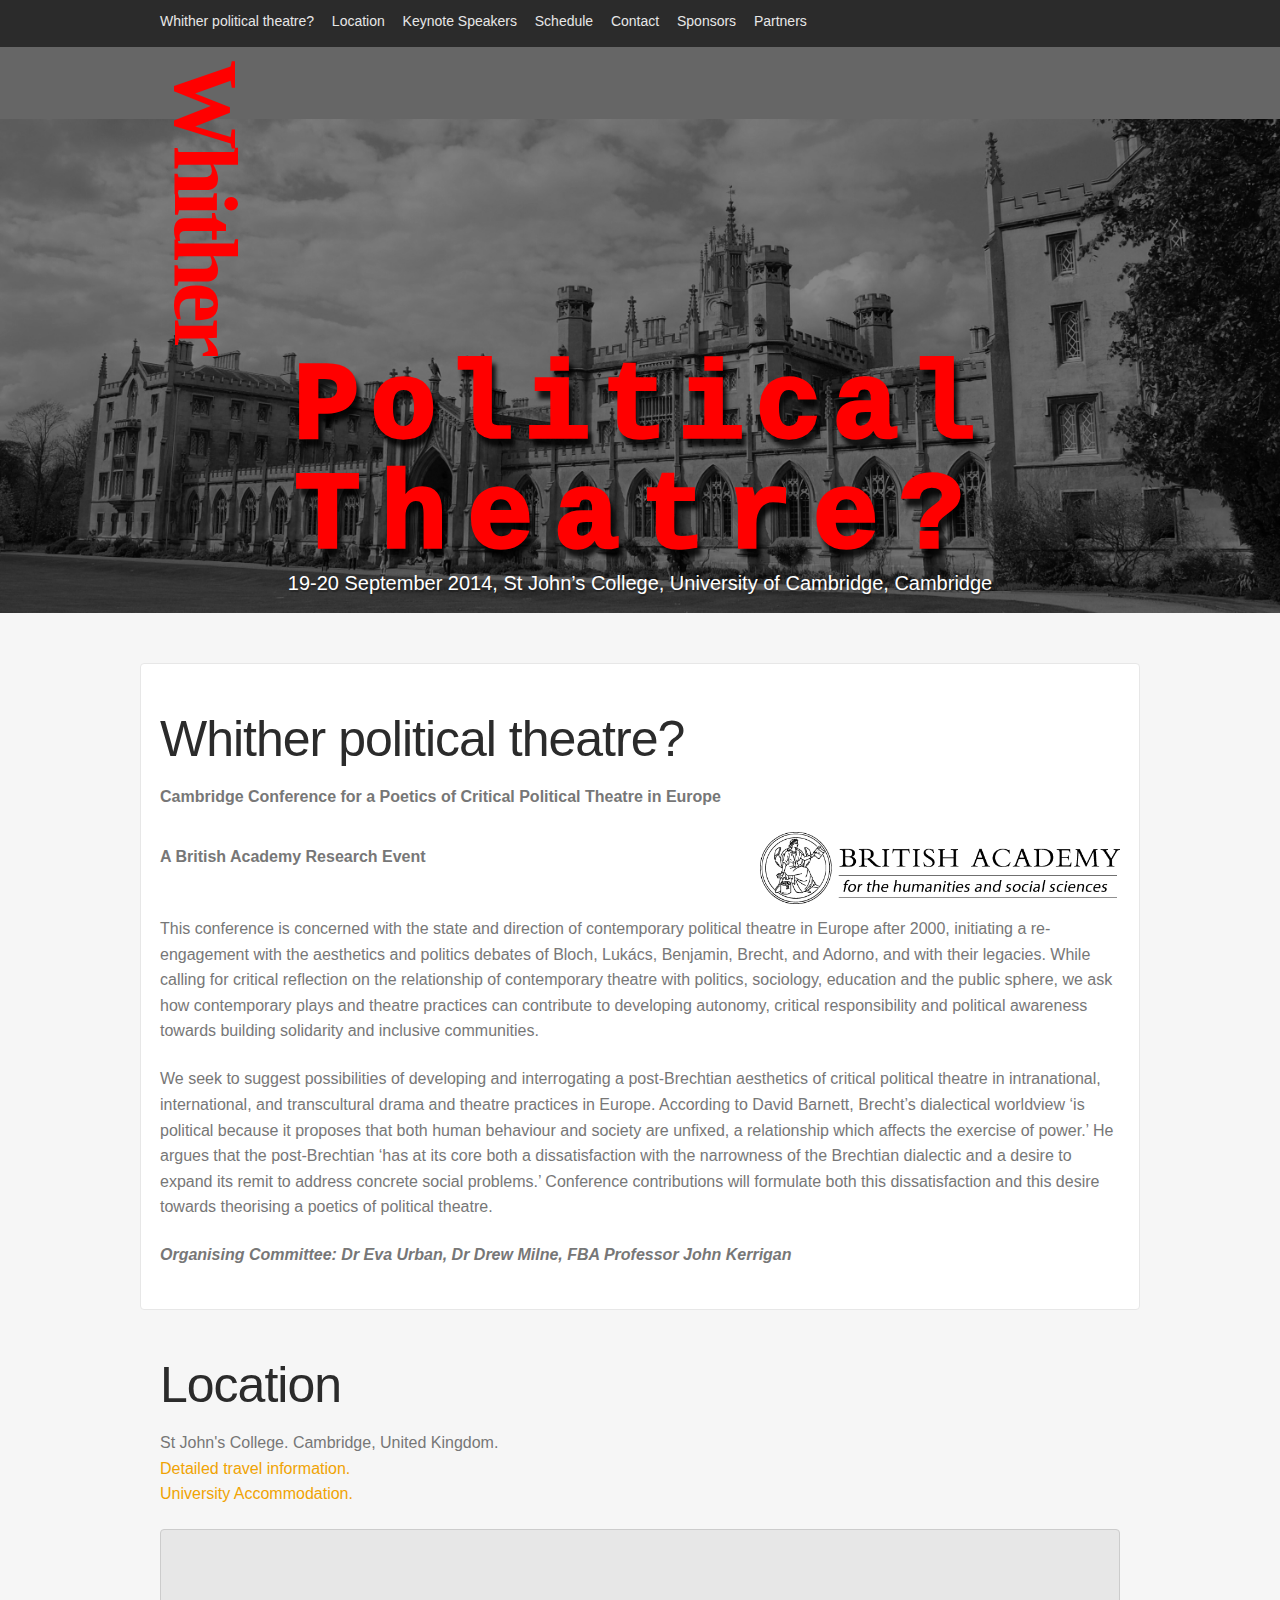
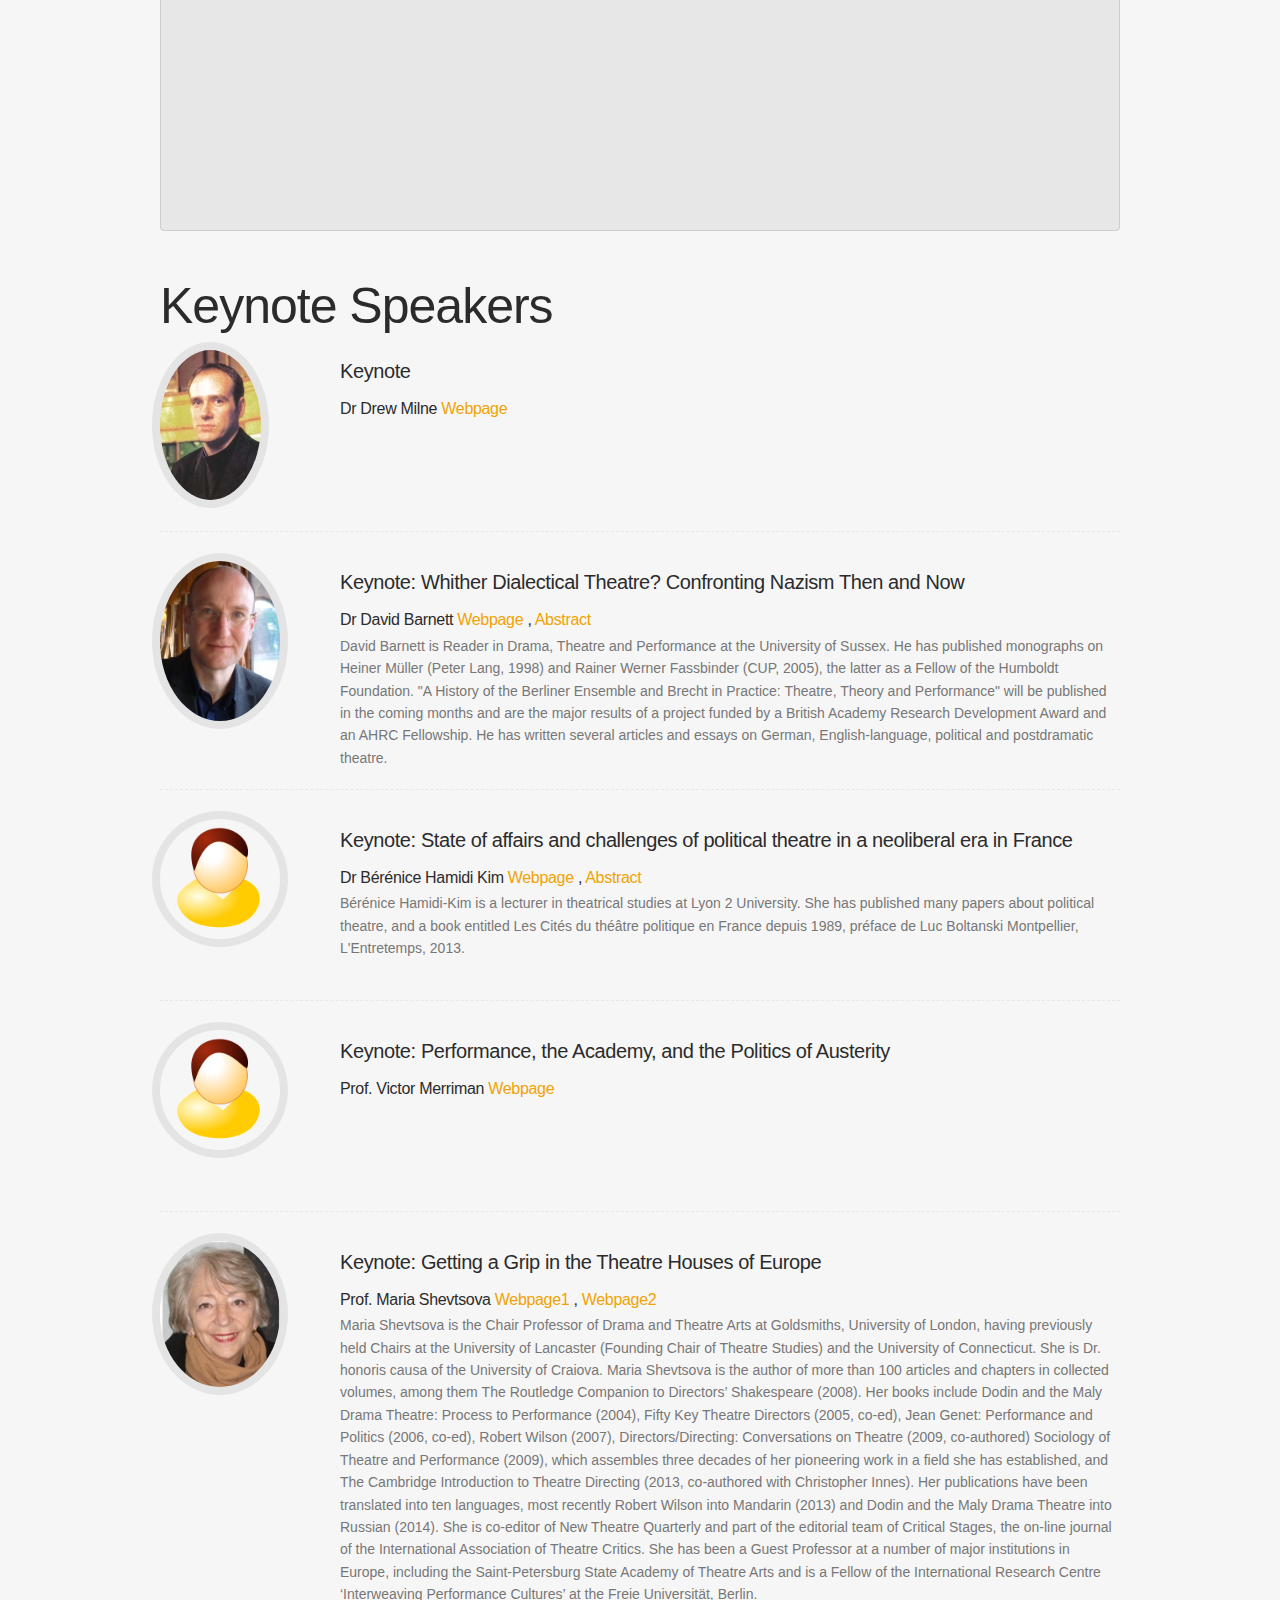
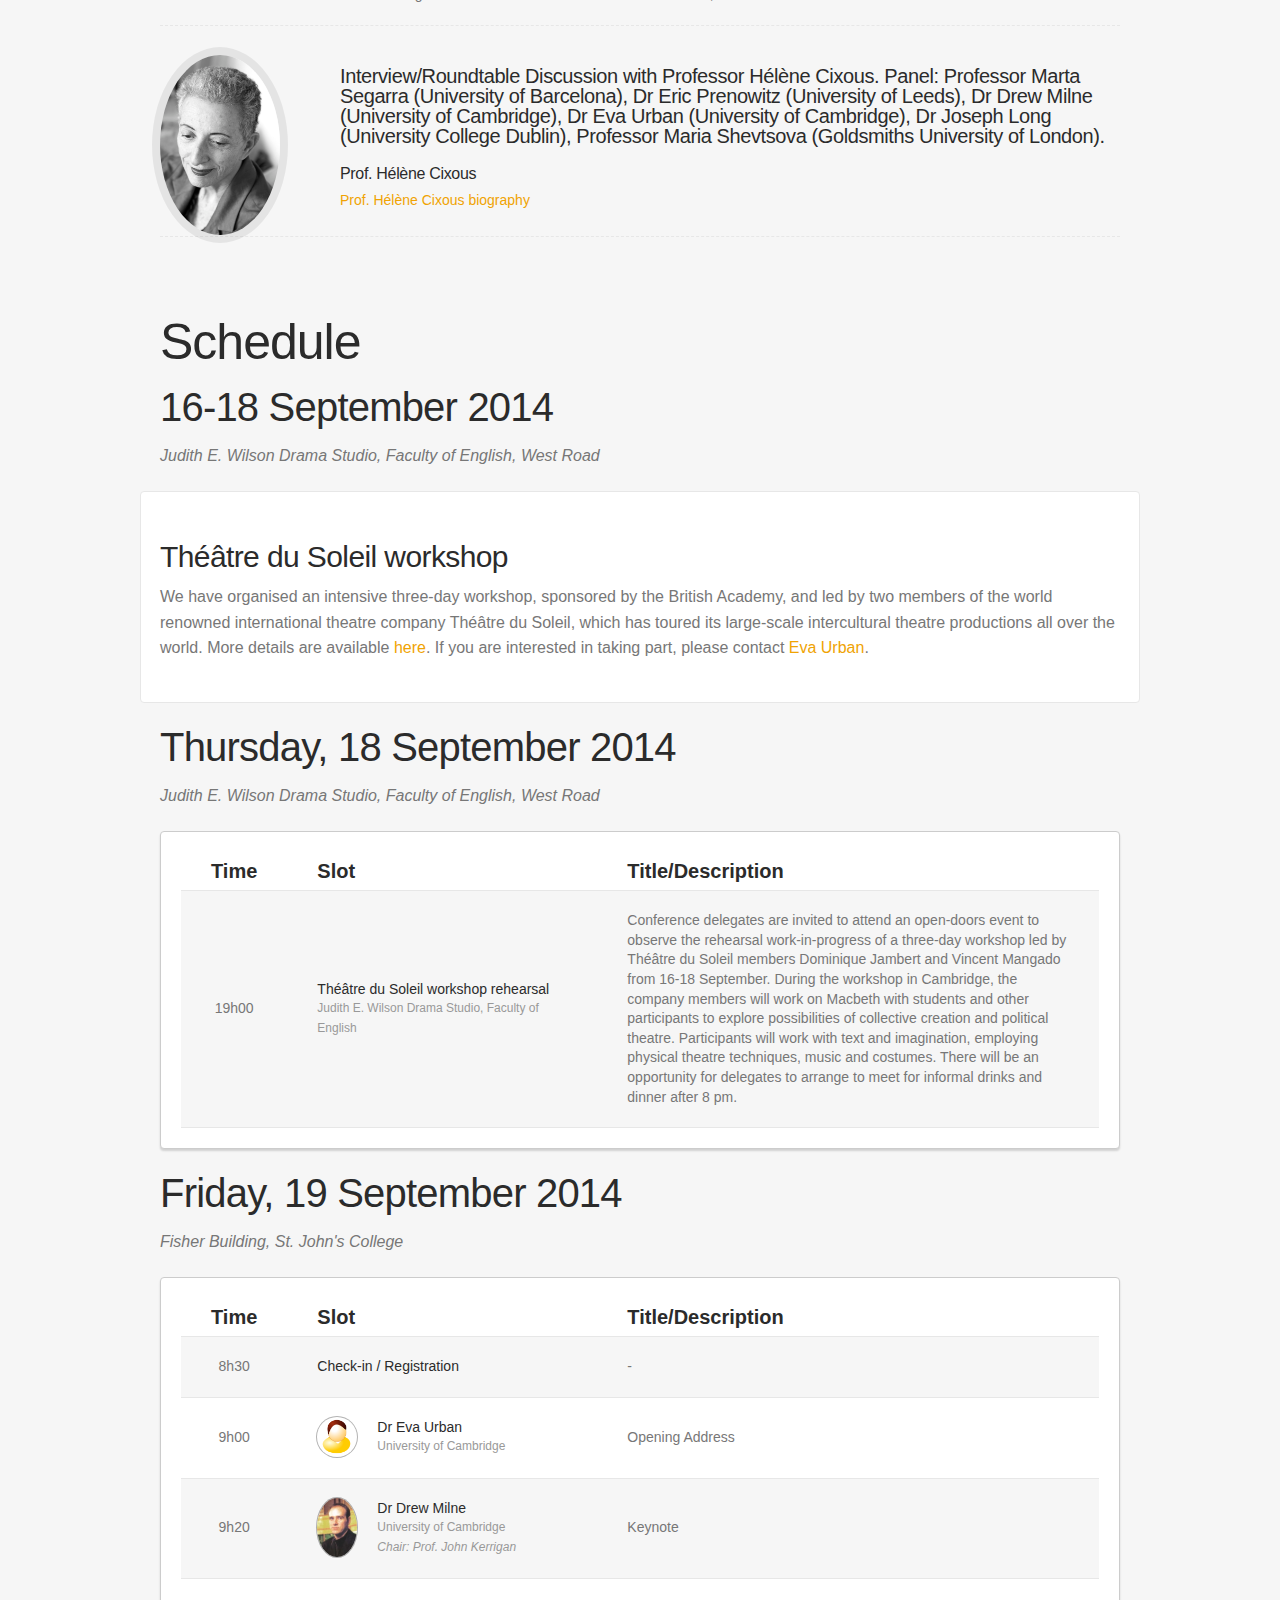
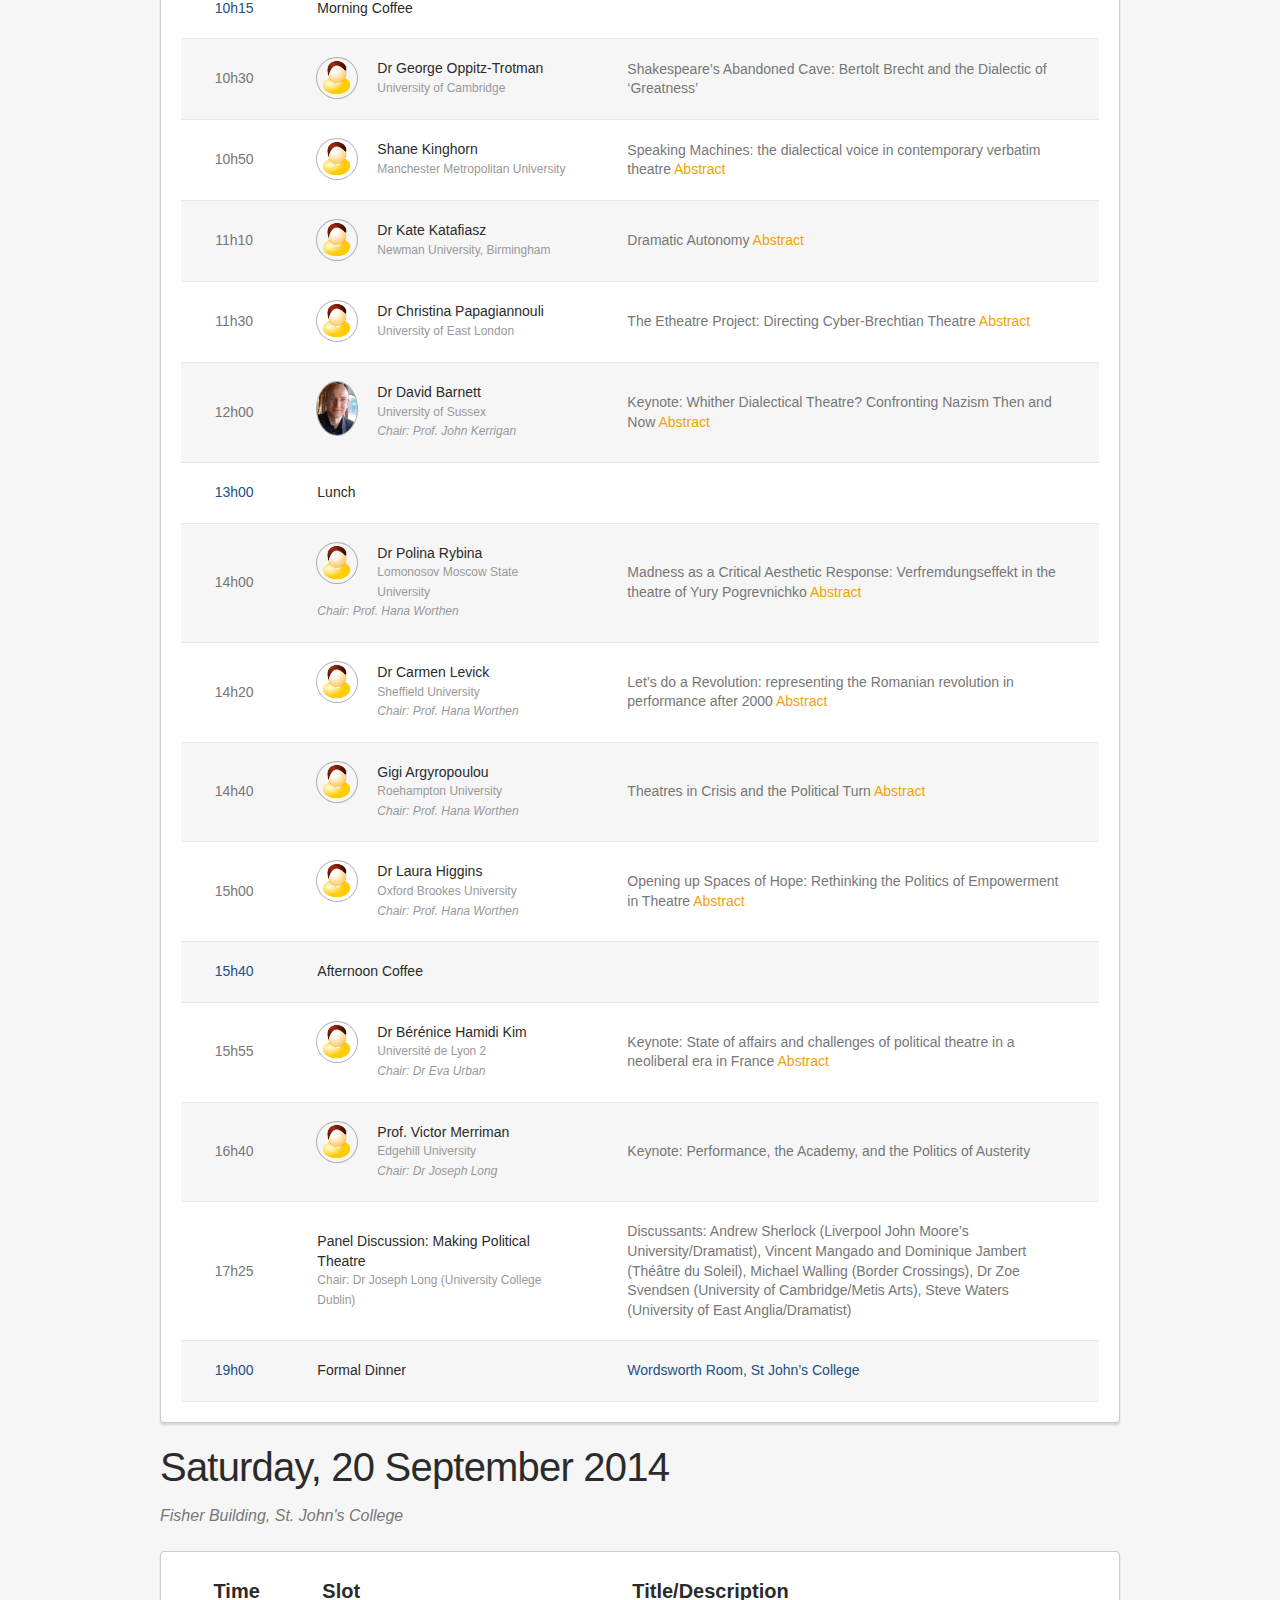
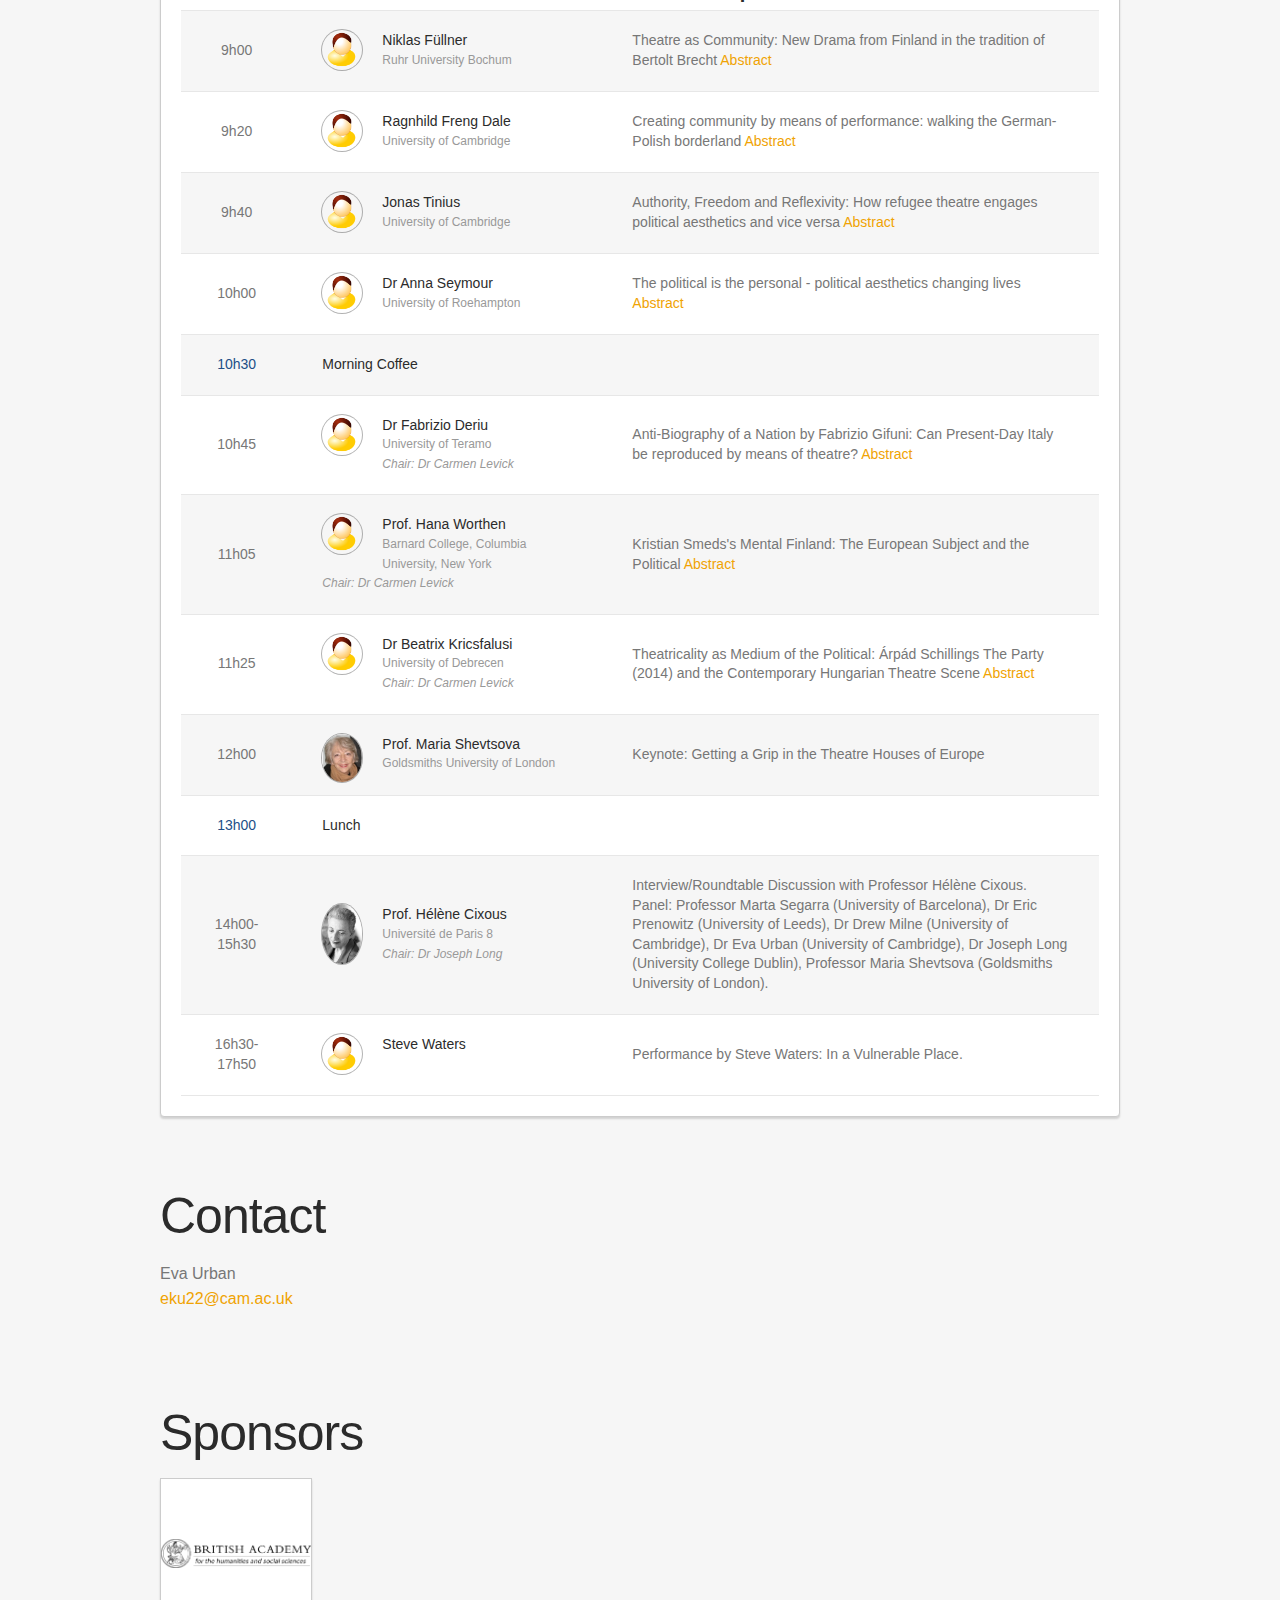
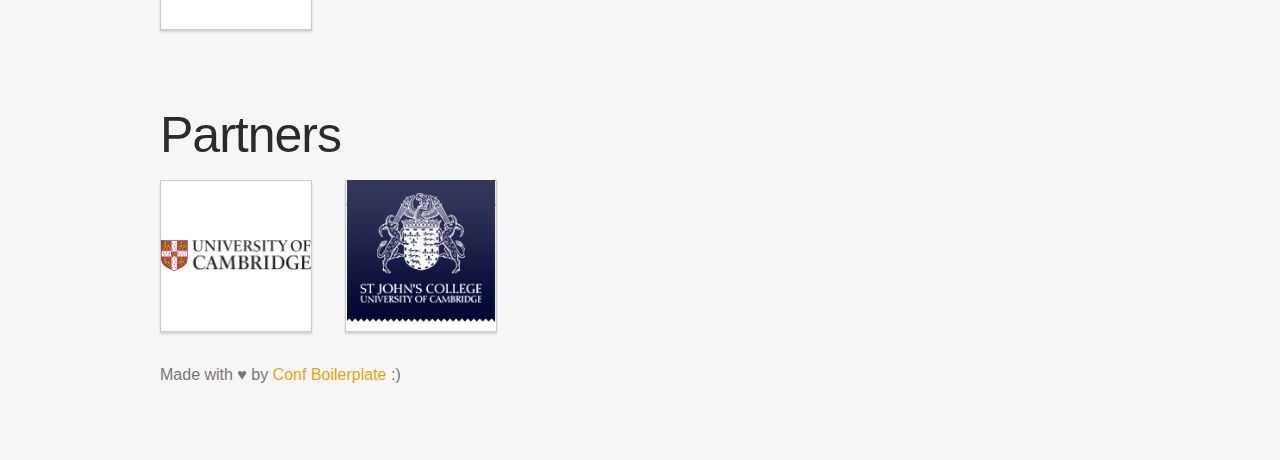
==== index.html @ ca927314 "analytics" ====
<!doctype html>
<html itemscope itemtype="http://schema.org/Event">
<head>

  <title itemprop="name">Whither Political Theatre?</title>

  <meta charset="utf-8">
  <meta name="author" content="Whither Political Theatre?">
  <meta name="description" content="">
  <meta name="viewport" content="width=device-width">
  <meta http-equiv="X-UA-Compatible" content="IE=edge,chrome=1">

  <!-- FACEBOOK -->
  <meta property="fb:app_id" content="372862979453673">
  <meta property="og:type" content="website">
  <meta property="og:url" content="http://whitherpt2014.github.io/">
  <meta property="og:title" content="Whither Political Theatre?">
  <meta property="og:description" content="">
  <meta property="og:image" content="http://whitherpt2014.github.io//themes/yellow-swan/img/badge.jpg">
  <!-- / FACEBOOK -->

  <link rel="shortcut icon" href="themes/yellow-swan/img/favicon.ico" type="image/x-icon">
  <link rel="apple-touch-icon" href="themes/yellow-swan/img/apple-touch-icon.png">

  <!-- STYLES -->
  <link rel="stylesheet" type="text/css" href="themes/yellow-swan/css/main.css">
  <!-- / STYLES -->

</head>
<body>

  <div class="global">

    <!-- NAVIGATION -->
<nav id="nav">
  <ul class="wrapper">
    
      <li class="nav-item">
        <a href="#about" title="Whither political theatre?" class="nav-link">Whither political theatre?</a>
      </li>
    
      <li class="nav-item">
        <a href="#location" title="Location" class="nav-link">Location</a>
      </li>
    
      <li class="nav-item">
        <a href="#speakers" title="Keynote Speakers" class="nav-link">Keynote Speakers</a>
      </li>
    
      <li class="nav-item">
        <a href="#schedule" title="Schedule" class="nav-link">Schedule</a>
      </li>
    
      <li class="nav-item">
        <a href="#contact" title="Contact" class="nav-link">Contact</a>
      </li>
    
      <li class="nav-item">
        <a href="#sponsors" title="Sponsors" class="nav-link">Sponsors</a>
      </li>
    
      <li class="nav-item">
        <a href="#partners" title="Partners" class="nav-link">Partners</a>
      </li>
    
  </ul>
</nav>

<hr>
    <!-- HEADER -->
<header class="header">
  <div class="wrapper">

    <h1 class="logo-name1">Whither</h1>
    <h1 class="logo-name2">Political</h1>
    <h1 class="logo-name3">Theatre?</h1>
    <h2 class="tagline">19-20 September 2014, St John’s College, University of Cambridge, Cambridge</h2>

    

  </div>
</header>
<!--  / HEADER -->

<hr>


    <!-- CONTENT -->
    <div class="content" id="content">
      <div class="wrapper">
        
  <!-- ABOUT -->

  <section class="about" id="about">
    <h2 class="section-title">Whither political theatre?</h2>

<p itemprop="description">

<b>
Cambridge Conference for a Poetics of Critical Political Theatre in Europe 
</b>
</p>
<table class="tftable" border="0">
<tr>
<th align="left"><p><b>A British Academy Research Event</b></p>
</th>
<th align="right"><img border="0" src="themes/yellow-swan/img/BA.png" alt="A British Academy Research Event" width="360" height="auto"></t>
</tr>
</table>

<br />

<p>
This conference is concerned with the state and direction of contemporary political theatre in Europe after 2000, initiating a re-engagement with the aesthetics and politics debates of Bloch, Lukács, Benjamin, Brecht, and Adorno, and with their legacies. While calling for critical reflection on the relationship of contemporary theatre with politics, sociology, education and the public sphere, we ask how contemporary plays and theatre practices can contribute to developing autonomy, critical responsibility and political awareness towards building solidarity and inclusive communities.
</p>
<p>
We seek to suggest possibilities of developing and interrogating a post-Brechtian aesthetics of critical political theatre in intranational, international, and transcultural drama and theatre practices in Europe. According to David Barnett, Brecht’s dialectical worldview ‘is political because it proposes that both human behaviour and society are unfixed, a relationship which affects the exercise of power.’ He argues that the post-Brechtian ‘has at its core both a dissatisfaction with the narrowness of the Brechtian dialectic and a desire to expand its remit to address concrete social problems.’ Conference contributions will formulate both this dissatisfaction and this desire towards theorising a poetics of political theatre.
</p>
<p>
<i><b>
Organising Committee: Dr Eva Urban, Dr Drew Milne, FBA Professor John Kerrigan</b>
</b></i>
</p>

  </section>

  <!-- / ABOUT -->

  <!-- LOCATION -->

  <section class="location" id="location">
    <h2 class="section-title">Location</h2>

<p itemprop="address" itemscope itemtype="http://schema.org/PostalAddress">
  <span itemprop="streetAddress">St John's College. </span>
  <span itemprop="addressLocality">Cambridge</span>,
  <span itemprop="addressRegion"> United Kingdom</span>.
<br />  
<a href="../../travel.html">Detailed travel information.</a>
<br />
<a href="http://www.universityrooms.com/en/city/cambridge/home?gclid=CK-phN72978CFVMRtAodxxUASA">
University Accommodation.
</a>
</p>

<div id="map-canvas" class="location-area" data-address="St John's College, Cambridge, United Kingdom"></div>

  </section>

  <!-- / LOCATION -->

  <!-- SPEAKERS -->

  <section class="speakers" id="speakers">
    <h2 class="section-title">Keynote Speakers</h2>

<ul class="speakers-list">


  
  
    
  

  
  
    
  
    
  
    
        <li class="speakers-item" itemprop="performer" itemscope itemtype="http://schema.org/Person">
          
        <span class="speaker-photo">
          <img class="photo" src="themes/yellow-swan/img/dmilne.jpg" alt="Dr Drew Milne" itemprop="image">
        </span>
          

          <h3 class="speech-title">
      <!--      
          <span class="speech-time">9h20</span>
        
       -->
          <span> Keynote</span>
          </h3>
           

          <h3 class="speakers-name">Dr Drew Milne 
            
                  <a href="http://www.english.cam.ac.uk/people/Milne/Drew/" title="Webpage">Webpage</a>
        
        
          </h3>          
              
              
        </li>
    
  
    
  
    
  
    
  
    
  
    
  
    
        <li class="speakers-item" itemprop="performer" itemscope itemtype="http://schema.org/Person">
          
        <span class="speaker-photo">
          <img class="photo" src="themes/yellow-swan/img/dbarnett.jpg" alt="Dr David Barnett" itemprop="image">
        </span>
          

          <h3 class="speech-title">
      <!--      
          <span class="speech-time">12h00</span>
        
       -->
          <span> Keynote: Whither Dialectical Theatre? Confronting Nazism Then and Now</span>
          </h3>
           

          <h3 class="speakers-name">Dr David Barnett 
            
                  <a href="http://www.sussex.ac.uk/profiles/198222" title="Webpage">Webpage</a>
        
        , <a href="abstracts/dbarnett.pdf" title="Abstract">Abstract</a>
            
          </h3>          
              
                <p class="speakers-bio">David Barnett is Reader in Drama, Theatre and Performance at the University of Sussex. He has published monographs on Heiner Müller (Peter Lang, 1998) and Rainer Werner Fassbinder (CUP, 2005), the latter as a Fellow of the Humboldt Foundation. &quot;A History of the Berliner Ensemble and Brecht in Practice: Theatre, Theory and Performance&quot; will be published in the coming months and are the major results of a project funded by a British Academy Research Development Award and an AHRC Fellowship. He has written several articles and essays on German, English-language, political and postdramatic theatre.</p>
              
              
        </li>
    
  
    
  
    
  
    
  
    
  
    
  
    
  
    
        <li class="speakers-item" itemprop="performer" itemscope itemtype="http://schema.org/Person">
          
        <span class="speaker-photo">
          <img class="photo" src="themes/yellow-swan/img/speaker.jpg" alt="Dr Bérénice Hamidi Kim" itemprop="image">
        </span>
          

          <h3 class="speech-title">
      <!--      
          <span class="speech-time">15h55</span>
        
       -->
          <span> Keynote: State of affairs and challenges of political theatre in a neoliberal era in France</span>
          </h3>
           

          <h3 class="speakers-name">Dr Bérénice Hamidi Kim 
            
                  <a href="http://recherche.univ-lyon2.fr/passagesXX-XXI/73-HAMIDI-KIM-Berenice.html" title="Webpage">Webpage</a>
        
        , <a href="abstracts/bhamidi.pdf" title="Abstract">Abstract</a>
            
          </h3>          
              
                <p class="speakers-bio">Bérénice Hamidi-Kim is a lecturer in theatrical studies at Lyon 2 University. She has published many papers about political theatre, and a book entitled Les Cités du théâtre politique en France depuis 1989, préface de Luc Boltanski Montpellier, L'Entretemps, 2013.</p>
              
              
        </li>
    
  
    
        <li class="speakers-item" itemprop="performer" itemscope itemtype="http://schema.org/Person">
          
        <span class="speaker-photo">
          <img class="photo" src="themes/yellow-swan/img/speaker.jpg" alt="Prof. Victor Merriman" itemprop="image">
        </span>
          

          <h3 class="speech-title">
      <!--      
          <span class="speech-time">16h40</span>
        
       -->
          <span> Keynote: Performance, the Academy, and the Politics of Austerity</span>
          </h3>
           

          <h3 class="speakers-name">Prof. Victor Merriman 
            
                  <a href="http://www.edgehill.ac.uk/performingarts/about/staff/victor-merriman/" title="Webpage">Webpage</a>
        
        
          </h3>          
              
              
        </li>
    
  
    
  
    
  

  
  
    
  
    
  
    
  
    
  
    
  
    
  
    
  
    
  
    
        <li class="speakers-item" itemprop="performer" itemscope itemtype="http://schema.org/Person">
          
        <span class="speaker-photo">
          <img class="photo" src="themes/yellow-swan/img/mshevtsova.jpg" alt="Prof. Maria Shevtsova" itemprop="image">
        </span>
          

          <h3 class="speech-title">
      <!--      
          <span class="speech-time">12h00</span>
        
       -->
          <span> Keynote: Getting a Grip in the Theatre Houses of Europe</span>
          </h3>
           

          <h3 class="speakers-name">Prof. Maria Shevtsova 
            
                  <a href="http://www.gold.ac.uk/theatre-performance/staff/academic/m-shevtsova/" title="Webpage1">Webpage1</a>
        , <a href="http://www.geisteswissenschaften.fu-berlin.de/en/v/interweaving-performance-cultures/fellows/fellows_2011_2012/maria_shevtsova/index.pdf" title="Webpage2">Webpage2</a>
        
        
          </h3>          
              
                <p class="speakers-bio">Maria Shevtsova is the Chair Professor of Drama and Theatre Arts at Goldsmiths, University of London, having previously held Chairs at the University of Lancaster (Founding Chair of Theatre Studies) and the University of Connecticut. She is Dr. honoris causa of the University of Craiova. Maria Shevtsova is the author of more than 100 articles and chapters in collected volumes, among them The Routledge Companion to Directors’ Shakespeare (2008). Her books include Dodin and the Maly Drama Theatre: Process to Performance (2004), Fifty Key Theatre Directors (2005, co-ed), Jean Genet: Performance and Politics (2006, co-ed), Robert Wilson (2007), Directors/Directing: Conversations on Theatre (2009, co-authored) Sociology of Theatre and Performance (2009), which assembles three decades of her pioneering work in a field she has established, and The Cambridge Introduction to Theatre Directing (2013, co-authored with Christopher Innes). Her publications have been translated into ten languages, most recently Robert Wilson into Mandarin (2013) and Dodin and the Maly Drama Theatre into Russian (2014). She is co-editor of New Theatre Quarterly and part of the editorial team of Critical Stages, the on-line journal of the International Association of Theatre Critics. She has been a Guest Professor at a number of major institutions in Europe, including the Saint-Petersburg State Academy of Theatre Arts and is a Fellow of the International Research Centre ‘Interweaving Performance Cultures’ at the Freie Universität, Berlin.</p>
              
              
        </li>
    
  
    
  
    
        <li class="speakers-item" itemprop="performer" itemscope itemtype="http://schema.org/Person">
          
        <span class="speaker-photo">
          <img class="photo" src="themes/yellow-swan/img/hcixous.jpg" alt="Prof. Hélène Cixous" itemprop="image">
        </span>
          

          <h3 class="speech-title">
      <!--      
          <span class="speech-time">14h00-15h30</span>
        
       -->
          <span> Interview/Roundtable Discussion with Professor Hélène Cixous. Panel: Professor Marta Segarra (University of Barcelona), Dr Eric Prenowitz (University of Leeds), Dr Drew Milne (University of Cambridge), Dr Eva Urban (University of Cambridge), Dr Joseph Long (University College Dublin), Professor Maria Shevtsova (Goldsmiths University of London).</span>
          </h3>
           

          <h3 class="speakers-name">Prof. Hélène Cixous 
            
                  <a href="" title=""></a>
        
        
          </h3>          
              
              
                <p class="speakers-bio">
                  <a href="hcixous_bio.pdf" title="Prof. Hélène Cixous biography">Prof. Hélène Cixous biography</a>
                </p>
              
        </li>
    
  
    
  

</ul>

  </section>

  <!-- / SPEAKERS -->

  <!-- SCHEDULE -->

  <section class="schedule" id="schedule">
    <h2 class="section-title">Schedule</h2>

  <h3>16-18 September 2014</h3>
  <p><i>Judith E. Wilson Drama Studio, Faculty of English, West Road</i></p>

 <section class="about" id="about">
    <h4 class="section-title">Théâtre du Soleil workshop</h4>
<p itemprop="description">
We have organised an intensive three-day workshop, sponsored by the British Academy, and led by two members of the world renowned international theatre company Théâtre du Soleil, which has toured its large-scale intercultural theatre productions all over the world. More details are available <a href="workshop.pdf">here</a>. If you are interested in taking part, please contact 
<a href="&#109;a&#105;lto&#58;%65%6B&#37;&#55;522&#64;&#37;63am%2&#69;&#97;c%2Euk">Eva Urban</a>.
</p>

</section>

<br />
<br />


  <h3>Thursday, 18 September 2014</h3>
  <p><i>Judith E. Wilson Drama Studio, Faculty of English, West Road</i></p>
  

    <div class="schedule-tbl">
      <table>
        <thead>
          <tr>
        <th class="schedule-time">Time</th>
        <th class="schedule-slot">Slot</th>
        <th class="schedule-description">Title/Description</th>
          </tr>
        </thead>
        <tbody>

          
        
          <tr>
            <td class="schedule-time">19h00</td>
            <td class="schedule-slot">
            
            Théâtre du Soleil workshop rehearsal
              <span class="speakers-company">Judith E. Wilson Drama Studio, Faculty of English</span>
                      
            </td>
            <td class="schedule-description">
                        Conference delegates are invited to attend an open-doors event to observe the rehearsal work-in-progress of a three-day workshop led by Théâtre du Soleil members Dominique Jambert and Vincent Mangado from 16-18 September. During the workshop in Cambridge, the company members will work on Macbeth with students and other participants to explore possibilities of collective creation and political theatre. Participants will work with text and imagination, employing physical theatre techniques, music and costumes.
 There will be an opportunity for delegates to arrange to meet for informal drinks and dinner after 8 pm.
                        
            </td>
          </tr>
        
          

        </tbody>
      </table>
    </div>
        <br /><br />


  <h3>Friday, 19 September 2014</h3>
  <p><i>Fisher Building, St. John's College</i></p>
  

    <div class="schedule-tbl">
      <table>
        <thead>
          <tr>
        <th class="schedule-time">Time</th>
        <th class="schedule-slot">Slot</th>
        <th class="schedule-description">Title/Description</th>
          </tr>
        </thead>
        <tbody>

          
        
          <tr>
            <td class="schedule-time">8h30</td>
            <td class="schedule-slot">
            
            Check-in / Registration
              <span class="speakers-company"></span>
                      
            </td>
            <td class="schedule-description">
                        -
                        
            </td>
          </tr>
        
          
        
          <tr>
            <td class="schedule-time">9h00</td>
            <td class="schedule-slot">
            
              <span class="speaker-photo">
                <img class="photo" src="themes/yellow-swan/img/speaker.jpg" alt="Dr Eva Urban">
              </span>
            
            Dr Eva Urban
              <span class="speakers-company">University of Cambridge</span>
                      
            </td>
            <td class="schedule-description">
                        Opening Address
                        
            </td>
          </tr>
        
          
        
          <tr>
            <td class="schedule-time">9h20</td>
            <td class="schedule-slot">
            
              <span class="speaker-photo">
                <img class="photo" src="themes/yellow-swan/img/dmilne.jpg" alt="Dr Drew Milne">
              </span>
            
            Dr Drew Milne
              <span class="speakers-company">University of Cambridge</span>
                      
                          <span class="chair"><em>Chair: Prof. John Kerrigan</em></span>
                      
            </td>
            <td class="schedule-description">
                        Keynote
                        
            </td>
          </tr>
        
          
        
          <tr class="schedule-other">
            <td class="schedule-time">10h15</td>
            <td class="schedule-slot">Morning Coffee</td>
                    
               <td class="schedule-description">
            
            </td>

          </tr>
        
          
        
          <tr>
            <td class="schedule-time">10h30</td>
            <td class="schedule-slot">
            
              <span class="speaker-photo">
                <img class="photo" src="themes/yellow-swan/img/speaker.jpg" alt="Dr George Oppitz-Trotman">
              </span>
            
            Dr George Oppitz-Trotman
              <span class="speakers-company">University of Cambridge</span>
                      
            </td>
            <td class="schedule-description">
                        Shakespeare’s Abandoned Cave: Bertolt Brecht and the Dialectic of ‘Greatness’
                        
            </td>
          </tr>
        
          
        
          <tr>
            <td class="schedule-time">10h50</td>
            <td class="schedule-slot">
            
              <span class="speaker-photo">
                <img class="photo" src="themes/yellow-swan/img/speaker.jpg" alt="Shane Kinghorn">
              </span>
            
            Shane Kinghorn
              <span class="speakers-company">Manchester Metropolitan University</span>
                      
            </td>
            <td class="schedule-description">
                        Speaking Machines: the dialectical voice in contemporary verbatim theatre
                         
                            <a href="abstracts/skinghorn.pdf" title="Abstract">Abstract</a>
                        
            </td>
          </tr>
        
          
        
          <tr>
            <td class="schedule-time">11h10</td>
            <td class="schedule-slot">
            
              <span class="speaker-photo">
                <img class="photo" src="themes/yellow-swan/img/speaker.jpg" alt="Dr Kate Katafiasz">
              </span>
            
            Dr Kate Katafiasz
              <span class="speakers-company">Newman University, Birmingham</span>
                      
            </td>
            <td class="schedule-description">
                        Dramatic Autonomy
                         
                            <a href="abstracts/kkatafiasz.pdf" title="Abstract">Abstract</a>
                        
            </td>
          </tr>
        
          
        
          <tr>
            <td class="schedule-time">11h30</td>
            <td class="schedule-slot">
            
              <span class="speaker-photo">
                <img class="photo" src="themes/yellow-swan/img/speaker.jpg" alt="Dr Christina Papagiannouli">
              </span>
            
            Dr Christina Papagiannouli
              <span class="speakers-company">University of East London</span>
                      
            </td>
            <td class="schedule-description">
                        The Etheatre Project: Directing Cyber-Brechtian Theatre
                         
                            <a href="abstracts/cpapagiannouli.pdf" title="Abstract">Abstract</a>
                        
            </td>
          </tr>
        
          
        
          <tr>
            <td class="schedule-time">12h00</td>
            <td class="schedule-slot">
            
              <span class="speaker-photo">
                <img class="photo" src="themes/yellow-swan/img/dbarnett.jpg" alt="Dr David Barnett">
              </span>
            
            Dr David Barnett
              <span class="speakers-company">University of Sussex</span>
                      
                          <span class="chair"><em>Chair: Prof. John Kerrigan</em></span>
                      
            </td>
            <td class="schedule-description">
                        Keynote: Whither Dialectical Theatre? Confronting Nazism Then and Now
                         
                            <a href="abstracts/dbarnett.pdf" title="Abstract">Abstract</a>
                        
            </td>
          </tr>
        
          
        
          <tr class="schedule-other">
            <td class="schedule-time">13h00</td>
            <td class="schedule-slot">Lunch</td>
                    
               <td class="schedule-description">
            
            </td>

          </tr>
        
          
        
          <tr>
            <td class="schedule-time">14h00</td>
            <td class="schedule-slot">
            
              <span class="speaker-photo">
                <img class="photo" src="themes/yellow-swan/img/speaker.jpg" alt="Dr Polina Rybina">
              </span>
            
            Dr Polina Rybina
              <span class="speakers-company">Lomonosov Moscow State University</span>
                      
                          <span class="chair"><em>Chair: Prof. Hana Worthen</em></span>
                      
            </td>
            <td class="schedule-description">
                        Madness as a Critical Aesthetic Response: Verfremdungseffekt in the theatre of Yury Pogrevnichko
                         
                            <a href="abstracts/prybina.pdf" title="Abstract">Abstract</a>
                        
            </td>
          </tr>
        
          
        
          <tr>
            <td class="schedule-time">14h20</td>
            <td class="schedule-slot">
            
              <span class="speaker-photo">
                <img class="photo" src="themes/yellow-swan/img/speaker.jpg" alt="Dr Carmen Levick">
              </span>
            
            Dr Carmen Levick
              <span class="speakers-company">Sheffield University</span>
                      
                          <span class="chair"><em>Chair: Prof. Hana Worthen</em></span>
                      
            </td>
            <td class="schedule-description">
                        Let’s do a Revolution: representing the Romanian revolution in performance after 2000
                         
                            <a href="abstracts/clevick.pdf" title="Abstract">Abstract</a>
                        
            </td>
          </tr>
        
          
        
          <tr>
            <td class="schedule-time">14h40</td>
            <td class="schedule-slot">
            
              <span class="speaker-photo">
                <img class="photo" src="themes/yellow-swan/img/speaker.jpg" alt="Gigi Argyropoulou">
              </span>
            
            Gigi Argyropoulou
              <span class="speakers-company">Roehampton University</span>
                      
                          <span class="chair"><em>Chair: Prof. Hana Worthen</em></span>
                      
            </td>
            <td class="schedule-description">
                        Theatres in Crisis and the Political Turn 
                         
                            <a href="abstracts/gargyropoulo.pdf" title="Abstract">Abstract</a>
                        
            </td>
          </tr>
        
          
        
          <tr>
            <td class="schedule-time">15h00</td>
            <td class="schedule-slot">
            
              <span class="speaker-photo">
                <img class="photo" src="themes/yellow-swan/img/speaker.jpg" alt="Dr Laura Higgins">
              </span>
            
            Dr Laura Higgins
              <span class="speakers-company">Oxford Brookes University</span>
                      
                          <span class="chair"><em>Chair: Prof. Hana Worthen</em></span>
                      
            </td>
            <td class="schedule-description">
                        Opening up Spaces of Hope: Rethinking the Politics of Empowerment in Theatre
                         
                            <a href="abstracts/lhiggins.pdf" title="Abstract">Abstract</a>
                        
            </td>
          </tr>
        
          
        
          <tr class="schedule-other">
            <td class="schedule-time">15h40</td>
            <td class="schedule-slot">Afternoon Coffee</td>
                    
               <td class="schedule-description">
            
            </td>

          </tr>
        
          
        
          <tr>
            <td class="schedule-time">15h55</td>
            <td class="schedule-slot">
            
              <span class="speaker-photo">
                <img class="photo" src="themes/yellow-swan/img/speaker.jpg" alt="Dr Bérénice Hamidi Kim">
              </span>
            
            Dr Bérénice Hamidi Kim
              <span class="speakers-company">Université de Lyon 2</span>
                      
                          <span class="chair"><em>Chair: Dr Eva Urban</em></span>
                      
            </td>
            <td class="schedule-description">
                        Keynote: State of affairs and challenges of political theatre in a neoliberal era in France
                         
                            <a href="abstracts/bhamidi.pdf" title="Abstract">Abstract</a>
                        
            </td>
          </tr>
        
          
        
          <tr>
            <td class="schedule-time">16h40</td>
            <td class="schedule-slot">
            
              <span class="speaker-photo">
                <img class="photo" src="themes/yellow-swan/img/speaker.jpg" alt="Prof. Victor Merriman">
              </span>
            
            Prof. Victor Merriman
              <span class="speakers-company">Edgehill University</span>
                      
                          <span class="chair"><em>Chair: Dr Joseph Long</em></span>
                      
            </td>
            <td class="schedule-description">
                        Keynote: Performance, the Academy, and the Politics of Austerity
                        
            </td>
          </tr>
        
          
        
          <tr>
            <td class="schedule-time">17h25</td>
            <td class="schedule-slot">
            
            Panel Discussion: Making Political Theatre
              <span class="speakers-company">Chair: Dr Joseph Long (University College Dublin)</span>
                      
            </td>
            <td class="schedule-description">
                        Discussants: Andrew Sherlock (Liverpool John Moore’s University/Dramatist), Vincent Mangado and Dominique Jambert (Théâtre du Soleil), Michael Walling (Border Crossings), Dr Zoe Svendsen (University of Cambridge/Metis Arts), Steve Waters (University of East Anglia/Dramatist)
                        
            </td>
          </tr>
        
          
        
          <tr class="schedule-other">
            <td class="schedule-time">19h00</td>
            <td class="schedule-slot">Formal Dinner</td>
                    
               <td class="schedule-description">Wordsworth Room, St John’s College</td>
            
            </td>

          </tr>
        
          

        </tbody>
      </table>
    </div>
        <br /><br />


  <h3>Saturday, 20 September 2014</h3>
  <p><i>Fisher Building, St. John's College</i></p>
  

    <div class="schedule-tbl">
      <table>
        <thead>
          <tr>
        <th class="schedule-time">Time</th>
        <th class="schedule-slot">Slot</th>
        <th class="schedule-description">Title/Description</th>
          </tr>
        </thead>
        <tbody>

          
        
          <tr>
            <td class="schedule-time">9h00</td>
            <td class="schedule-slot">
            
              <span class="speaker-photo">
                <img class="photo" src="themes/yellow-swan/img/speaker.jpg" alt="Niklas Füllner">
              </span>
            
            Niklas Füllner
              <span class="speakers-company">Ruhr University Bochum</span>
                      
            </td>
            <td class="schedule-description">
                        Theatre as Community: New Drama from Finland in the tradition of Bertolt Brecht
                         
                            <a href="abstracts/nfuellner.pdf" title="Abstract">Abstract</a>
                        
            </td>
          </tr>
        
          
        
          <tr>
            <td class="schedule-time">9h20</td>
            <td class="schedule-slot">
            
              <span class="speaker-photo">
                <img class="photo" src="themes/yellow-swan/img/speaker.jpg" alt="Ragnhild Freng Dale">
              </span>
            
            Ragnhild Freng Dale
              <span class="speakers-company">University of Cambridge</span>
                      
            </td>
            <td class="schedule-description">
                        Creating community by means of performance: walking the German-Polish borderland
                         
                            <a href="abstracts/rfrengdale.pdf" title="Abstract">Abstract</a>
                        
            </td>
          </tr>
        
          
        
          <tr>
            <td class="schedule-time">9h40</td>
            <td class="schedule-slot">
            
              <span class="speaker-photo">
                <img class="photo" src="themes/yellow-swan/img/speaker.jpg" alt="Jonas Tinius">
              </span>
            
            Jonas Tinius
              <span class="speakers-company">University of Cambridge</span>
                      
            </td>
            <td class="schedule-description">
                        Authority, Freedom and Reflexivity: How refugee theatre engages political aesthetics and vice versa
                         
                            <a href="abstracts/jtinius.pdf" title="Abstract">Abstract</a>
                        
            </td>
          </tr>
        
          
        
          <tr>
            <td class="schedule-time">10h00</td>
            <td class="schedule-slot">
            
              <span class="speaker-photo">
                <img class="photo" src="themes/yellow-swan/img/speaker.jpg" alt="Dr Anna Seymour">
              </span>
            
            Dr Anna Seymour
              <span class="speakers-company">University of Roehampton</span>
                      
            </td>
            <td class="schedule-description">
                        The political is the personal - political aesthetics changing lives
                         
                            <a href="abstracts/aseymour.pdf" title="Abstract">Abstract</a>
                        
            </td>
          </tr>
        
          
        
          <tr class="schedule-other">
            <td class="schedule-time">10h30</td>
            <td class="schedule-slot">Morning Coffee</td>
                    
               <td class="schedule-description">
            
            </td>

          </tr>
        
          
        
          <tr>
            <td class="schedule-time">10h45</td>
            <td class="schedule-slot">
            
              <span class="speaker-photo">
                <img class="photo" src="themes/yellow-swan/img/speaker.jpg" alt="Dr Fabrizio Deriu">
              </span>
            
            Dr Fabrizio Deriu
              <span class="speakers-company">University of Teramo</span>
                      
                          <span class="chair"><em>Chair: Dr Carmen Levick</em></span>
                      
            </td>
            <td class="schedule-description">
                        Anti-Biography of a Nation by Fabrizio Gifuni: Can Present-Day Italy be reproduced by means of theatre?
                         
                            <a href="abstracts/fderiu.pdf" title="Abstract">Abstract</a>
                        
            </td>
          </tr>
        
          
        
          <tr>
            <td class="schedule-time">11h05</td>
            <td class="schedule-slot">
            
              <span class="speaker-photo">
                <img class="photo" src="themes/yellow-swan/img/speaker.jpg" alt="Prof. Hana Worthen">
              </span>
            
            Prof. Hana Worthen
              <span class="speakers-company">Barnard College, Columbia University, New York</span>
                      
                          <span class="chair"><em>Chair: Dr Carmen Levick</em></span>
                      
            </td>
            <td class="schedule-description">
                        Kristian Smeds's Mental Finland: The European Subject and the Political
                         
                            <a href="abstracts/hworthen.pdf" title="Abstract">Abstract</a>
                        
            </td>
          </tr>
        
          
        
          <tr>
            <td class="schedule-time">11h25</td>
            <td class="schedule-slot">
            
              <span class="speaker-photo">
                <img class="photo" src="themes/yellow-swan/img/speaker.jpg" alt="Dr Beatrix Kricsfalusi">
              </span>
            
            Dr Beatrix Kricsfalusi
              <span class="speakers-company">University of Debrecen</span>
                      
                          <span class="chair"><em>Chair: Dr Carmen Levick</em></span>
                      
            </td>
            <td class="schedule-description">
                        Theatricality as Medium of the Political: Árpád Schillings The Party (2014) and the Contemporary Hungarian Theatre Scene
                         
                            <a href="abstracts/bkricsfalusi.pdf" title="Abstract">Abstract</a>
                        
            </td>
          </tr>
        
          
        
          <tr>
            <td class="schedule-time">12h00</td>
            <td class="schedule-slot">
            
              <span class="speaker-photo">
                <img class="photo" src="themes/yellow-swan/img/mshevtsova.jpg" alt="Prof. Maria Shevtsova">
              </span>
            
            Prof. Maria Shevtsova
              <span class="speakers-company">Goldsmiths University of London</span>
                      
            </td>
            <td class="schedule-description">
                        Keynote: Getting a Grip in the Theatre Houses of Europe
                        
            </td>
          </tr>
        
          
        
          <tr class="schedule-other">
            <td class="schedule-time">13h00</td>
            <td class="schedule-slot">Lunch</td>
                    
               <td class="schedule-description">
            
            </td>

          </tr>
        
          
        
          <tr>
            <td class="schedule-time">14h00-15h30</td>
            <td class="schedule-slot">
            
              <span class="speaker-photo">
                <img class="photo" src="themes/yellow-swan/img/hcixous.jpg" alt="Prof. Hélène Cixous">
              </span>
            
            Prof. Hélène Cixous
              <span class="speakers-company">Université de Paris 8</span>
                      
                          <span class="chair"><em>Chair: Dr Joseph Long</em></span>
                      
            </td>
            <td class="schedule-description">
                        Interview/Roundtable Discussion with Professor Hélène Cixous. Panel: Professor Marta Segarra (University of Barcelona), Dr Eric Prenowitz (University of Leeds), Dr Drew Milne (University of Cambridge), Dr Eva Urban (University of Cambridge), Dr Joseph Long (University College Dublin), Professor Maria Shevtsova (Goldsmiths University of London).
                        
            </td>
          </tr>
        
          
        
          <tr>
            <td class="schedule-time">16h30-17h50</td>
            <td class="schedule-slot">
            
              <span class="speaker-photo">
                <img class="photo" src="themes/yellow-swan/img/speaker.jpg" alt="Steve Waters">
              </span>
            
            Steve Waters
              <span class="speakers-company"></span>
                      
            </td>
            <td class="schedule-description">
                        Performance by Steve Waters: In a Vulnerable Place.
                        
            </td>
          </tr>
        
          

        </tbody>
      </table>
    </div>
        <br /><br />



  </section>

  <!-- / SCHEDULE -->

  <!-- CONTACT -->

  <section class="contact" id="contact">
    <h2 class="section-title">Contact</h2>
<p>
Eva Urban
<br />
<a href='&#109;a&#105;lto&#58;%65%6B&#37;&#55;522&#64;&#37;63am%2&#69;&#97;c%2Euk'>eku22&#64;&#99;&#97;m&#46;ac&#46;uk</a>
</p>
<br />
<br />

  </section>

  <!-- / CONTACT -->

  <!-- SPONSORS -->

  <section class="sponsors" id="sponsors">
    <h2 class="section-title">Sponsors</h2>
<ul class="sponsors-list">


  <li class="sponsor-item" itemscope itemtype="http://schema.org/Organization">
    <a href="http://www.britac.ac.uk/" class="sponsor-logo partner-link" itemprop="url">
      <img src="themes/yellow-swan/img/BA.png" alt="British Academy" class="photo" itemprop="image">
    </a>
  </li>

</ul>

  </section>

  <!-- / SPONSORS -->

  <!-- PARTNERS -->

  <section class="partners" id="partners">
    <h2 class="section-title">Partners</h2>
<ul class="partners-list">


  <li class="partner-item" itemscope itemtype="http://schema.org/Organization">
    <a href="http://www.english.cam.ac.uk/" class="partner-logo partner-link" itemprop="url">
      <img src="themes/yellow-swan/img/cam.png" alt="Faculty of English, University of Cambridge" class="photo" itemprop="image">
    </a>
  </li>

  <li class="partner-item" itemscope itemtype="http://schema.org/Organization">
    <a href="http://www.joh.cam.ac.uk/" class="partner-logo partner-link" itemprop="url">
      <img src="themes/yellow-swan/img/johns.png" alt="St John's College, University of Cambridge" class="photo" itemprop="image">
    </a>
  </li>

</ul>

  </section>

  <!-- / PARTNERS -->

        <!-- FOOTER -->
        <footer class="footer">
          <p>Made with ♥ by <a href="https://github.com/braziljs/conf-boilerplate">Conf Boilerplate</a> :)</p>
        </footer>
        <!-- / FOOTER -->
      </div>
    </div>
    <!-- / CONTENT -->

  </div>

  <script src="http://ajax.googleapis.com/ajax/libs/jquery/1.11.0/jquery.min.js"></script>
  <script>window.jQuery || document.write('<script src="themes/yellow-swan/js/jquery.js"><\/script>')</script>

  
  <script src="http://maps.google.com/maps/api/js?sensor=false"></script>
  <script src="themes/yellow-swan/js/main.js"></script>
  

  <!-- GOOGLE ANALYTICS -->
<script>

  (function(i,s,o,g,r,a,m){i['GoogleAnalyticsObject']=r;i[r]=i[r]||function(){
  (i[r].q=i[r].q||[]).push(arguments)},i[r].l=1*new Date();a=s.createElement(o),
  m=s.getElementsByTagName(o)[0];a.async=1;a.src=g;m.parentNode.insertBefore(a,m)
  })(window,document,'script','//www.google-analytics.com/analytics.js','ga');

  ga('create', 'UA-54793171-1', 'auto');
  ga('send', 'pageview');

</script>
<!--
  <script type="text/javascript">
      var _gaq = _gaq || [];
      _gaq.push(['_setAccount', '']);
      _gaq.push(['_trackPageview']);

      (function() {
      var ga = document.createElement('script'); ga.type = 'text/javascript'; ga.async = true;
      ga.src = ('https:' == document.location.protocol ? 'https://ssl' : 'http://www') + '.google-analytics.com/ga.js';
      var s = document.getElementsByTagName('script')[0]; s.parentNode.insertBefore(ga, s);
      })();
  </script>
-->
  <!-- /GOOGLE ANALYTICS -->

</body>
</html>
---- themes/yellow-swan/css/main.css ----
/* =============================================================================
   RESET
   ========================================================================== */
* {
  margin: 0;
  padding: 0;
  list-style: none;
  border: 0;
  text-decoration: none;
}
img,
input,
label {
  vertical-align: middle;
}
h1,
h2,
h3,
h4,
h5,
h6 {
  font-size: 100%;
  line-height: 1em;
}
article,
aside,
details,
figcaption,
figure,
footer,
header,
hgroup,
nav,
section {
  display: block;
}
audio,
canvas,
video {
  display: inline-block;
  *display: inline;
  *zoom: 1;
}
audio:not([controls]) {
  display: none;
}
[hidden] {
  display: none;
}
html {
  font-size: 100%;
  -webkit-text-size-adjust: 100%;
  -ms-text-size-adjust: 100%;
}
html,
button,
input,
select,
textarea {
  font-family: sans-serif;
}
body {
  margin: 0;
}
a:focus {
  outline: thin dotted;
}
a:hover,
a:active {
  outline: 0;
}
abbr[title] {
  border-bottom: 1px dotted;
}
b,
strong {
  font-weight: bold;
}
blockquote {
  margin: 1em 40px;
}
dfn {
  font-style: italic;
}
hr {
  display: block;
  height: 1px;
  border: 0;
  border-top: 1px solid #ccc;
  margin: 1em 0;
  padding: 0;
}
ins {
  background: #ff9;
  color: #000;
  text-decoration: none;
}
mark {
  background: #ff0;
  color: #000;
  font-style: italic;
  font-weight: bold;
}
pre,
code,
kbd,
samp {
  font-family: monospace, serif;
  _font-family: 'courier new', monospace;
  font-size: 1em;
}
pre {
  white-space: pre;
  white-space: pre-wrap;
  word-wrap: break-word;
}
q {
  quotes: none;
}
q:before,
q:after {
  content: "";
  content: none;
}
small {
  font-size: 85%;
}
sub,
sup {
  font-size: 75%;
  line-height: 0;
  position: relative;
  vertical-align: baseline;
}
sup {
  top: -0.5em;
}
sub {
  bottom: -0.25em;
}
dd {
  margin: 0 0 0 40px;
}
nav ul,
nav ol {
  list-style: none;
  list-style-image: none;
  margin: 0;
  padding: 0;
}
img {
  border: 0;
  -ms-interpolation-mode: bicubic;
  vertical-align: middle;
}
svg:not(:root) {
  overflow: hidden;
}
figure {
  margin: 0;
}
form {
  margin: 0;
}
fieldset {
  border: 0;
  margin: 0;
  padding: 0;
}
legend {
  border: 0;
  *margin-left: -7px;
  padding: 0;
  white-space: normal;
}
button,
input,
select,
textarea {
  font-size: 100%;
  margin: 0;
  vertical-align: baseline;
  *vertical-align: middle;
}
button,
input {
  line-height: normal;
}
button,
input[type="button"],
input[type="reset"],
input[type="submit"] {
  cursor: pointer;
  -webkit-appearance: button;
  *overflow: visible;
}
button[disabled],
input[disabled] {
  cursor: default;
}
input[type="checkbox"],
input[type="radio"] {
  -moz-box-sizing: border-box;
  -ms-box-sizing: border-box;
  -webkit-box-sizing: border-box;
  box-sizing: border-box;
  padding: 0;
  *width: 13px;
  *height: 13px;
}
input[type="search"] {
  -webkit-appearance: textfield;
  -moz-box-sizing: content-box;
  -ms-box-sizing: content-box;
  -webkit-box-sizing: content-box;
  box-sizing: content-box;
}
input[type="search"]::-webkit-search-decoration,
input[type="search"]::-webkit-search-cancel-button {
  -webkit-appearance: none;
}
button::-moz-focus-inner,
input::-moz-focus-inner {
  border: 0;
  padding: 0;
}
textarea {
  overflow: auto;
  vertical-align: top;
  resize: vertical;
}
input:invalid,
textarea:invalid {
  background-color: #f0dddd;
}
table {
  border-collapse: collapse;
  border-spacing: 0;
  width: 100%;
}
td {
  vertical-align: middle;
}
.chromeframe {
  margin: 0.2em 0;
  background: #ccc;
  color: black;
  padding: 0.2em 0;
}
header:after,
footer:after,
section:after,
hgroup:after,
aside:after,
figure:after,
div:after,
ol:after,
li:after,
form:after,
ul:after,
dl:after {
  content: ".";
  display: block;
  clear: both;
  visibility: hidden;
  height: 0;
  overflow: hidden;
}
hr {
  display: none;
}
.clear {
  clear: both;
}
/* =============================================================================
   MAIN LAYOUT
   ========================================================================== */
.wrapper {
  margin: 0 auto;
  width: 960px;
  position: relative;
}
.content {
  padding: 50px 0;
}
.content section {
  padding-top: 50px;
}
/* =============================================================================
   BASIC STYLES
   ========================================================================== */
h2,
h3,
h4 {
  font-size: 5em;
  font-weight: normal;
  margin-bottom: .4em;
  letter-spacing: -0.02em;
}
h3 {
  font-size: 4em;
}
h4 {
  font-size: 3em;
}
p {
  font-size: 1.6em;
  line-height: 1.6em;
  margin-bottom: 1.4em;
}
.photo {
  max-width: 100%;
  position: relative;
  top: -1px;
}
/* =============================================================================
   NAVIGATION
   ========================================================================== */
nav {
  padding: 15px 0;
  position: fixed;
  width: 100%;
  z-index: 10;
}
.nav-item {
  display: inline-block;
  margin-right: 15px;
}
.nav-link {
  font-size: 1.4em;
}
/* =============================================================================
   HEADER
   ========================================================================== */
.header {
  padding: 60px 0 0px;
  text-align: center;
}
.logo-name {
  margin-bottom: 0;
  font-size: 10em;
  letter-spacing: -0.04em;
}
.logo-name1 {
  margin-bottom: 0;
  font-size: 9em;
  letter-spacing: -0.05em;
  font-family: serif;
  color: red;
  writing-mode: tb-rl;
}
.logo-name2 {
  margin-bottom: 0;
  font-size: 11em;
  letter-spacing: 0.1em;
  font-family: courier, "courier new", monospace;
  font-weight: 1000;
  color: red;
  text-shadow: 4px 8px 4px rgba(0, 0, 0, 0.8);
}
.logo-name3 {
  margin-bottom: 0;
  font-size: 11em;
  letter-spacing: .185em;
  font-family: courier, "courier new", monospace;
  font-weight: 1000;
  color: red;
  text-shadow: 4px 8px 4px rgba(0, 0, 0, 0.8);
}
.tagline {
  margin-bottom: 20px;
  font-size: 2em;
  letter-spacing: 0em;
  color: red;
  text-shadow: 2px 4px 2px rgba(0, 0, 0, 0.3);
}
.call-action-area .price {
  font-size: 4em;
  vertical-align: center;
  margin-right: 20px;
}
.call-action-area .call-action-link,
.btn {
  position: relative;
  top: -5px;
  cursor: pointer;
  display: inline-block;
  padding: 15px 30px;
  font-size: 2em;
  line-height: 1em;
  vertical-align: center;
  letter-spacing: -0.02em;
  -webkit-transition: all 0.3s ease-out;
  -moz-transition: all 0.3s ease-out;
  -ms-transition: all 0.3s ease-out;
  -o-transition: all 0.3s ease-out;
  transition: all 0.3s ease-out;
}
.call-action-area .call-action-link:hover,
.call-action-area .call-action-link:focus,
.btn:hover,
.btn:focus {
  top: 0;
}
/* =============================================================================
   ABOUT
   ========================================================================== */
.about {
  padding: 19px;
  margin: 0 -20px 0;
}
/* =============================================================================
   SPEAKER
   ========================================================================== */
.speakers-item {
  position: relative;
  min-height: 180px;
  padding-left: 180px;
  margin-bottom: 30px;
  border-bottom: 1px dashed #e7e7e7;
}
.speaker-photo {
  position: absolute;
  top: 0;
  left: 0;
  display: block;
  width: 120px;
  height: 120px;
}
.speech-title {
  padding-top: 10px;
  font-size: 2em;
  margin-bottom: 1em;
}
.speech-time {
  font-size: 18px;
  padding: 10px 15px;
  letter-spacing: -0.03em;
}
.speakers-name {
  font-size: 1.6em;
}
.speakers-item p {
  font-size: 1.4em;
}
/* =============================================================================
   SCHEDULE
   ========================================================================== */
.schedule-tbl {
  padding: 20px;
}
.schedule-tbl table {
  border-collapse: collapse;
  font-size: 1em;
}
.schedule-tbl td,
.schedule-tbl th {
  position: relative;
  padding: 20px 30px;
  font-size: 1.4em;
  line-height: 1.4em;
  text-align: left;
}
.schedule-tbl th {
  padding: 5px 30px;
  color: #2b2b2b;
  font-size: 2em;
  font-weight: bolder;
}
.schedule-tbl .speaker-photo {
  position: relative;
  width: 40px;
  height: 40px;
  float: left;
  margin-right: 20px;
}
.schedule-tbl .schedule-time {
  text-align: center;
}
.schedule-slot {
  width: 250px;
  font-size: 16px;
}
.speakers-company {
  display: block;
  font-size: 12px;
}
.chair {
  display: block;
  font-size: 12px;
}
/* =============================================================================
   SPONSORS  and  PARTNERS
   ========================================================================== */
.sponsor-item,
.partner-item {
  display: inline-block;
  margin: 0 30px 30px 0;
}
.sponsor-link,
.partner-link {
  display: block;
  width: 150px;
  height: 150px;
  text-align: center;
  vertical-align: middle;
  line-height: 150px;
}
/* =============================================================================
   CONTATO
   ========================================================================== */
.form label {
  font-size: 16px;
  display: block;
  margin-bottom: .5em;
}
.control-group {
  height: auto;
  clear: both;
  margin-bottom: 20px;
}
.control-group-name,
.control-group-email {
  clear: none;
  width: 467px;
  float: left;
  margin-right: 25px;
}
.control-group-email {
  margin-right: 0;
}
.form input[type=text],
.form input[type=email],
.form textarea {
  -moz-box-sizing: border-box;
  -ms-box-sizing: border-box;
  -webkit-box-sizing: border-box;
  box-sizing: border-box;
  display: block;
  width: 100%;
  min-height: 15px;
  padding: 10px;
  font-size: 14px;
}
.form textarea {
  height: 300px;
}
.form .btn {
  float: right;
}
/* =============================================================================
   Media Queries
   ========================================================================== */
@media only screen and (max-width: 1024px) {
  .wrapper {
    width: 100%;
    padding: 0 20px;
    -moz-box-sizing: border-box;
    -ms-box-sizing: border-box;
    -webkit-box-sizing: border-box;
    box-sizing: border-box;
  }
  .about {
    margin: 0;
  }
}
@media only screen and (min-width: 320px) and (max-width: 800px) {
  /* schedule */
  .schedule-tbl {
    padding: 1px;
  }
  .schedule-tbl td,
  .schedule-tbl th {
    padding: 10px;
  }
  .schedule-tbl th {
    padding: 10px;
    font-size: 1.8em;
  }
  .schedule-tbl .speaker-photo {
    width: 40px;
    height: 40px;
    margin-right: 5px;
  }
  .schedule-tbl .schedule-slot {
    width: 120px;
  }
  .schedule-tbl td.schedule-slot {
    font-size: 14px;
    line-height: 1.2em;
  }
  .schedule-tbl .schedule-time {
    width: 60px;
    padding: 10px 0 10px 5px;
    text-align: left;
  }
  .schedule-tbl td.schedule-description {
    font-size: 12px;
  }
  /* partners */
  .sponsor-item,
  .partner-item {
    margin: 0 5px 10px 0;
  }
  .sponsor-link,
  .partner-link {
    width: 95px;
    height: 95px;
    line-height: 95px;
  }
  /* contact */
  .control-group-name,
  .control-group-email {
    clear: both;
    width: 100%;
    float: none;
    margin-right: 0;
  }
  .form .btn {
    margin-bottom: 50px;
  }
}
@media only screen and (max-width: 480px) {
  /* nav */
  nav {
    display: none;
  }
  .header {
    padding: 20px 0;
  }
  .logo-name {
    font-size: 4em;
  }
  .tagline {
    margin-bottom: 15px;
    font-size: 1.4em;
  }
  .call-action-area .price {
    font-size: 2em;
    margin: 0 0 15px;
    display: block;
  }
  .call-action-area .call-action-link,
  .btn {
    top: 0;
  }
  h2,
  h3,
  h4 {
    font-size: 3em;
  }
  h3 {
    font-size: 2em;
  }
  h4 {
    font-size: 1.8em;
  }
  p {
    font-size: 1.4em;
  }
  /* content */
  .content {
    padding: 0;
  }
  .content section {
    padding-top: 50px;
  }
  /* speakers */
  .speakers-item {
    min-height: 70px;
    padding-left: 70px;
  }
  .speaker-photo {
    width: 50px;
    height: 50px;
  }
  .speech-title {
    padding-top: 0;
    font-size: 16px;
    margin-bottom: .3em;
  }
  .speech-time {
    font-size: 16px;
    padding: 0;
  }
  .speakers-bio {
    display: none;
  }
}
@media only screen and (max-width: 321px) {
  .logo-name {
    font-size: 4em;
    margin-bottom: .4em;
  }
  .schedule-tbl .schedule-description {
    display: none;
  }
  .schedule-tbl .schedule-slot {
    width: auto;
  }
  /* partners */
  .sponsor-item,
  .partner-item {
    margin: 0 12px 15px 0;
  }
  .sponsor-link,
  .partner-link {
    width: 115px;
    height: 115px;
    line-height: 115px;
  }
}
/* =============================================================================
   MAIN LAYOUT
   ========================================================================== */
html {
  background: #F6F6F6;
  font: normal normal 10px/1.2em helvetica, arial, sans-serif;
  color: #777;
}
/* =============================================================================
   BASIC STYLES
   ========================================================================== */
h1,
h2,
h3,
h4,
h5,
h6 {
  color: #2b2b2b;
}
/* =============================================================================
   NAVIGATION
   ========================================================================== */
nav {
  background: #2b2b2b;
}
.nav-link {
  color: #e7e7e7;
}
.nav-link:active,
.nav-link:hover,
.nav-link:focus,
.nav-link.current {
  color: #fff;
}
/* =============================================================================
   HEADER
   ========================================================================== */
.header {
  background-image: url('../img/cover.jpg');
  background-color: #666666;
  background-repeat: no-repeat;
  background-position: center bottom;
  background-size: 100% auto;
}
.tagline,
.call-action-area .price {
  color: #fff;
  text-shadow: 1px 2px 1px rgba(0, 0, 0, 0.3);
}
.logo-link {
  color: red;
  text-shadow: 1px 2px 1px rgba(0, 0, 0, 0.3);
}
.tagline {
  font-weight: normal;
}
.call-action-area .price {
  color: #fddd52;
}
.call-action-area .call-action-link,
.btn {
  background-color: #fddd52;
  background-image: -moz-linear-gradient(top, #fddd52 30%, #f0a303 150%);
  background-image: -webkit-linear-gradient(top, #fddd52 30%, #f0a303 150%);
  filter: progid:dximagetransform.microsoft.gradient(startColorstr='#fddd52', endColorstr='#f0a303');
  background-image: linear-gradient(top, #fddd52 30%, #f0a303 150%);
  color: #2b2b2b;
  text-shadow: 0 1px 0 rgba(255, 255, 255, 0.5);
  box-shadow: 0 2px 3px 0 rgba(0, 0, 0, 0.4), inset 0 -2px 3px 0 #cc7f0a, inset 0 1px 0 0 #fff9b1;
  border-radius: 40px;
}
.github-link {
  position: fixed;
  top: 0;
  right: 0;
  z-index: 11;
}
.github-link img {
  border: 0;
}
/* =============================================================================
   CONTENT
   ========================================================================== */
.content a {
  color: #f0a303;
}
.content a:hover,
.content a:focus {
  color: #fddd52;
  text-decoration: underline;
}
/* =============================================================================
   ABOUT
   ========================================================================== */
.about {
  border: 1px solid #e7e7e7;
  background: #fff;
  border-radius: 4px;
}
/* =============================================================================
   LOCATION
   ========================================================================== */
.location-area {
  background: #e7e7e7;
  border: 1px solid #ccc;
  border-radius: 4px;
  height: 300px;
}
/* =============================================================================
   SPEAKER
   ========================================================================== */
.speaker-photo .photo {
  border-radius: 50%;
  box-shadow: 0 0 0 8px rgba(0, 0, 0, 0.07);
  -webkit-transition: all 0.3s ease-out;
  -moz-transition: all 0.3s ease-out;
  -ms-transition: all 0.3s ease-out;
  -o-transition: all 0.3s ease-out;
  transition: all 0.3s ease-out;
}
.speakers-item:hover .speaker-photo .photo {
  box-shadow: 0 0 0 8px rgba(0, 0, 0, 0.3);
}
.speech-time {
  color: #fff;
  background: #2b2b2b;
  border-radius: 8px;
}
/* =============================================================================
   SCHEDULE
   ========================================================================== */
.schedule-tbl {
  background: #fff;
  border: 1px solid #ccc;
  border-radius: 4px;
  box-shadow: 0 2px 2px 0 rgba(0, 0, 0, 0.15);
}
.schedule-tbl table {
  background: #ffffff;
}
.schedule-tbl td,
.schedule-tbl th {
  border-bottom: 1px solid #e7e7e7;
}
.schedule-tbl tbody tr:nth-child(2n+1) {
  background: #f6f6f6;
}
.schedule-tbl th {
  color: #2b2b2b;
}
.schedule-tbl .speaker-photo .photo {
  box-shadow: 0 0 0 1px rgba(0, 0, 0, 0.3);
}
.speakers-company {
  color: #999;
}
.chair {
  color: #999;
}
.schedule-slot {
  color: #2b2b2b;
}
.schedule-tbl tbody tr:hover {
  background: #fffde1;
}
.schedule-coffee,
.schedule-closing,
.schedule-lunch,
.schedule-other {
  color: #214f87;
}
/* =============================================================================
   SPONSORS
   ========================================================================== */
.sponsor-link,
.partner-link {
  background: #fff;
  border: 1px solid #ccc;
  box-shadow: 0 2px 2px 0 rgba(0, 0, 0, 0.15);
}
.sponsor-link:hover,
.sponsor-link:focus,
.partner-link:hover,
.partner-link:focus {
  border-color: #f0a303;
}
/* =============================================================================
   CONTACT
   ========================================================================== */
.form input[type=text],
.form input[type=email],
.form textarea {
  color: #777;
  border: 1px solid #e7e7e7;
  background: #fff;
  border-radius: 4px;
}
.form input[type=text]:focus,
.form input[type=email]:focus,
.form textarea:focus {
  border-color: #aaa;
  outline: 0;
}
/* =============================================================================
   Media Queries
   ========================================================================== */
@media only screen and (max-width: 1024px) {
  .header {
    background-size: auto 100%;
  }
}
@media only screen and (max-width: 480px) {
  /* speakers */
  .speaker-photo .photo {
    box-shadow: 0 0 0 3px rgba(0, 0, 0, 0.07);
  }
  .speech-title {
    font-weight: bolder;
  }
  .speech-time {
    color: #2b2b2b;
    background: transparent;
    font-weight: bolder;
  }
  .github-link {
    display: none;
  }
}
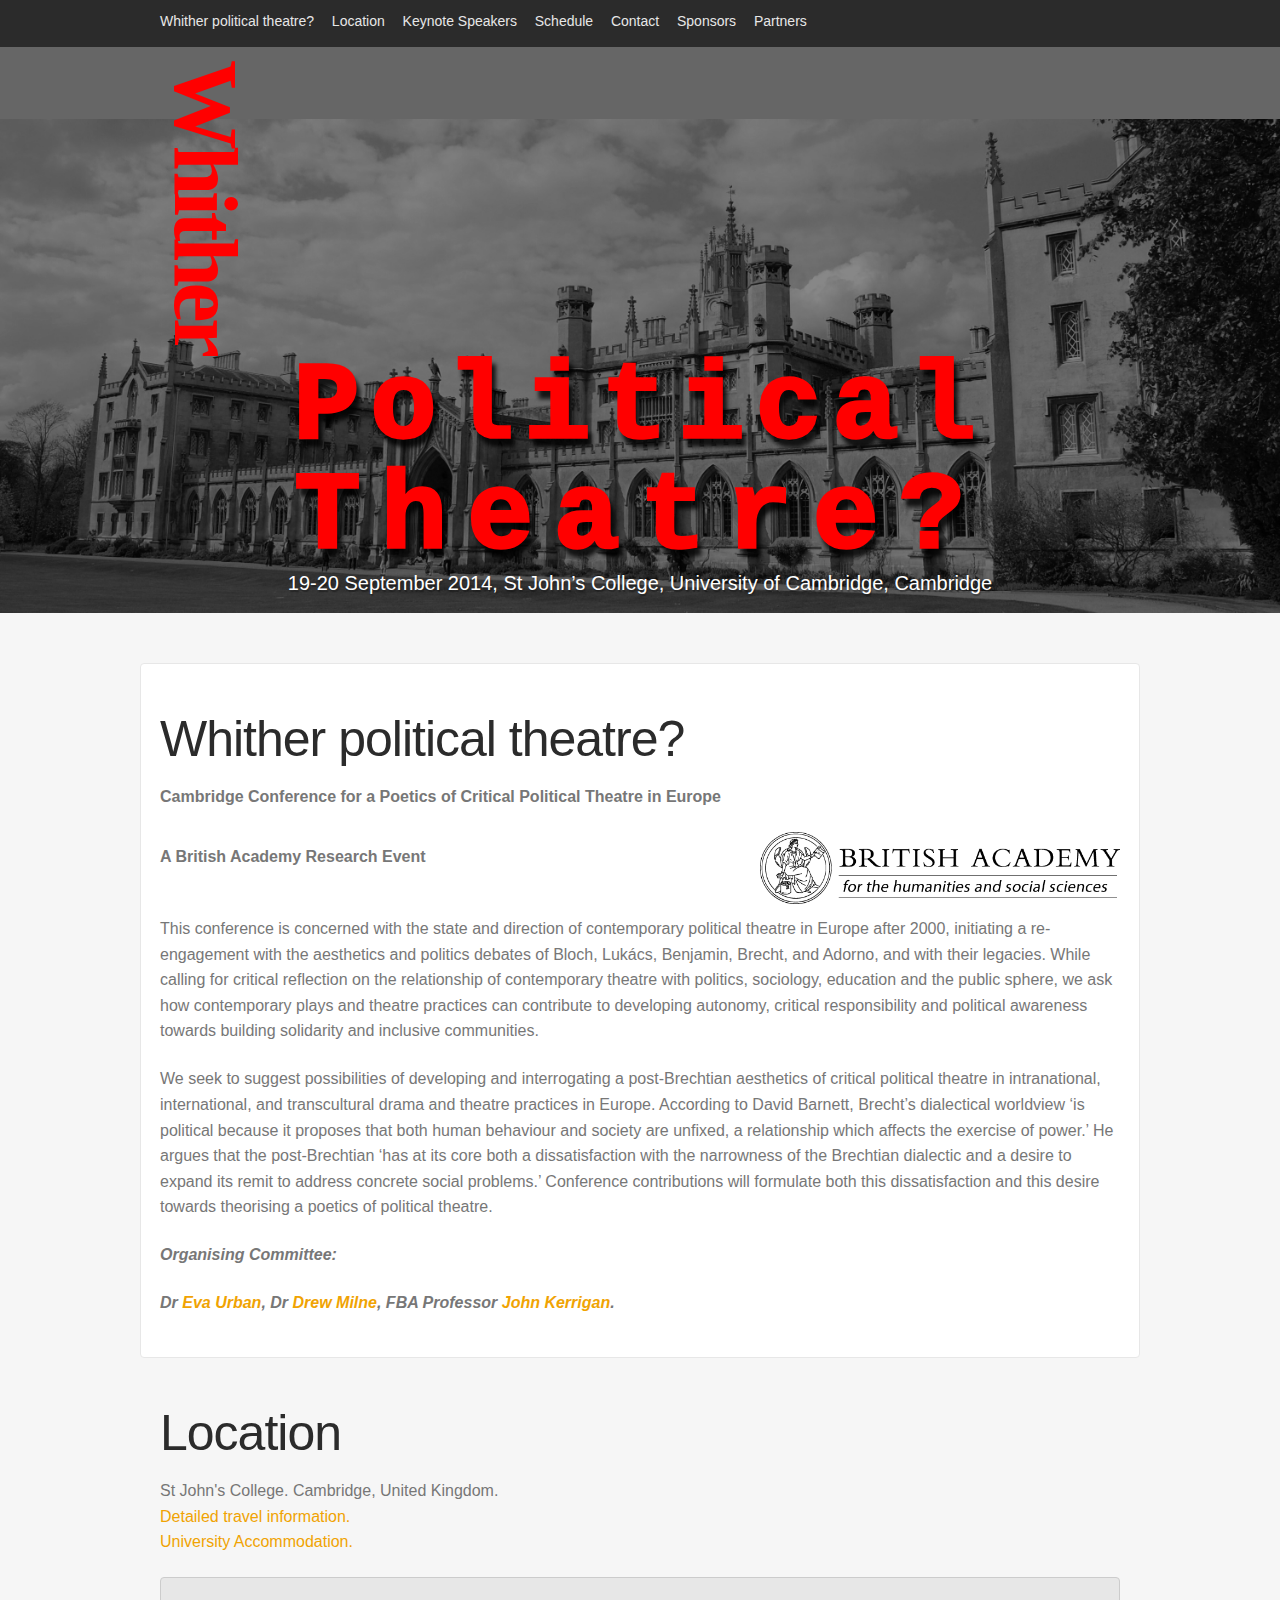
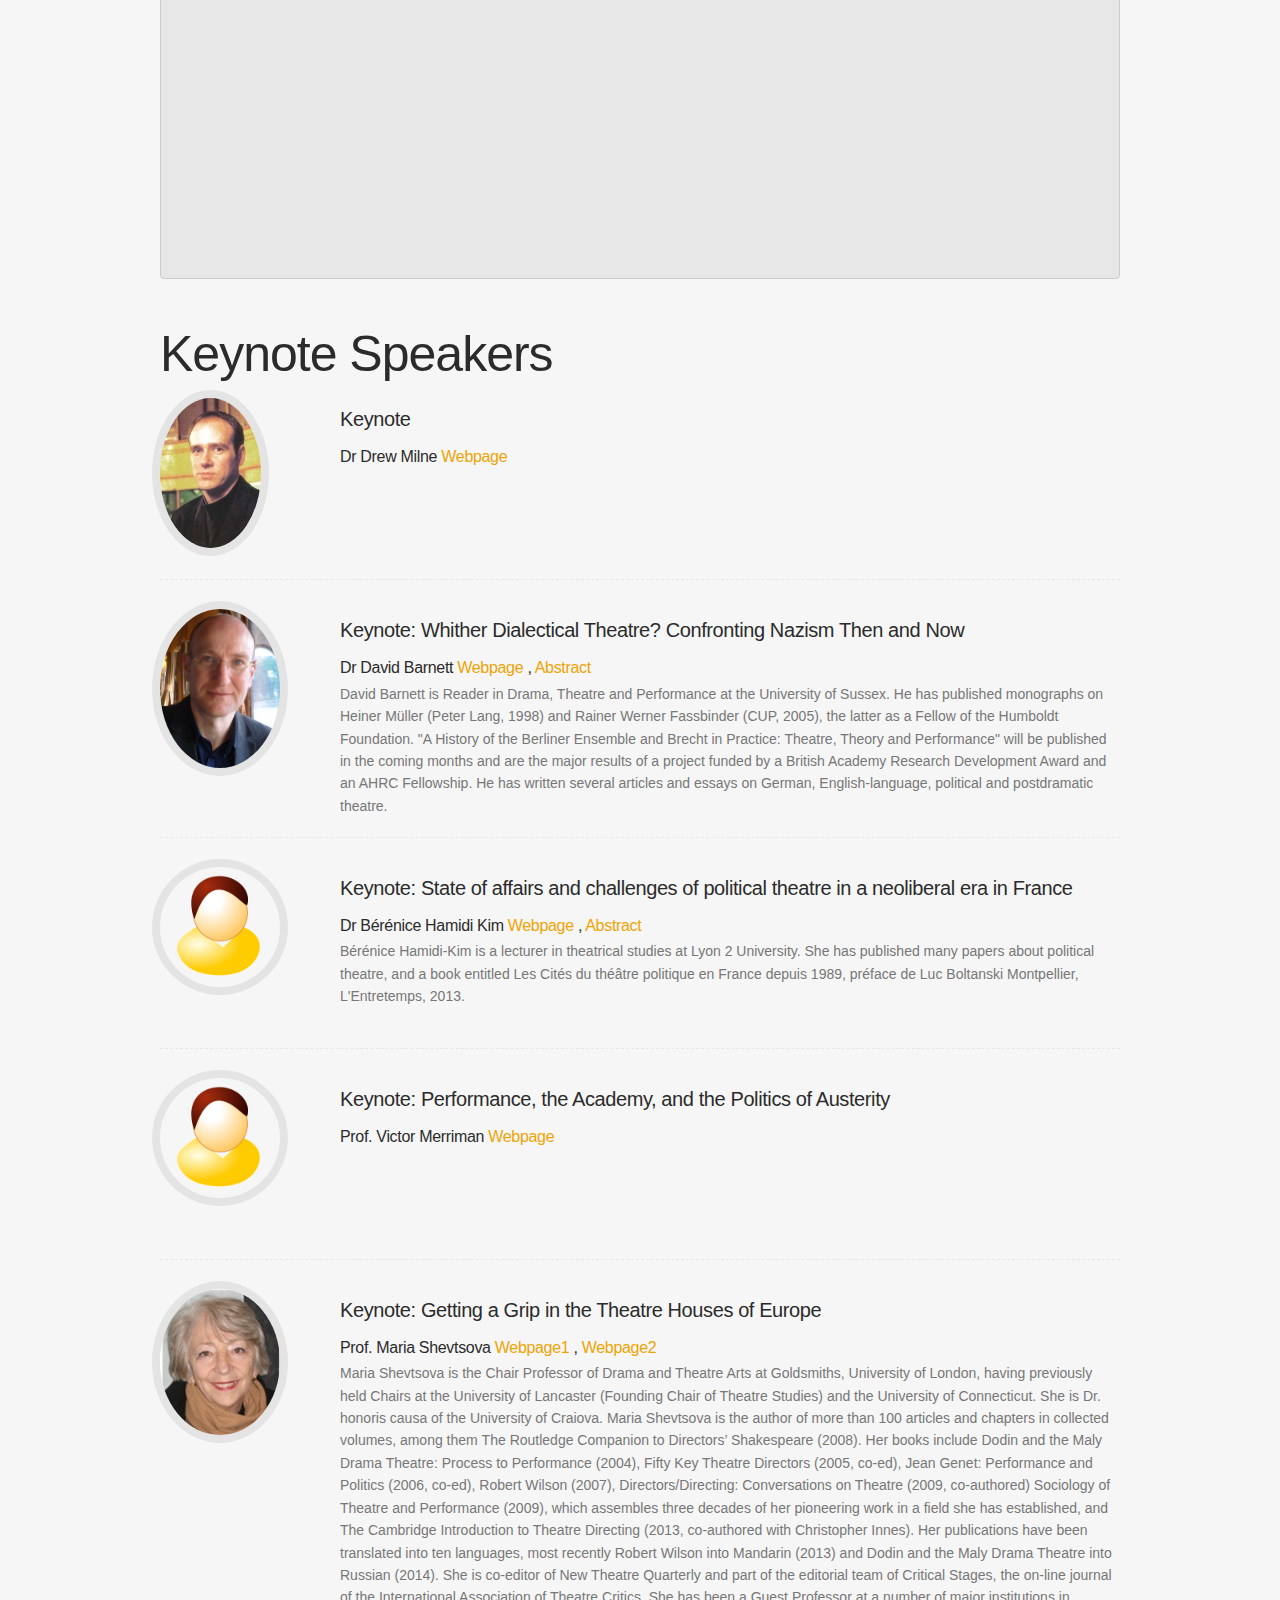
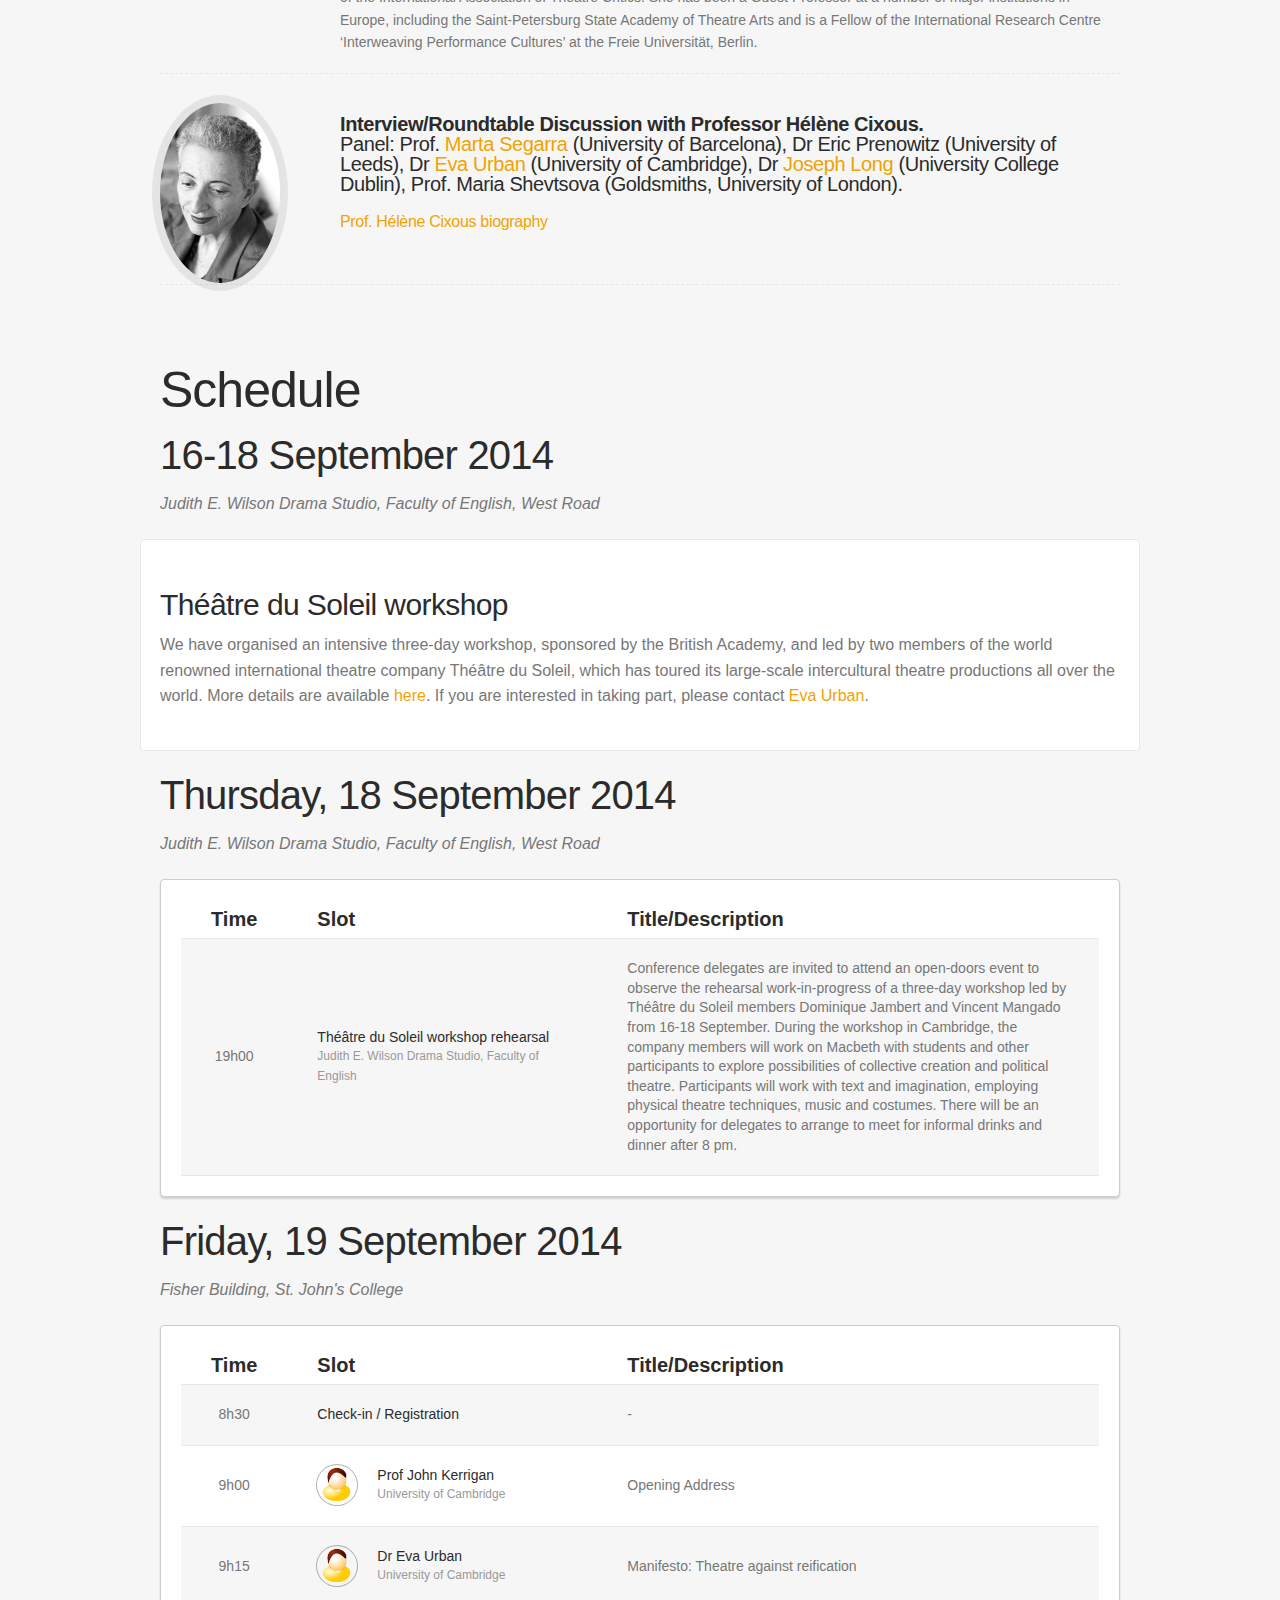
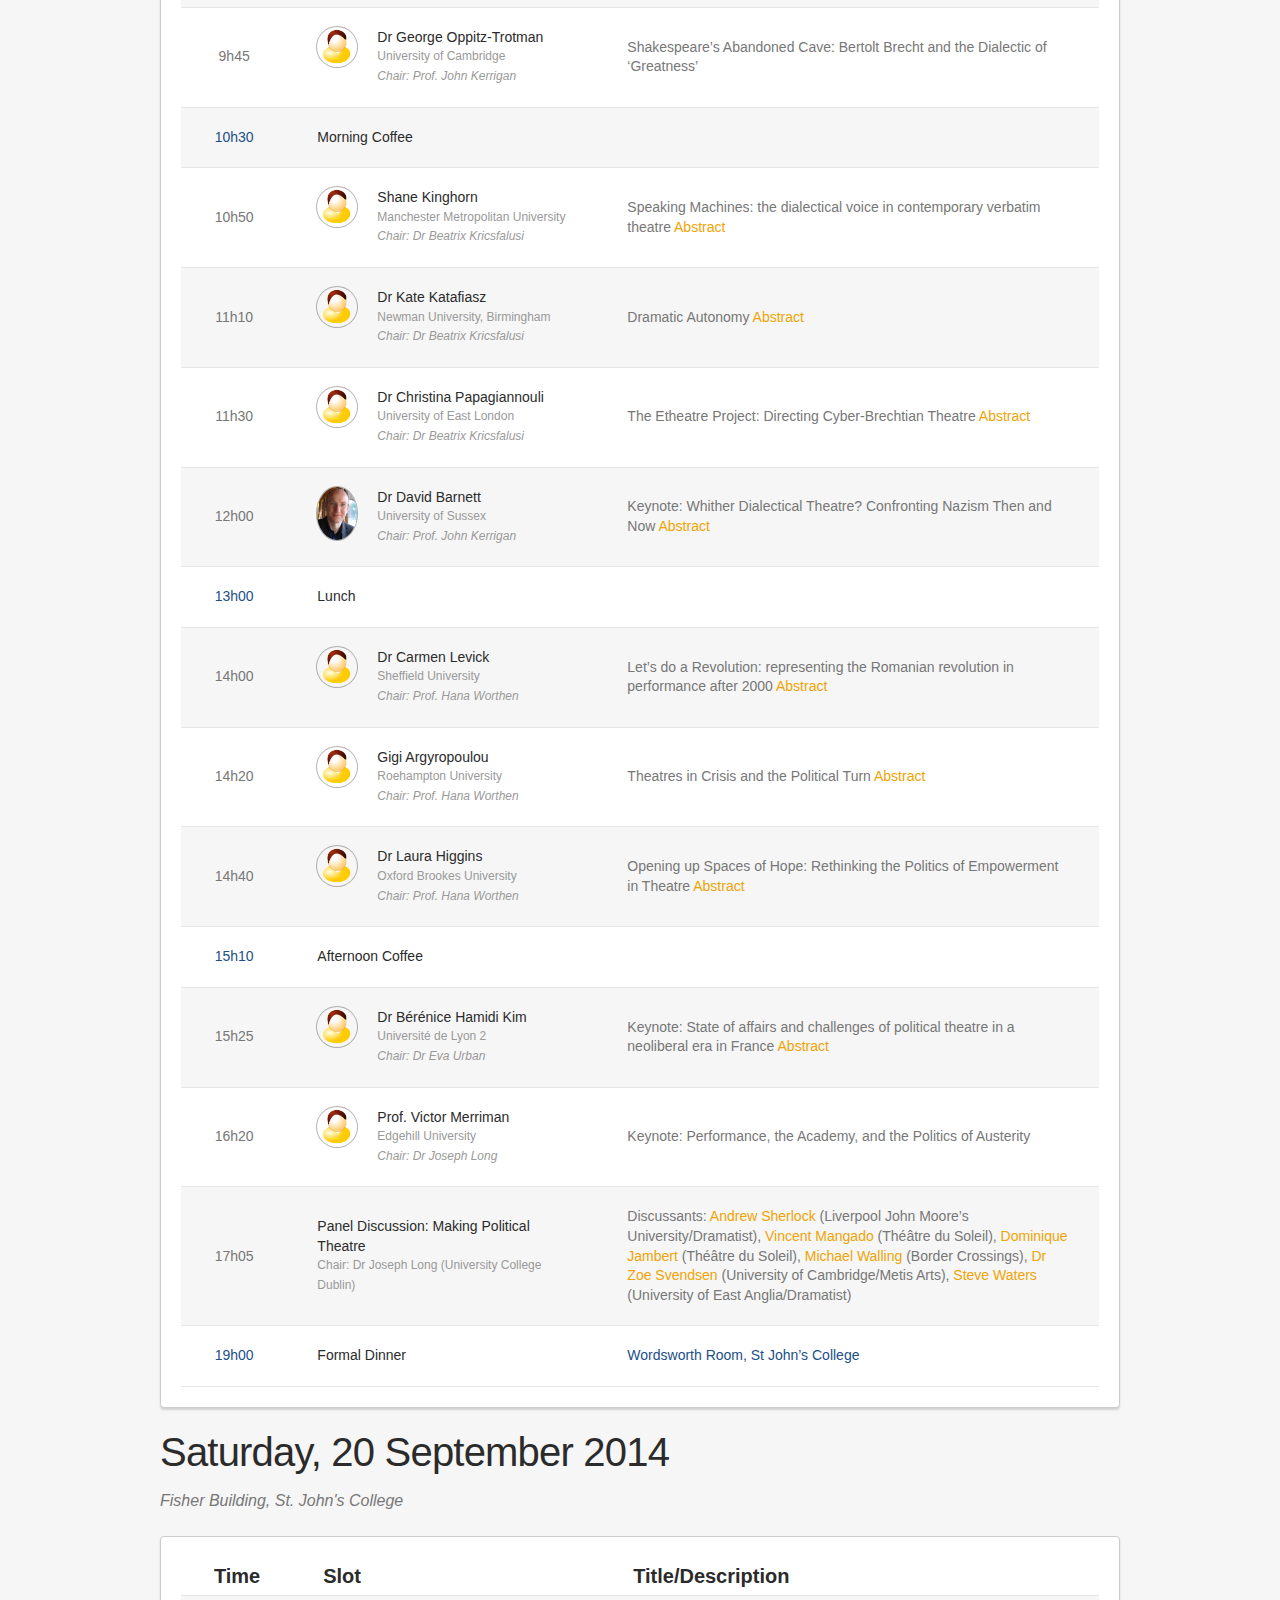
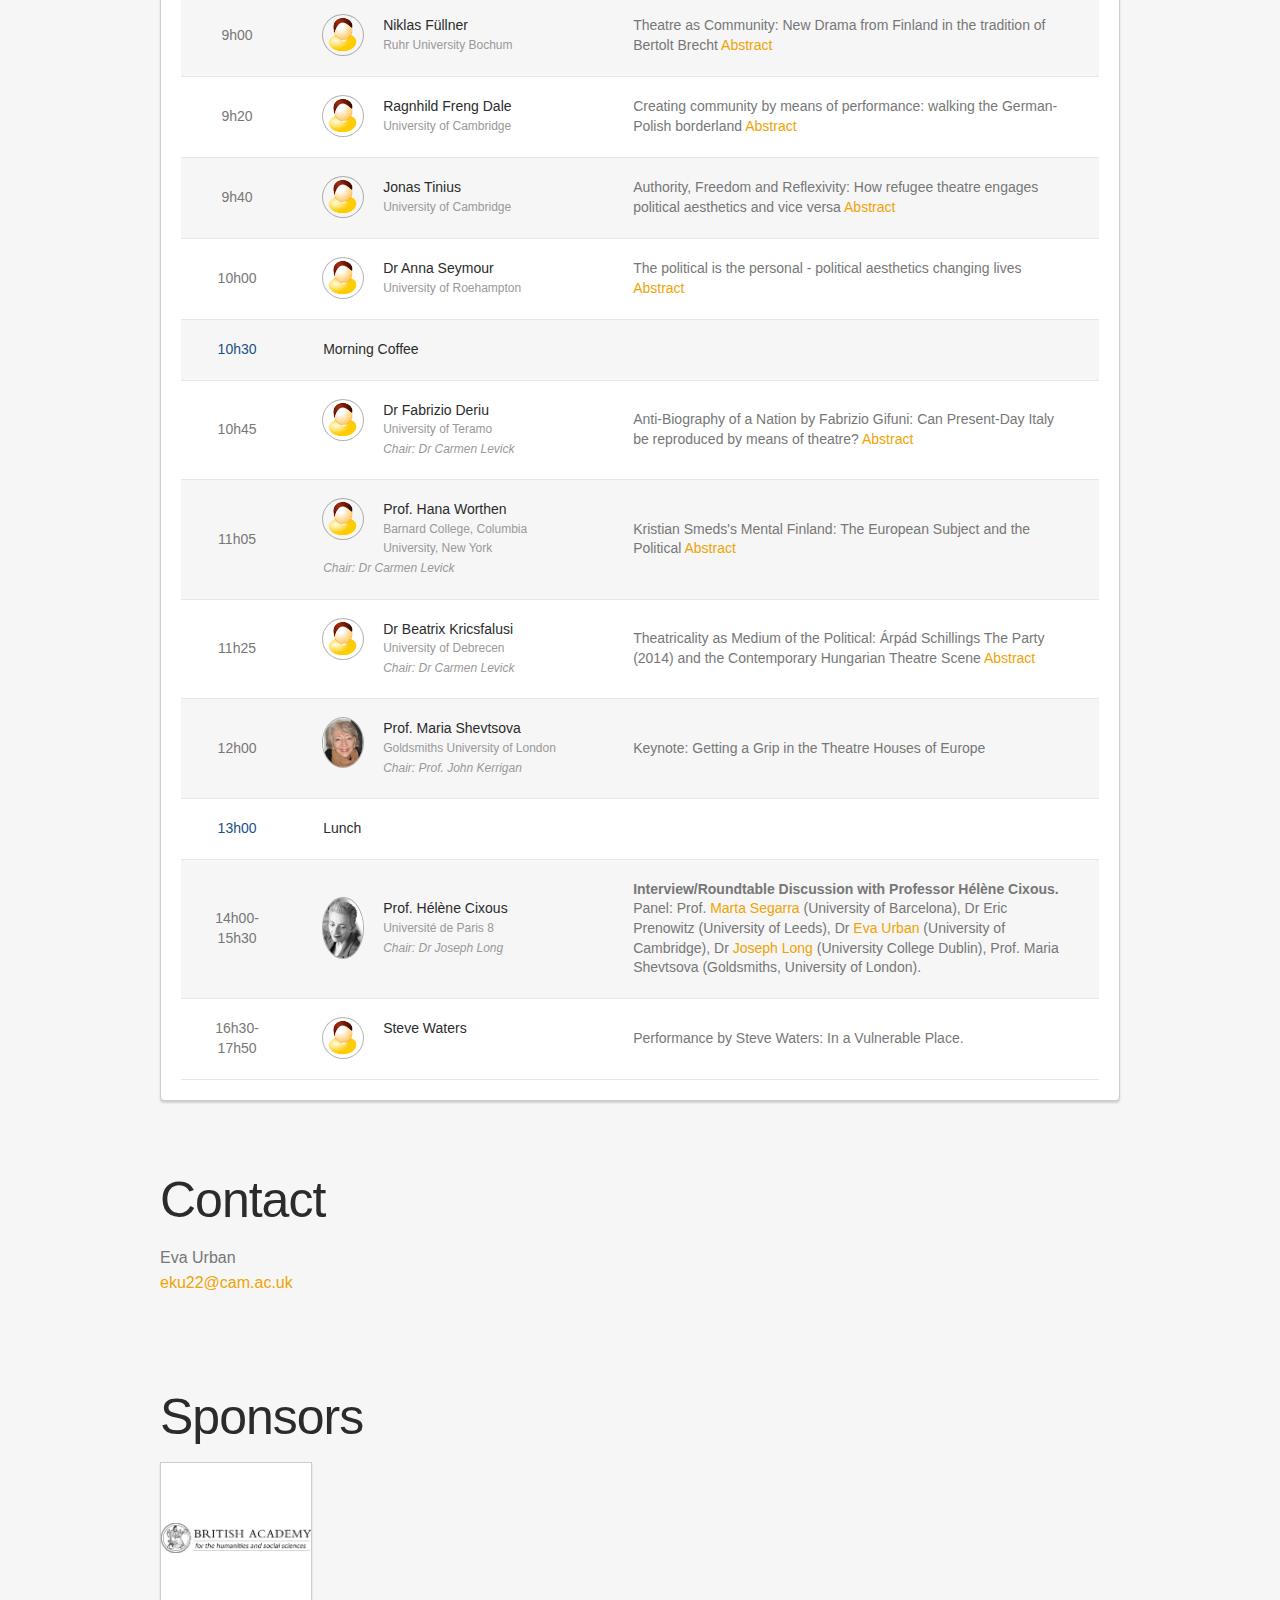
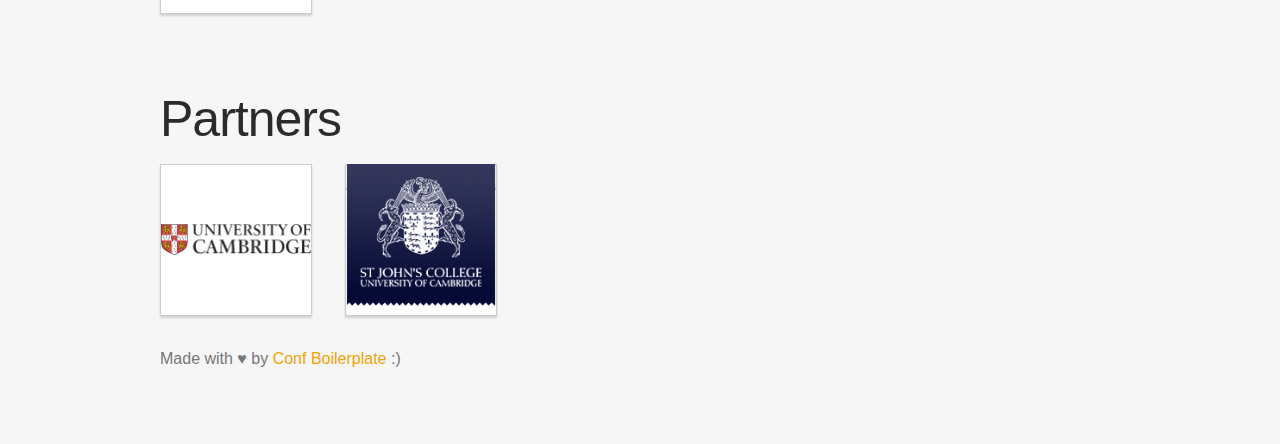
==== commit 8d53f739: "schedule changes" ====
--- a/index.html
+++ b/index.html
@@ -118,7 +118,11 @@
 </p>
 <p>
 <i><b>
-Organising Committee: Dr Eva Urban, Dr Drew Milne, FBA Professor John Kerrigan</b>
+<p>Organising Committee:</p><p> 
+Dr <a href="http://www.english.cam.ac.uk/people/Urban/Eva/" title="Eva Urban">Eva Urban</a>,
+Dr <a href="http://www.english.cam.ac.uk/people/Milne/Drew/" title="Drew Milne">Drew Milne</a>,
+FBA Professor <a href="http://www.english.cam.ac.uk/people/Kerrigan/John/" title="John Kerrigan">John Kerrigan</a>. 
+</b>
 </b></i>
 </p>
 
@@ -169,6 +173,10 @@
     
   
     
+  
+    
+  
+    
         <li class="speakers-item" itemprop="performer" itemscope itemtype="http://schema.org/Person">
           
         <span class="speaker-photo">
@@ -194,8 +202,6 @@
               
               
         </li>
-    
-  
     
   
     
@@ -248,8 +254,6 @@
     
   
     
-  
-    
         <li class="speakers-item" itemprop="performer" itemscope itemtype="http://schema.org/Person">
           
         <span class="speaker-photo">
@@ -259,7 +263,7 @@
 
           <h3 class="speech-title">
       <!--      
-          <span class="speech-time">15h55</span>
+          <span class="speech-time">15h25</span>
         
        -->
           <span> Keynote: State of affairs and challenges of political theatre in a neoliberal era in France</span>
@@ -290,7 +294,7 @@
 
           <h3 class="speech-title">
       <!--      
-          <span class="speech-time">16h40</span>
+          <span class="speech-time">16h20</span>
         
        -->
           <span> Keynote: Performance, the Academy, and the Politics of Austerity</span>
@@ -377,22 +381,12 @@
           <span class="speech-time">14h00-15h30</span>
         
        -->
-          <span> Interview/Roundtable Discussion with Professor Hélène Cixous. Panel: Professor Marta Segarra (University of Barcelona), Dr Eric Prenowitz (University of Leeds), Dr Drew Milne (University of Cambridge), Dr Eva Urban (University of Cambridge), Dr Joseph Long (University College Dublin), Professor Maria Shevtsova (Goldsmiths University of London).</span>
+          <span><b>Interview/Roundtable Discussion with Professor Hélène Cixous.</b><br /> Panel: Prof. <a href="msegarra.pdf" title="Marta Segarra">Marta Segarra</a> (University of Barcelona), Dr Eric Prenowitz (University of Leeds), Dr <a href="http://www.english.cam.ac.uk/people/Urban/Eva/" title="Eva Urban">Eva Urban</a> (University of Cambridge), Dr <a href="jlong.pdf" title="Joseph Long">Joseph Long</a> (University College Dublin), Prof. Maria Shevtsova (Goldsmiths, University of London).</span>
           </h3>
            
 
-          <h3 class="speakers-name">Prof. Hélène Cixous 
-            
-                  <a href="" title=""></a>
-        
-        
+          <h3 class="speakers-name"><a href="hcixous_bio.pdf" title="Prof. Hélène Cixous biography">Prof. Hélène Cixous biography</a>
           </h3>          
-              
-              
-                <p class="speakers-bio">
-                  <a href="hcixous_bio.pdf" title="Prof. Hélène Cixous biography">Prof. Hélène Cixous biography</a>
-                </p>
-              
         </li>
     
   
@@ -504,6 +498,26 @@
             <td class="schedule-slot">
             
               <span class="speaker-photo">
+                <img class="photo" src="themes/yellow-swan/img/speaker.jpg" alt="Prof John Kerrigan">
+              </span>
+            
+            Prof John Kerrigan
+              <span class="speakers-company">University of Cambridge</span>
+                      
+            </td>
+            <td class="schedule-description">
+                        Opening Address
+                        
+            </td>
+          </tr>
+        
+          
+        
+          <tr>
+            <td class="schedule-time">9h15</td>
+            <td class="schedule-slot">
+            
+              <span class="speaker-photo">
                 <img class="photo" src="themes/yellow-swan/img/speaker.jpg" alt="Dr Eva Urban">
               </span>
             
@@ -512,37 +526,37 @@
                       
             </td>
             <td class="schedule-description">
-                        Opening Address
-                        
-            </td>
-          </tr>
-        
-          
-        
-          <tr>
-            <td class="schedule-time">9h20</td>
-            <td class="schedule-slot">
-            
-              <span class="speaker-photo">
-                <img class="photo" src="themes/yellow-swan/img/dmilne.jpg" alt="Dr Drew Milne">
-              </span>
-            
-            Dr Drew Milne
+                        Manifesto: Theatre against reification
+                        
+            </td>
+          </tr>
+        
+          
+        
+          <tr>
+            <td class="schedule-time">9h45</td>
+            <td class="schedule-slot">
+            
+              <span class="speaker-photo">
+                <img class="photo" src="themes/yellow-swan/img/speaker.jpg" alt="Dr George Oppitz-Trotman">
+              </span>
+            
+            Dr George Oppitz-Trotman
               <span class="speakers-company">University of Cambridge</span>
                       
                           <span class="chair"><em>Chair: Prof. John Kerrigan</em></span>
                       
             </td>
             <td class="schedule-description">
-                        Keynote
-                        
-            </td>
-          </tr>
-        
-          
-        
+                        Shakespeare’s Abandoned Cave: Bertolt Brecht and the Dialectic of ‘Greatness’
+                        
+            </td>
+          </tr>
+
+        
+                 
           <tr class="schedule-other">
-            <td class="schedule-time">10h15</td>
+            <td class="schedule-time">10h30</td>
             <td class="schedule-slot">Morning Coffee</td>
                     
                <td class="schedule-description">
@@ -554,26 +568,6 @@
           
         
           <tr>
-            <td class="schedule-time">10h30</td>
-            <td class="schedule-slot">
-            
-              <span class="speaker-photo">
-                <img class="photo" src="themes/yellow-swan/img/speaker.jpg" alt="Dr George Oppitz-Trotman">
-              </span>
-            
-            Dr George Oppitz-Trotman
-              <span class="speakers-company">University of Cambridge</span>
-                      
-            </td>
-            <td class="schedule-description">
-                        Shakespeare’s Abandoned Cave: Bertolt Brecht and the Dialectic of ‘Greatness’
-                        
-            </td>
-          </tr>
-        
-          
-        
-          <tr>
             <td class="schedule-time">10h50</td>
             <td class="schedule-slot">
             
@@ -584,6 +578,8 @@
             Shane Kinghorn
               <span class="speakers-company">Manchester Metropolitan University</span>
                       
+                          <span class="chair"><em>Chair: Dr Beatrix Kricsfalusi</em></span>
+                      
             </td>
             <td class="schedule-description">
                         Speaking Machines: the dialectical voice in contemporary verbatim theatre
@@ -606,6 +602,8 @@
             Dr Kate Katafiasz
               <span class="speakers-company">Newman University, Birmingham</span>
                       
+                          <span class="chair"><em>Chair: Dr Beatrix Kricsfalusi</em></span>
+                      
             </td>
             <td class="schedule-description">
                         Dramatic Autonomy
@@ -627,6 +625,8 @@
             
             Dr Christina Papagiannouli
               <span class="speakers-company">University of East London</span>
+                      
+                          <span class="chair"><em>Chair: Dr Beatrix Kricsfalusi</em></span>
                       
             </td>
             <td class="schedule-description">
@@ -680,30 +680,6 @@
             <td class="schedule-slot">
             
               <span class="speaker-photo">
-                <img class="photo" src="themes/yellow-swan/img/speaker.jpg" alt="Dr Polina Rybina">
-              </span>
-            
-            Dr Polina Rybina
-              <span class="speakers-company">Lomonosov Moscow State University</span>
-                      
-                          <span class="chair"><em>Chair: Prof. Hana Worthen</em></span>
-                      
-            </td>
-            <td class="schedule-description">
-                        Madness as a Critical Aesthetic Response: Verfremdungseffekt in the theatre of Yury Pogrevnichko
-                         
-                            <a href="abstracts/prybina.pdf" title="Abstract">Abstract</a>
-                        
-            </td>
-          </tr>
-        
-          
-        
-          <tr>
-            <td class="schedule-time">14h20</td>
-            <td class="schedule-slot">
-            
-              <span class="speaker-photo">
                 <img class="photo" src="themes/yellow-swan/img/speaker.jpg" alt="Dr Carmen Levick">
               </span>
             
@@ -724,7 +700,7 @@
           
         
           <tr>
-            <td class="schedule-time">14h40</td>
+            <td class="schedule-time">14h20</td>
             <td class="schedule-slot">
             
               <span class="speaker-photo">
@@ -748,7 +724,7 @@
           
         
           <tr>
-            <td class="schedule-time">15h00</td>
+            <td class="schedule-time">14h40</td>
             <td class="schedule-slot">
             
               <span class="speaker-photo">
@@ -772,7 +748,7 @@
           
         
           <tr class="schedule-other">
-            <td class="schedule-time">15h40</td>
+            <td class="schedule-time">15h10</td>
             <td class="schedule-slot">Afternoon Coffee</td>
                     
                <td class="schedule-description">
@@ -784,7 +760,7 @@
           
         
           <tr>
-            <td class="schedule-time">15h55</td>
+            <td class="schedule-time">15h25</td>
             <td class="schedule-slot">
             
               <span class="speaker-photo">
@@ -808,7 +784,7 @@
           
         
           <tr>
-            <td class="schedule-time">16h40</td>
+            <td class="schedule-time">16h20</td>
             <td class="schedule-slot">
             
               <span class="speaker-photo">
@@ -830,7 +806,7 @@
           
         
           <tr>
-            <td class="schedule-time">17h25</td>
+            <td class="schedule-time">17h05</td>
             <td class="schedule-slot">
             
             Panel Discussion: Making Political Theatre
@@ -838,7 +814,9 @@
                       
             </td>
             <td class="schedule-description">
-                        Discussants: Andrew Sherlock (Liverpool John Moore’s University/Dramatist), Vincent Mangado and Dominique Jambert (Théâtre du Soleil), Michael Walling (Border Crossings), Dr Zoe Svendsen (University of Cambridge/Metis Arts), Steve Waters (University of East Anglia/Dramatist)
+                        Discussants: <a href="asherlock.pdf" title="Andrew Sherlock">Andrew Sherlock</a> (Liverpool John Moore’s University/Dramatist), <a href="vmangado.pdf" title="Vincent Mangado">Vincent Mangado</a> (Théâtre du Soleil), <a href="djambert.pdf" title="Dominique Jambert">Dominique Jambert</a> (Théâtre du Soleil), <a href="mwalling.pdf" title="Michael Walling">Michael Walling</a> (Border Crossings), <a href="zsvendsen.pdf" title="Zoe Svendsen">Dr Zoe Svendsen</a> (University of Cambridge/Metis Arts), <a href="swaters.pdf" title="Steve Waters"> Steve Waters</a> (University of East Anglia/Dramatist)
+
+
                         
             </td>
           </tr>
@@ -1063,6 +1041,8 @@
             Prof. Maria Shevtsova
               <span class="speakers-company">Goldsmiths University of London</span>
                       
+                          <span class="chair"><em>Chair: Prof. John Kerrigan</em></span>
+                      
             </td>
             <td class="schedule-description">
                         Keynote: Getting a Grip in the Theatre Houses of Europe
@@ -1099,7 +1079,7 @@
                       
             </td>
             <td class="schedule-description">
-                        Interview/Roundtable Discussion with Professor Hélène Cixous. Panel: Professor Marta Segarra (University of Barcelona), Dr Eric Prenowitz (University of Leeds), Dr Drew Milne (University of Cambridge), Dr Eva Urban (University of Cambridge), Dr Joseph Long (University College Dublin), Professor Maria Shevtsova (Goldsmiths University of London).
+<b>Interview/Roundtable Discussion with Professor Hélène Cixous.</b> Panel: Prof. <a href="msegarra.pdf" title="Marta Segarra">Marta Segarra</a> (University of Barcelona), Dr Eric Prenowitz (University of Leeds), Dr <a href="http://www.english.cam.ac.uk/people/Urban/Eva/" title="Eva Urban">Eva Urban</a> (University of Cambridge), Dr <a href="jlong.pdf" title="Joseph Long">Joseph Long</a> (University College Dublin), Prof. Maria Shevtsova (Goldsmiths, University of London).                   
                         
             </td>
           </tr>
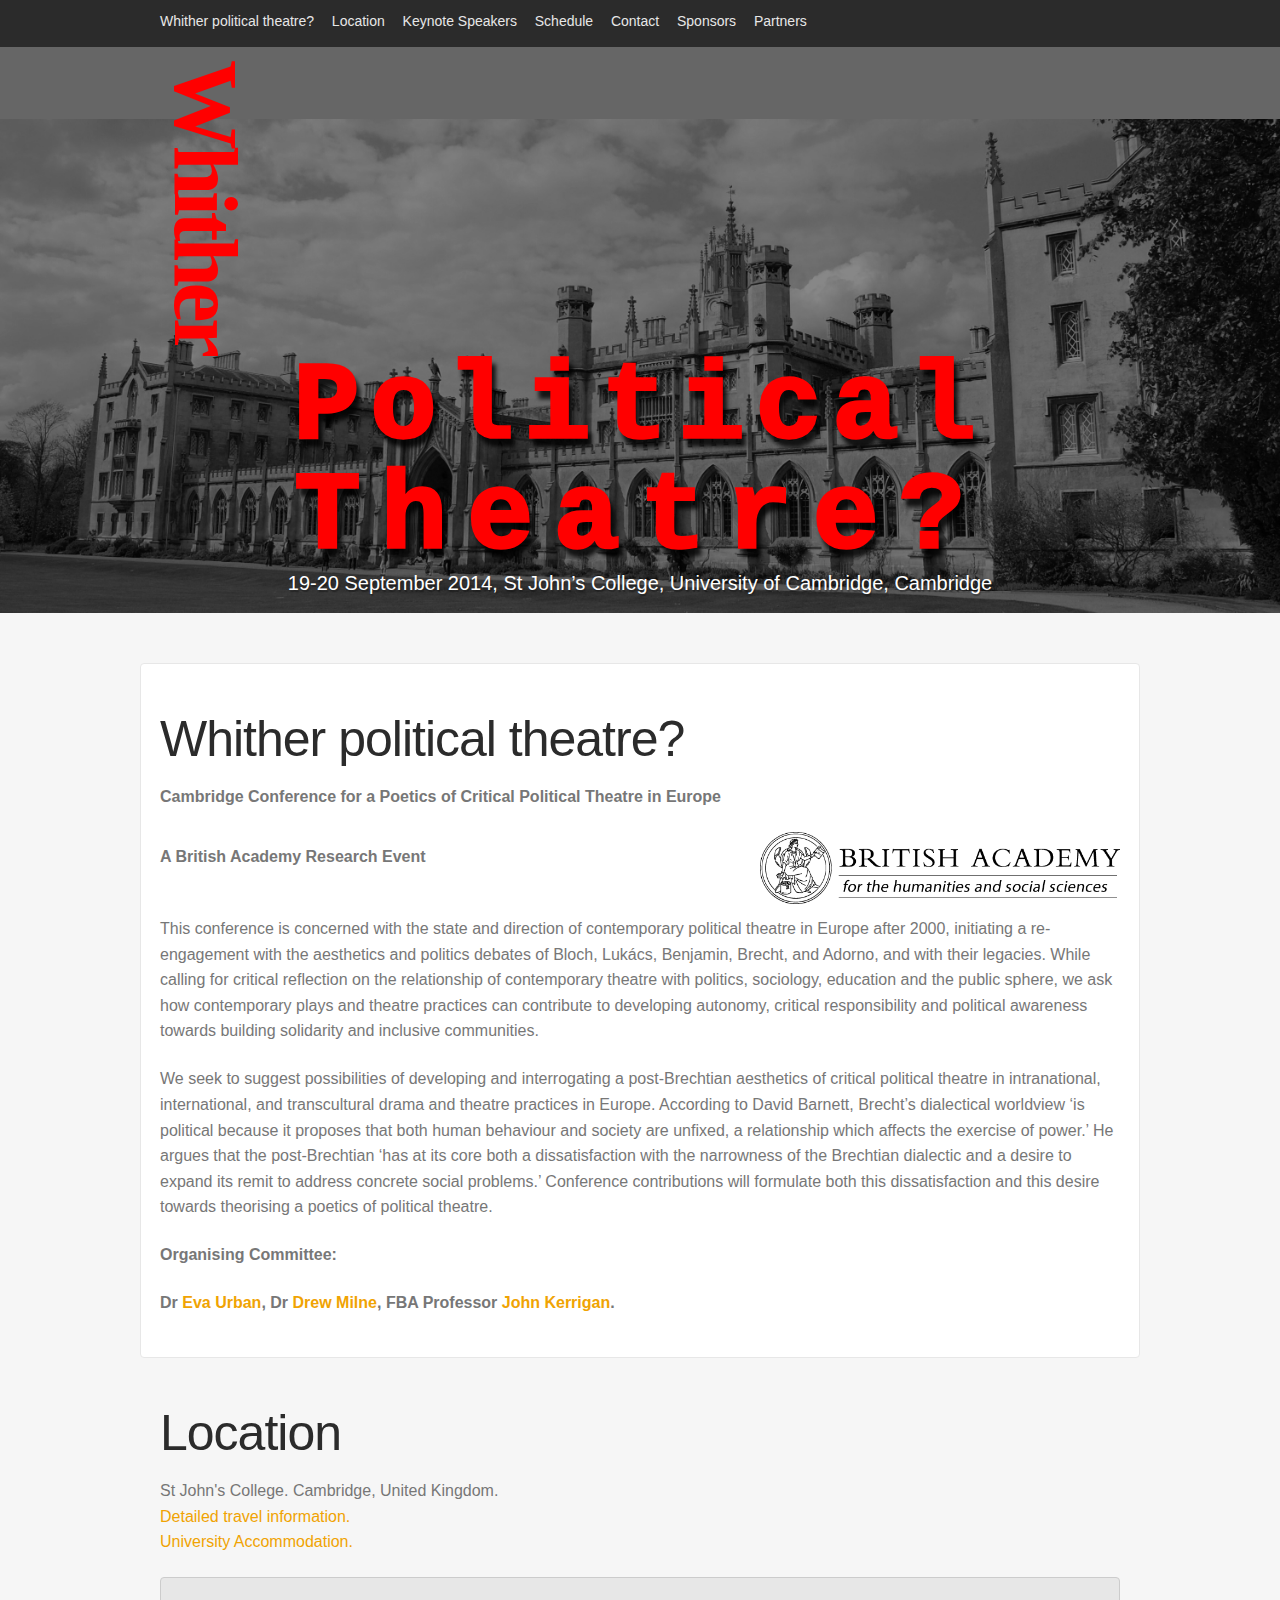
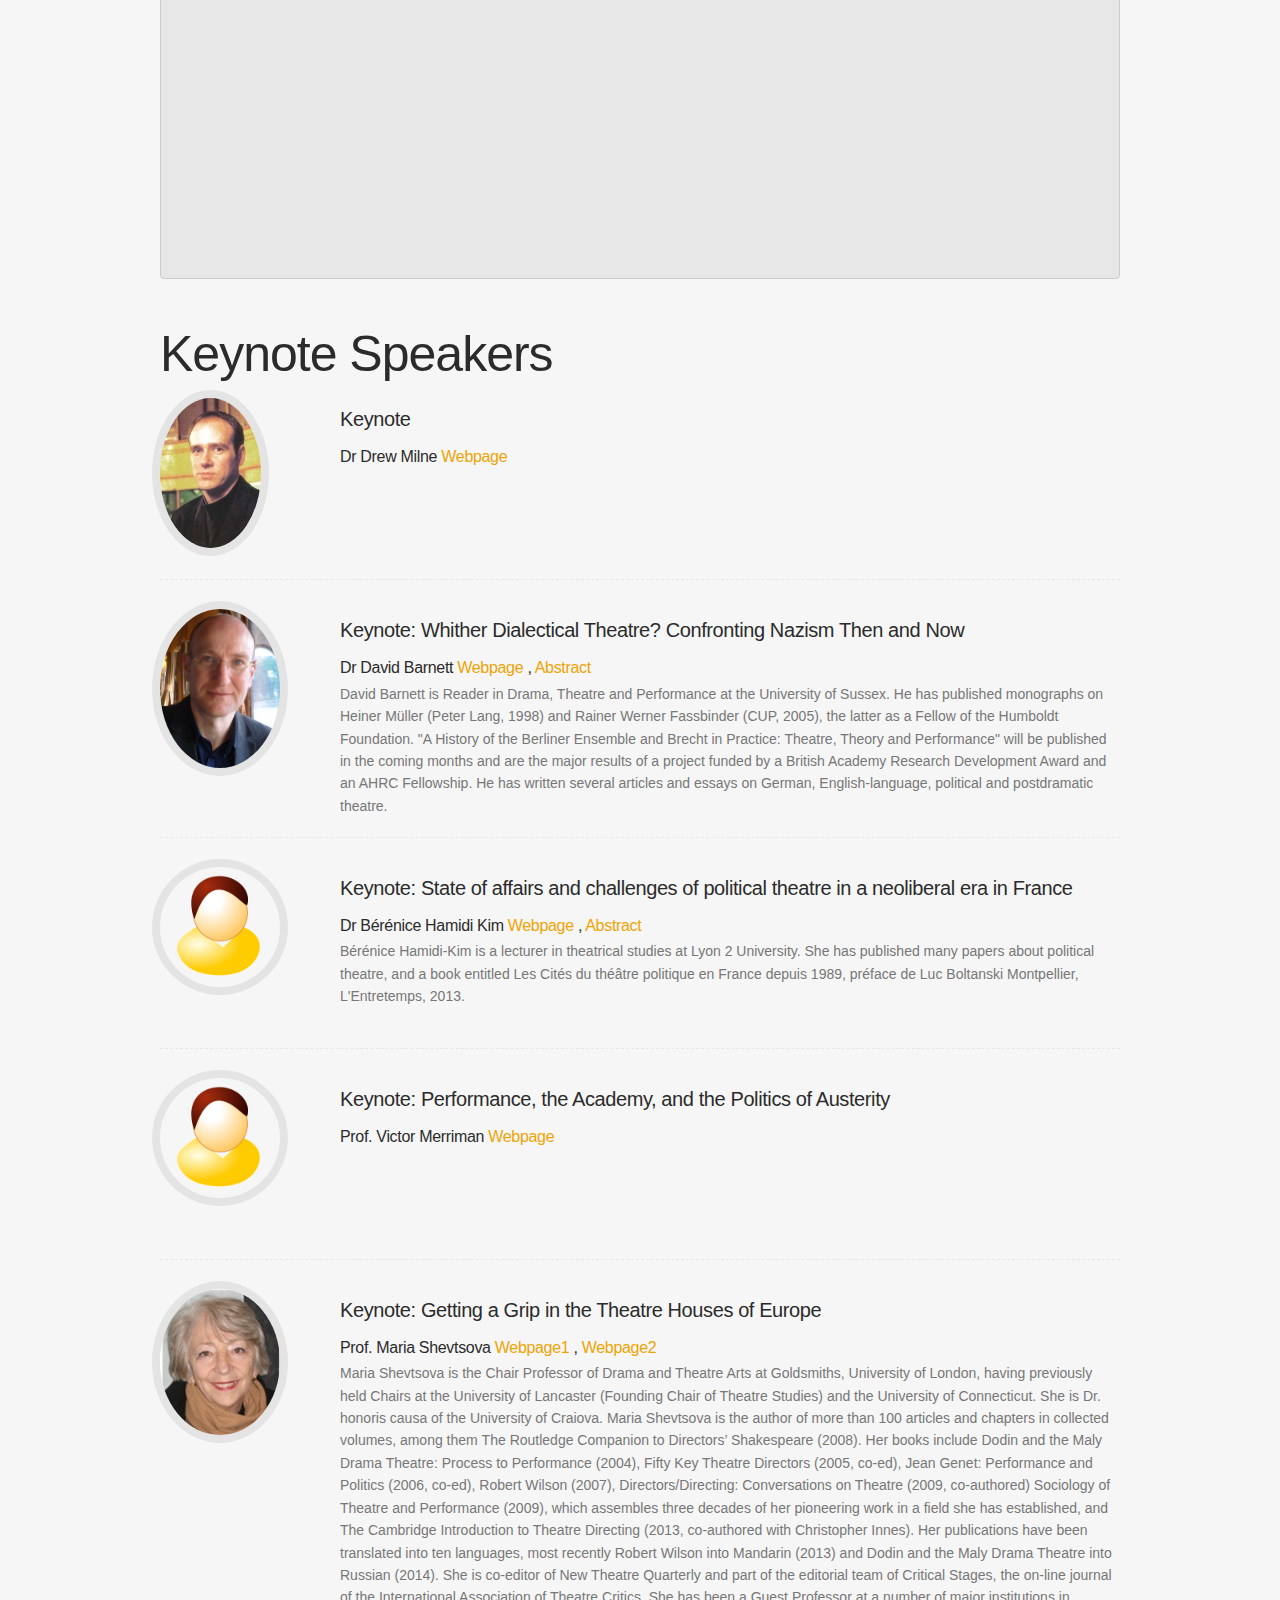
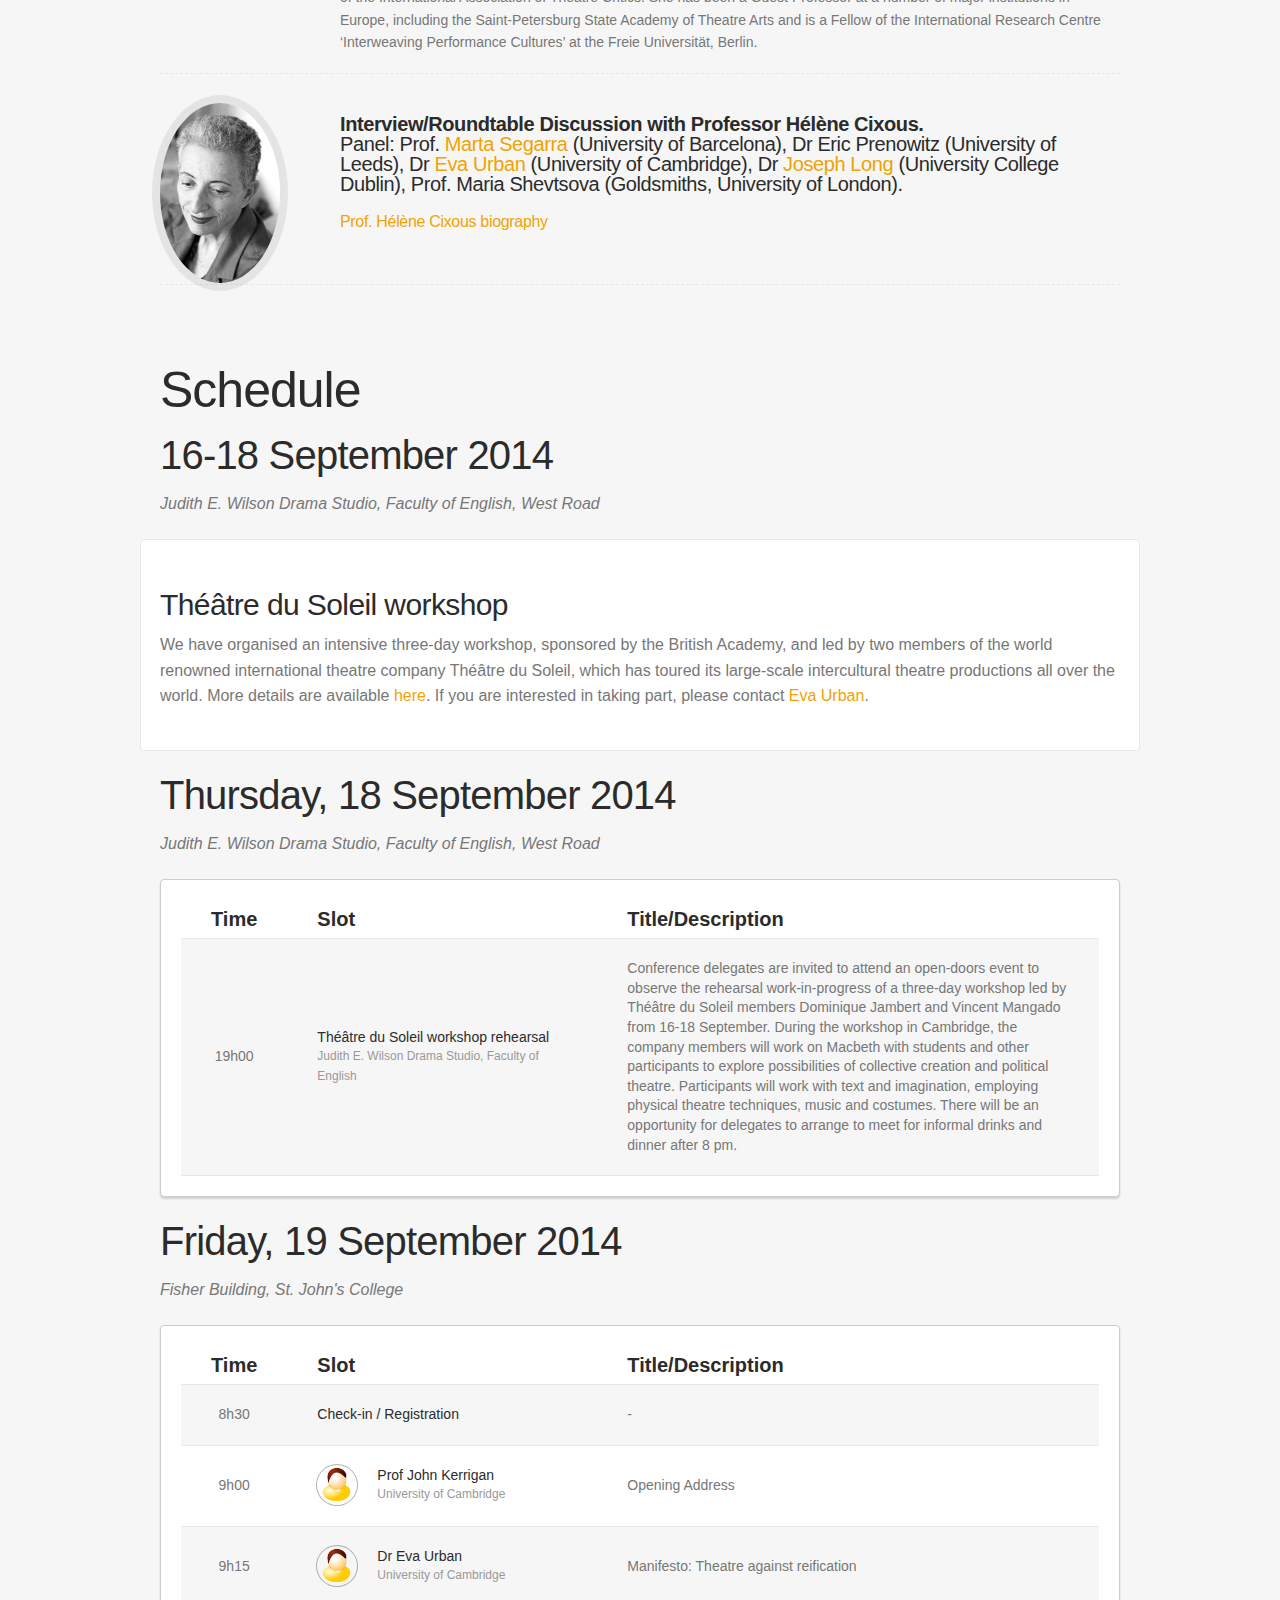
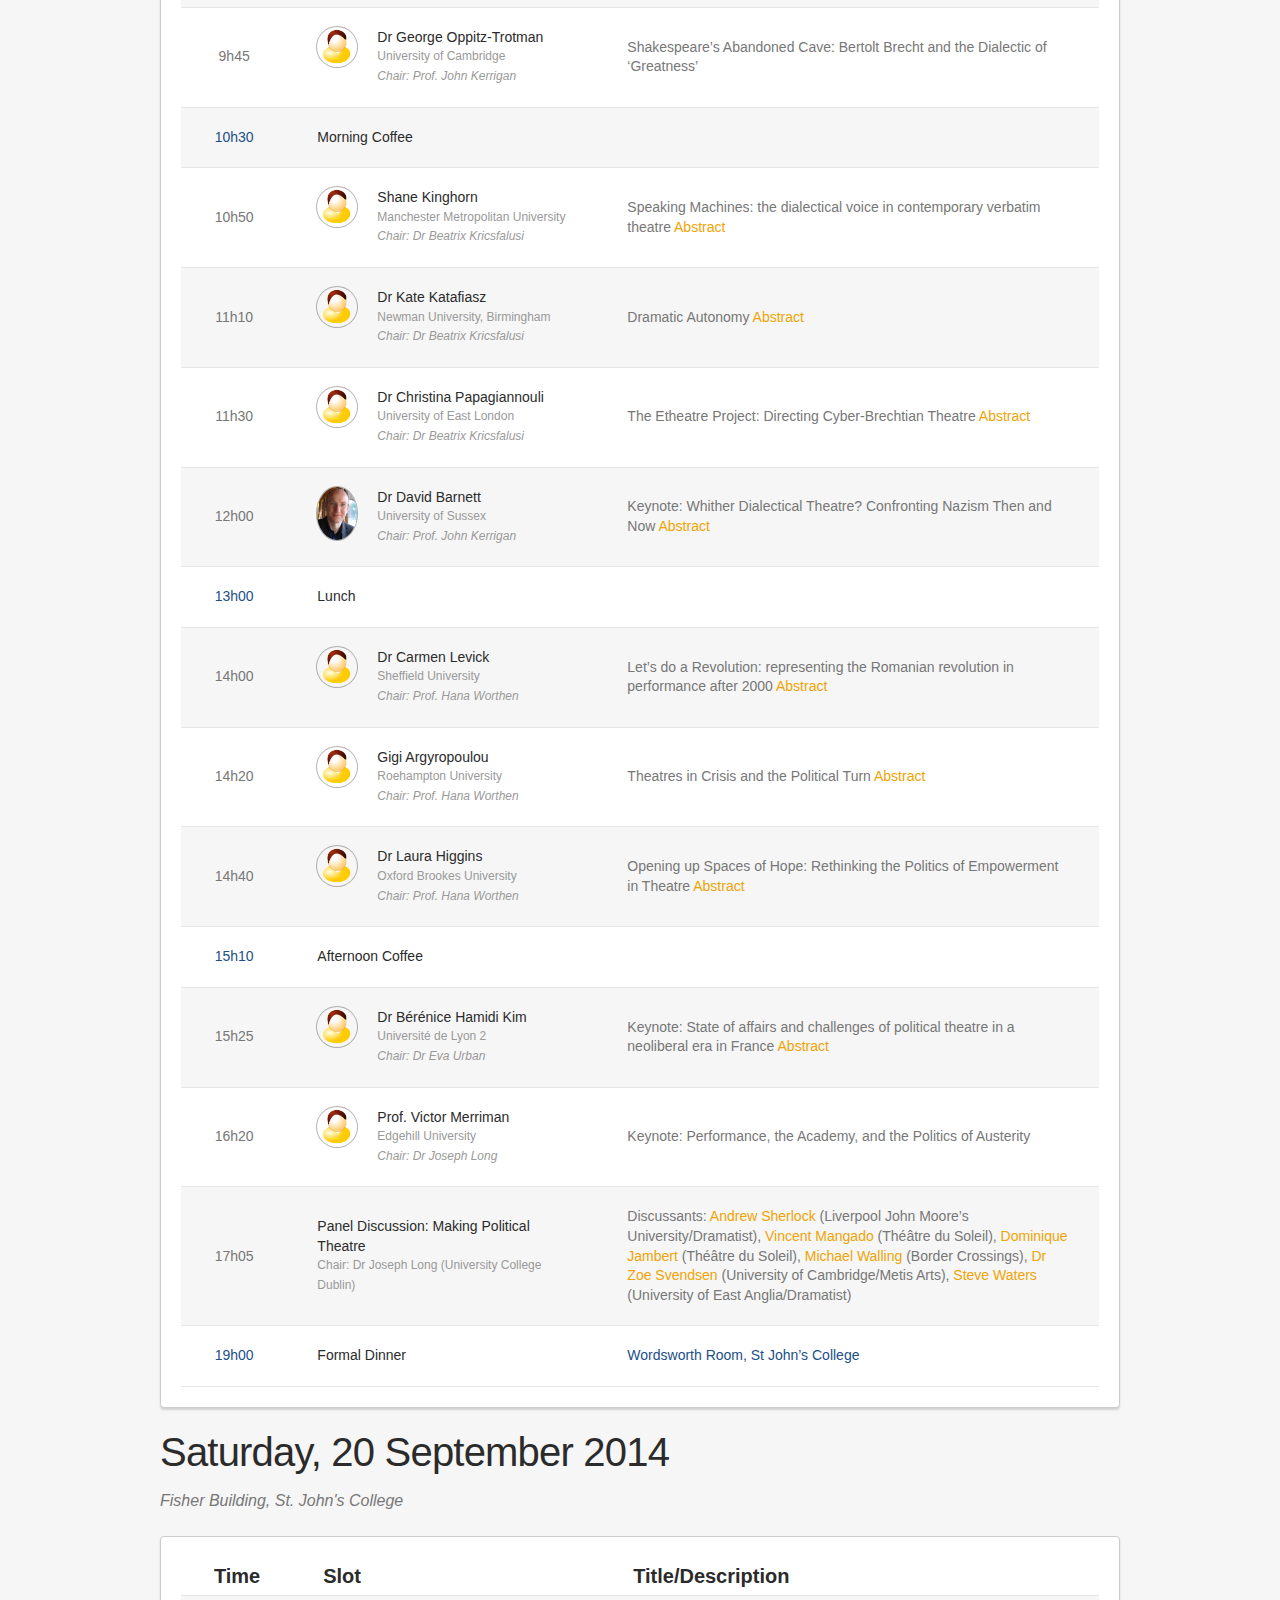
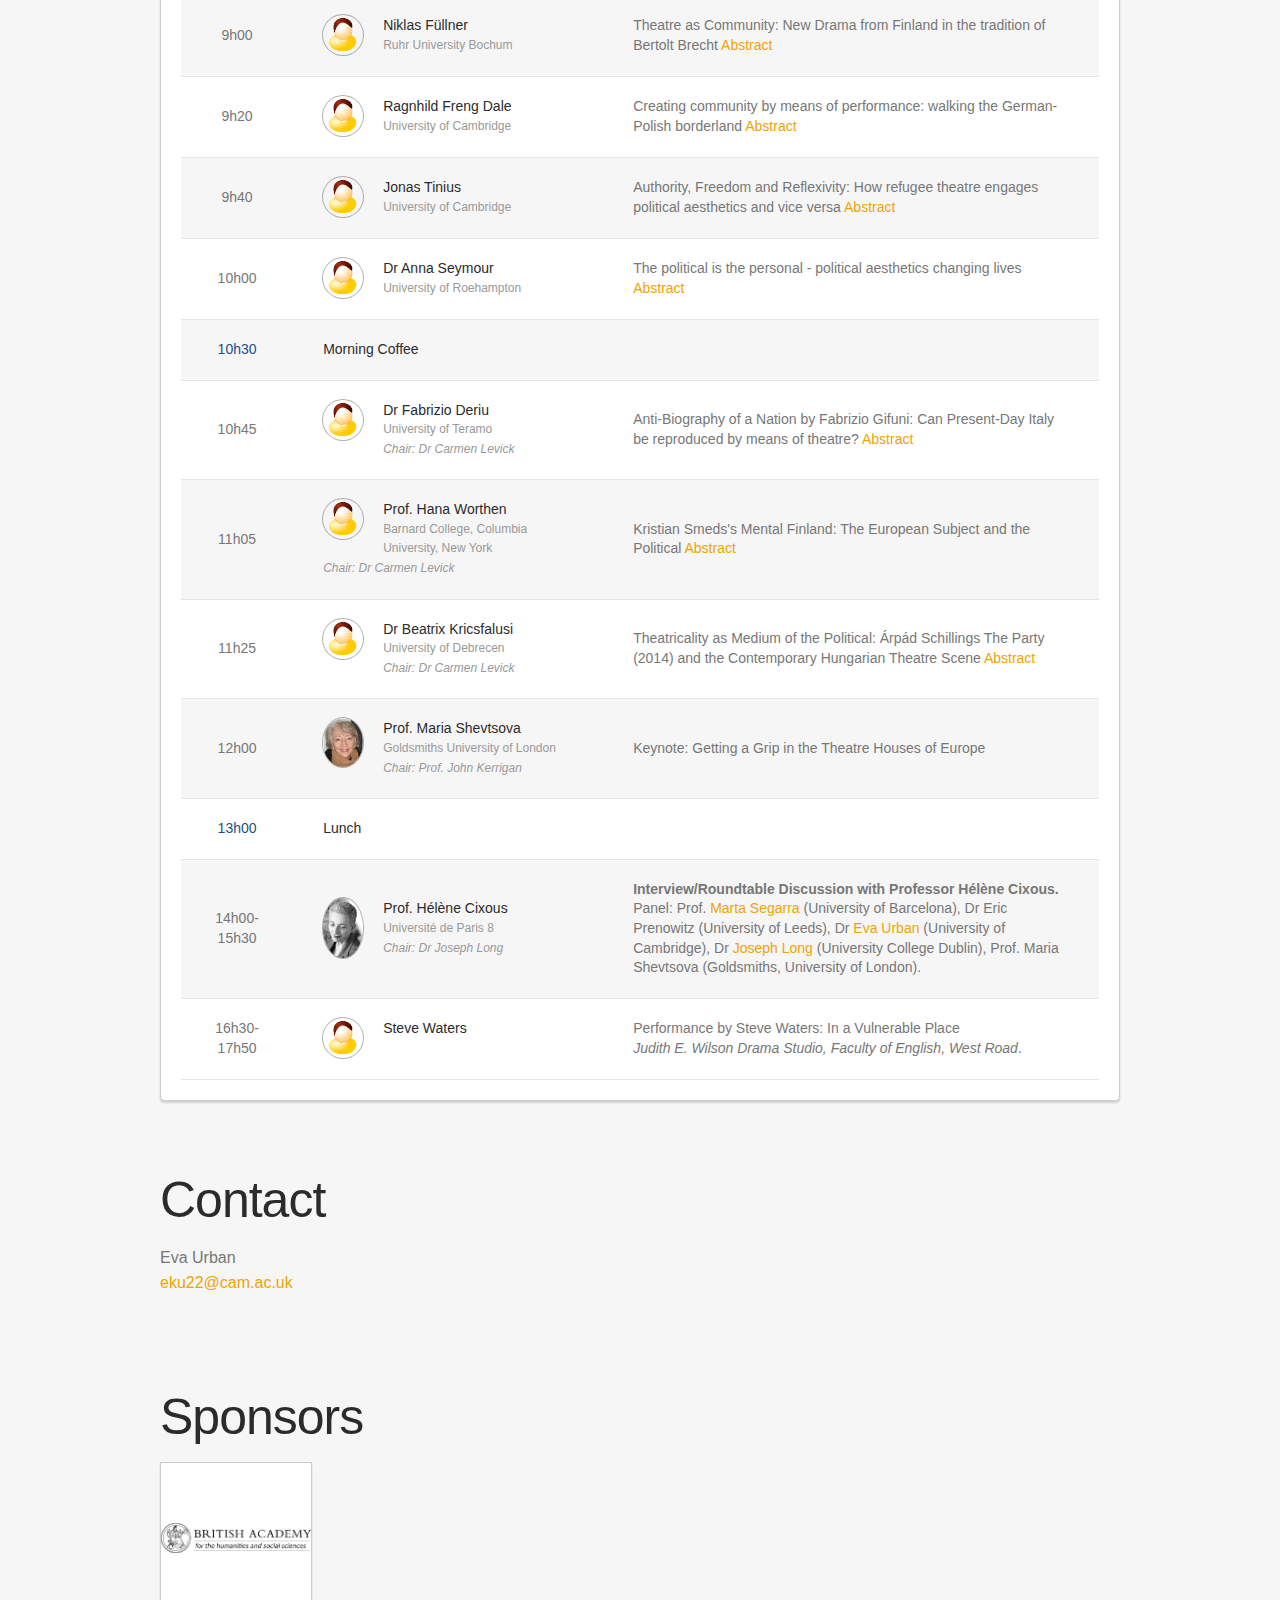
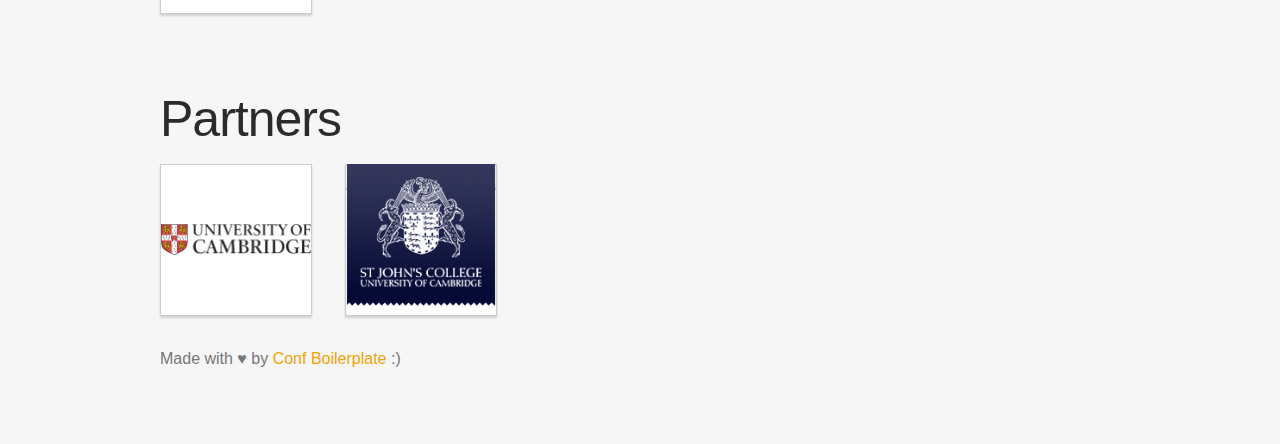
==== commit 4abfbab0: "minor corrections" ====
--- a/index.html
+++ b/index.html
@@ -117,13 +117,12 @@
 We seek to suggest possibilities of developing and interrogating a post-Brechtian aesthetics of critical political theatre in intranational, international, and transcultural drama and theatre practices in Europe. According to David Barnett, Brecht’s dialectical worldview ‘is political because it proposes that both human behaviour and society are unfixed, a relationship which affects the exercise of power.’ He argues that the post-Brechtian ‘has at its core both a dissatisfaction with the narrowness of the Brechtian dialectic and a desire to expand its remit to address concrete social problems.’ Conference contributions will formulate both this dissatisfaction and this desire towards theorising a poetics of political theatre.
 </p>
 <p>
-<i><b>
-<p>Organising Committee:</p><p> 
-Dr <a href="http://www.english.cam.ac.uk/people/Urban/Eva/" title="Eva Urban">Eva Urban</a>,
-Dr <a href="http://www.english.cam.ac.uk/people/Milne/Drew/" title="Drew Milne">Drew Milne</a>,
-FBA Professor <a href="http://www.english.cam.ac.uk/people/Kerrigan/John/" title="John Kerrigan">John Kerrigan</a>. 
-</b>
-</b></i>
+
+<p><b>Organising Committee:</b></p>
+<p> 
+<b>Dr <a href="http://www.english.cam.ac.uk/people/Urban/Eva/" title="Eva Urban">Eva Urban</a>,</b>
+<b>Dr <a href="http://www.english.cam.ac.uk/people/Milne/Drew/" title="Drew Milne">Drew Milne</a>,</b>
+<b>FBA Professor <a href="http://www.english.cam.ac.uk/people/Kerrigan/John/" title="John Kerrigan">John Kerrigan</a>.</b>
 </p>
 
   </section>
@@ -1099,7 +1098,7 @@
                       
             </td>
             <td class="schedule-description">
-                        Performance by Steve Waters: In a Vulnerable Place.
+                        Performance by Steve Waters: In a Vulnerable Place<br /><i>Judith E. Wilson Drama Studio, Faculty of English, West Road</i>.
                         
             </td>
           </tr>
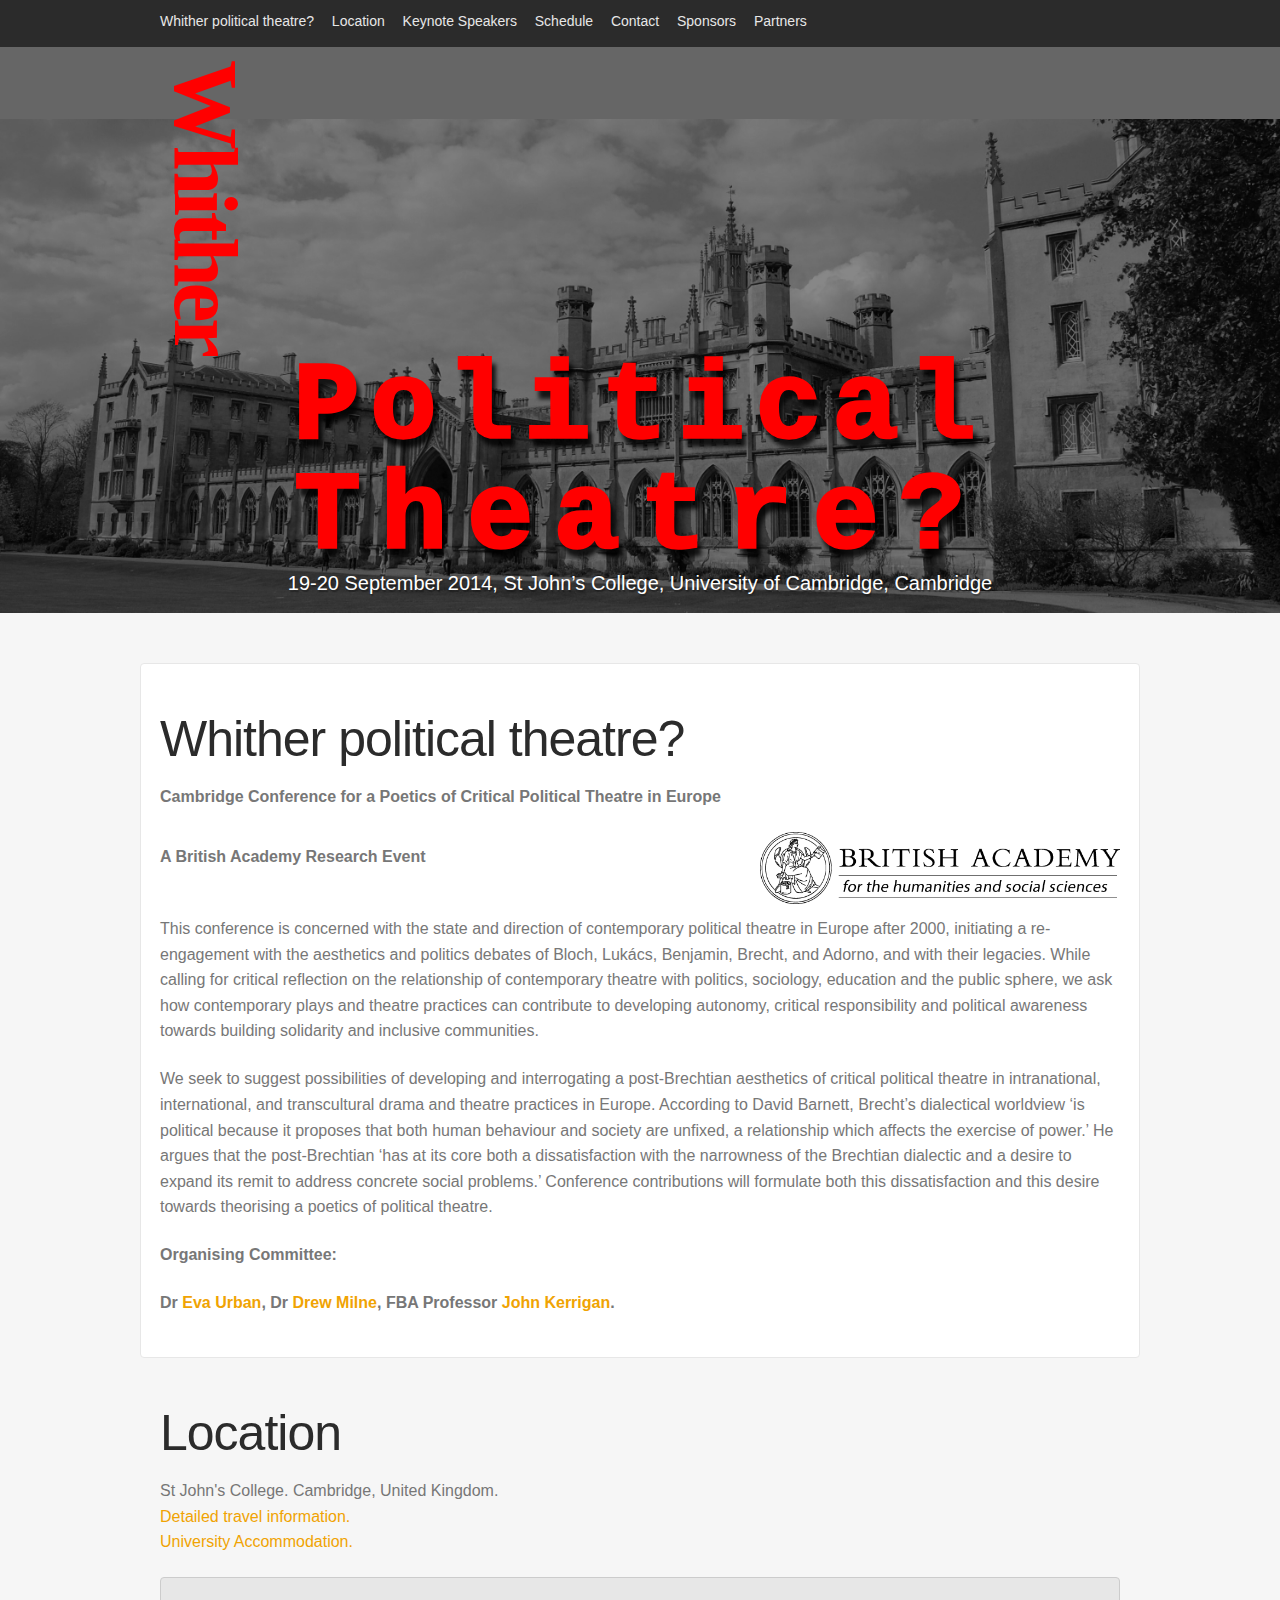
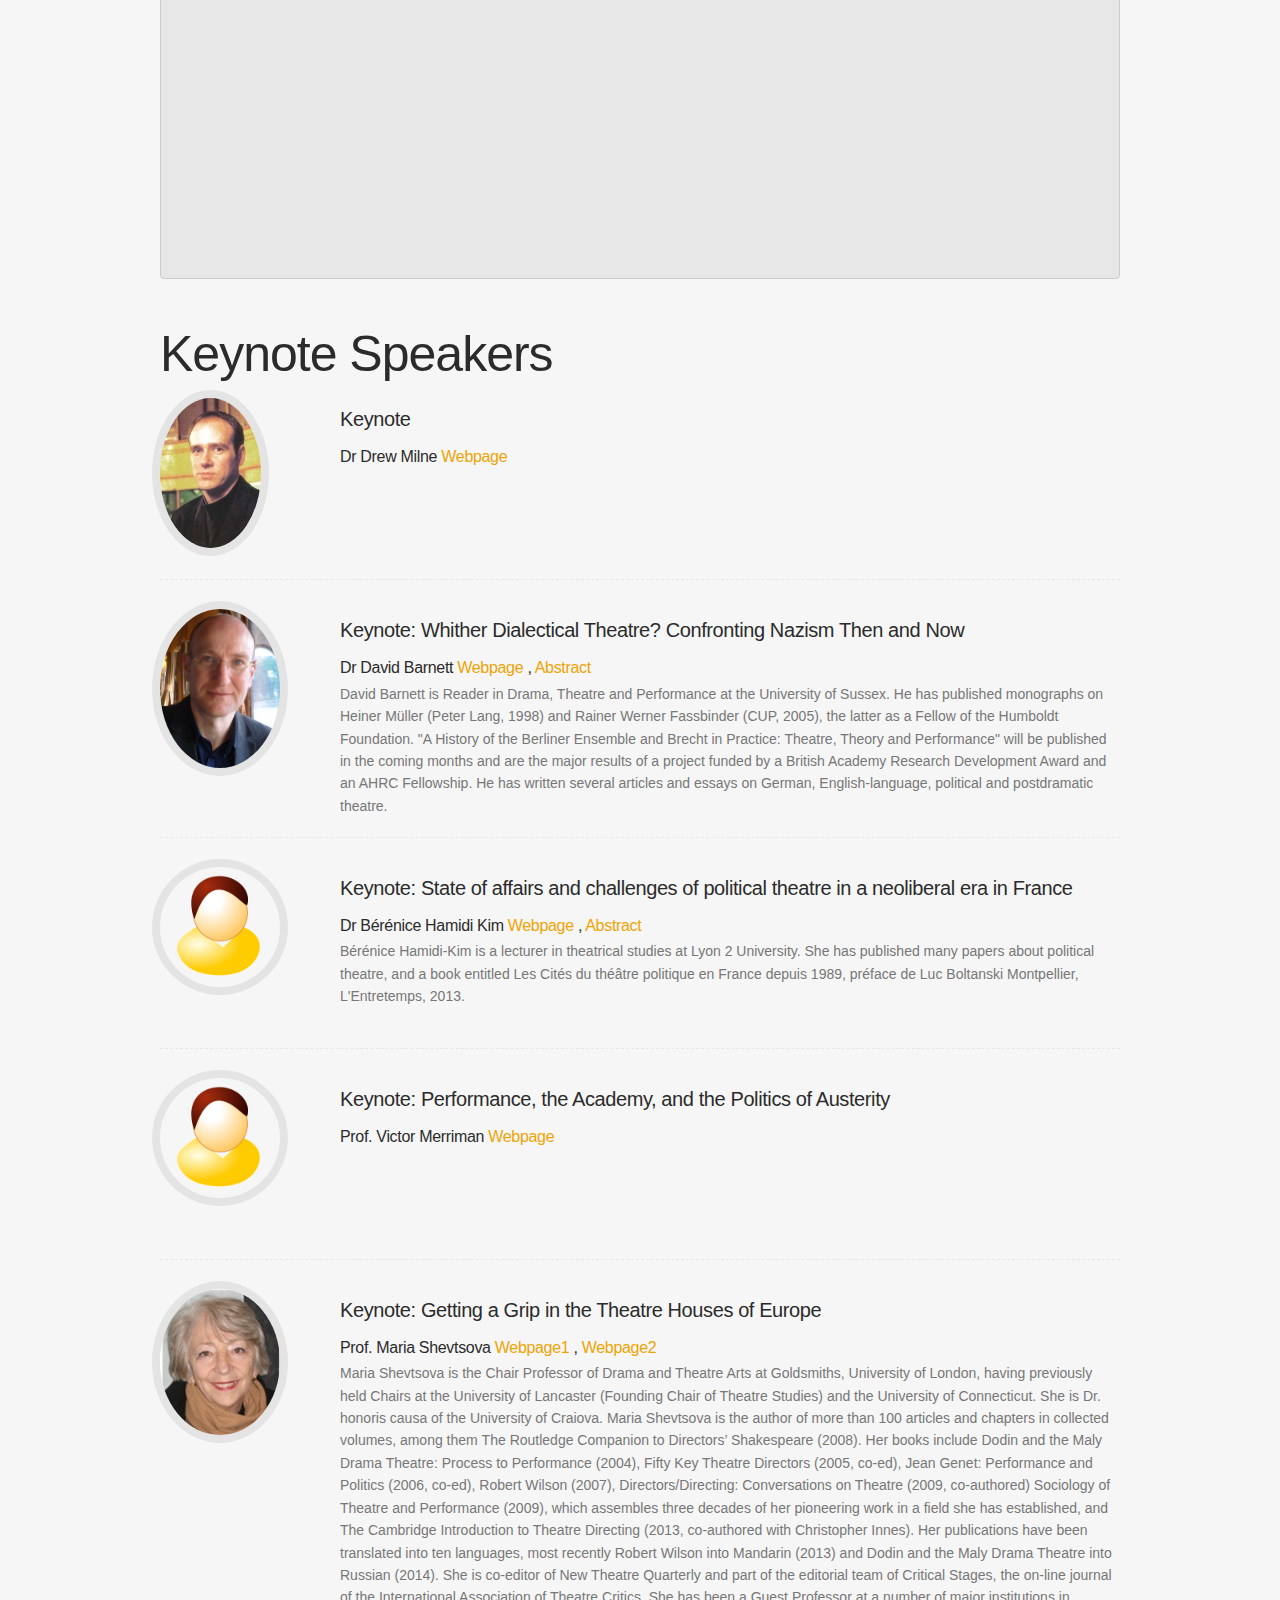
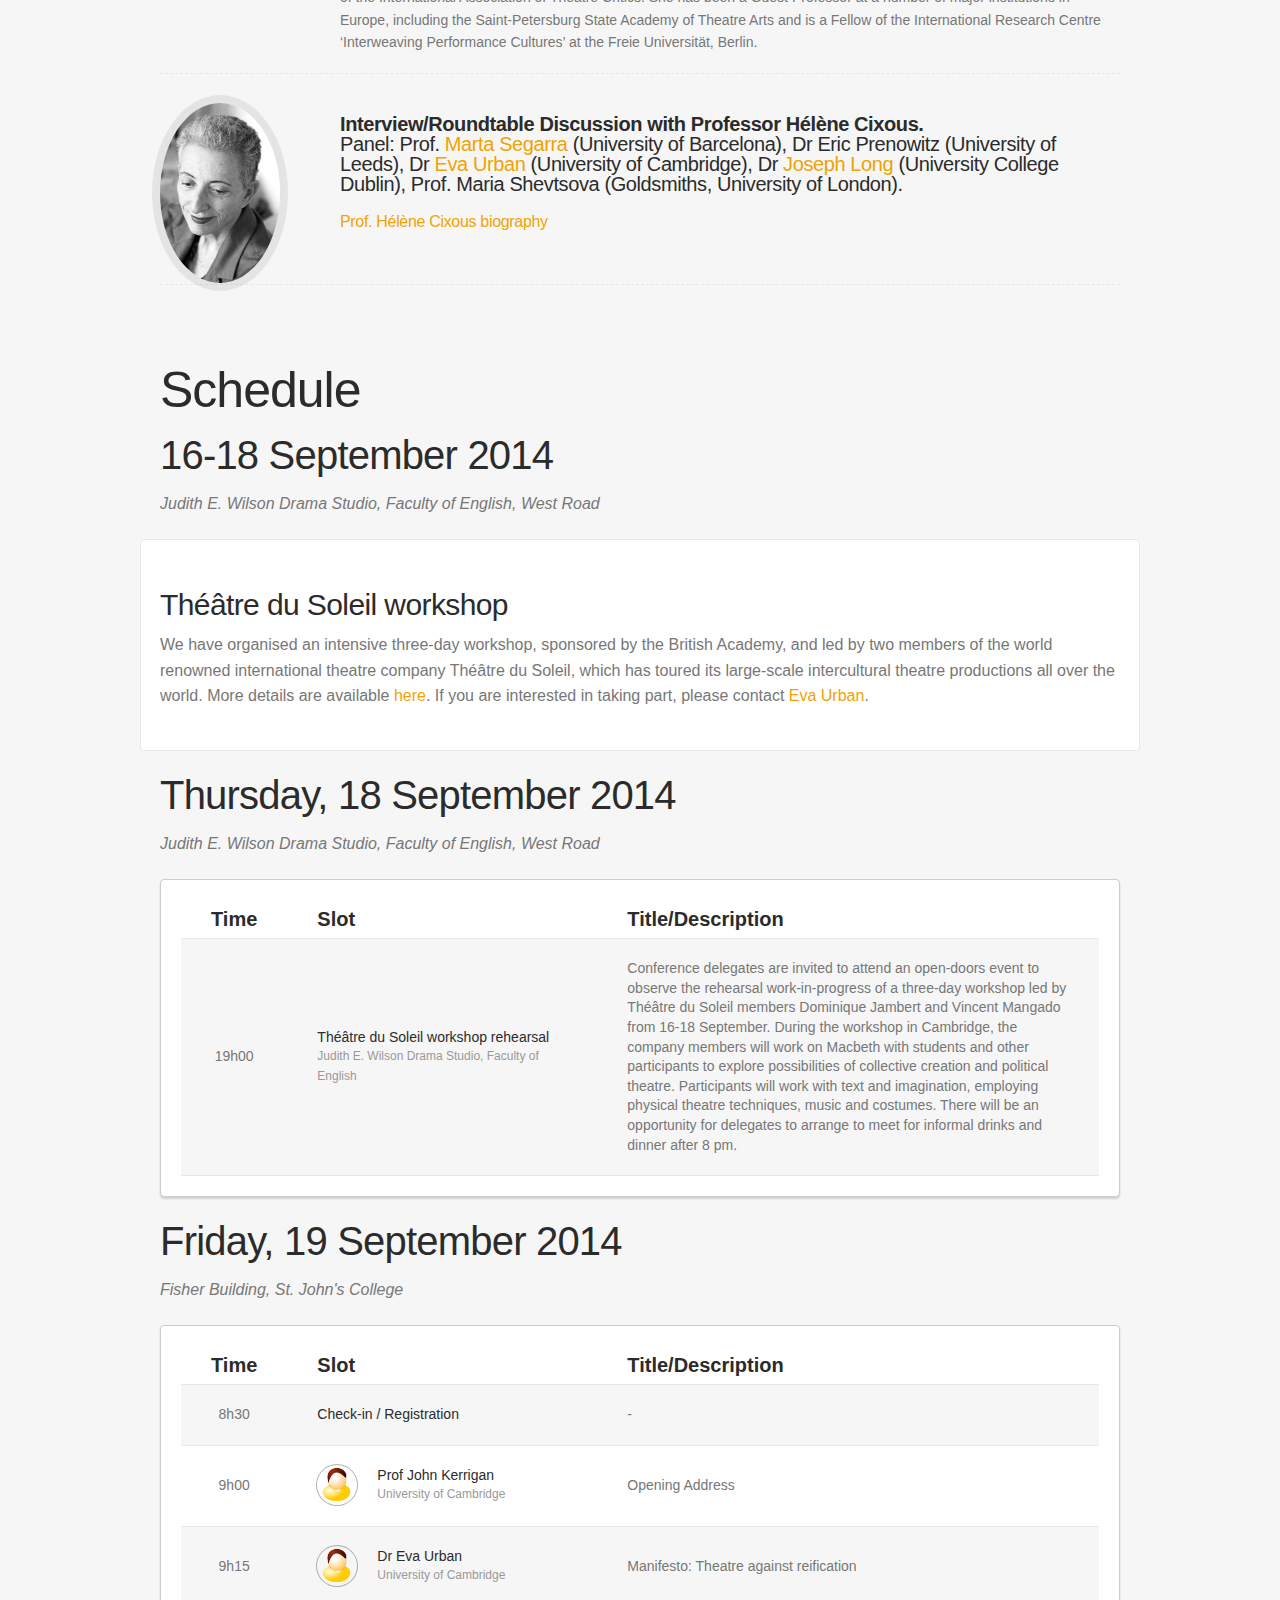
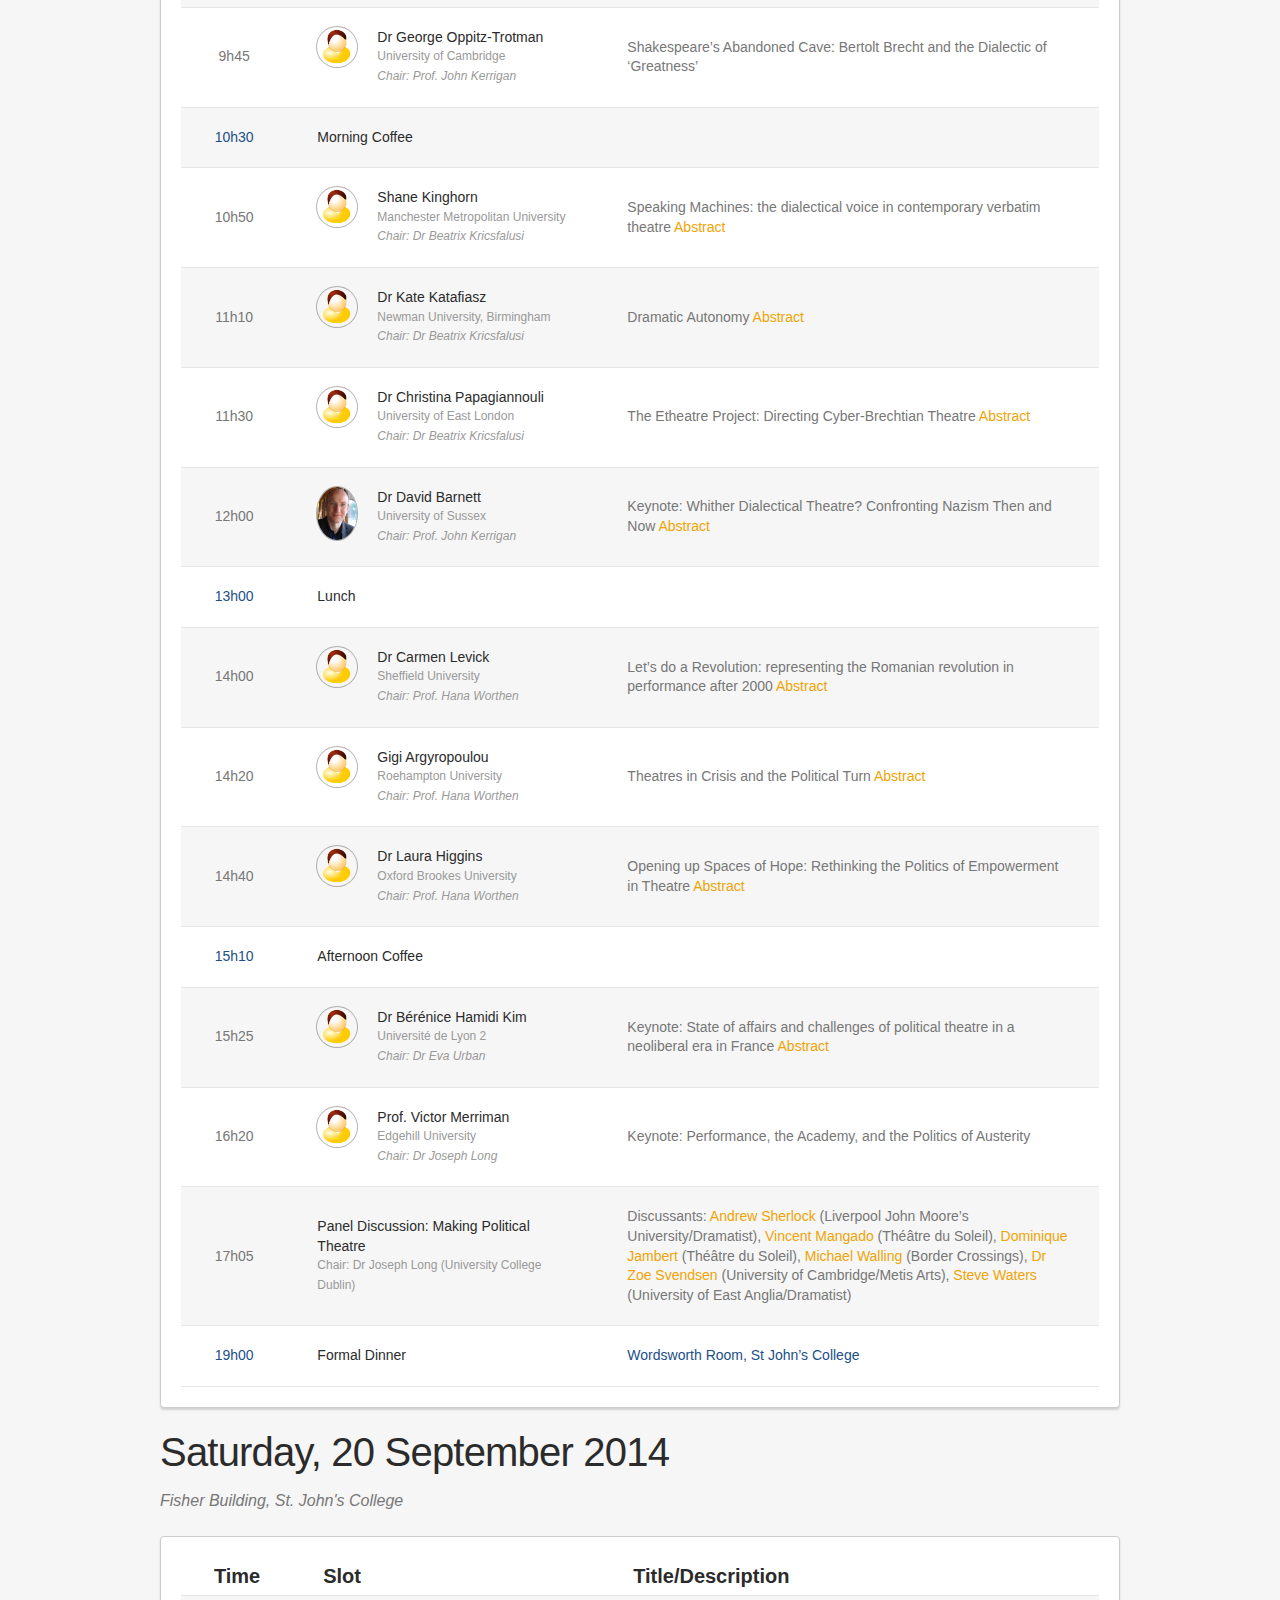
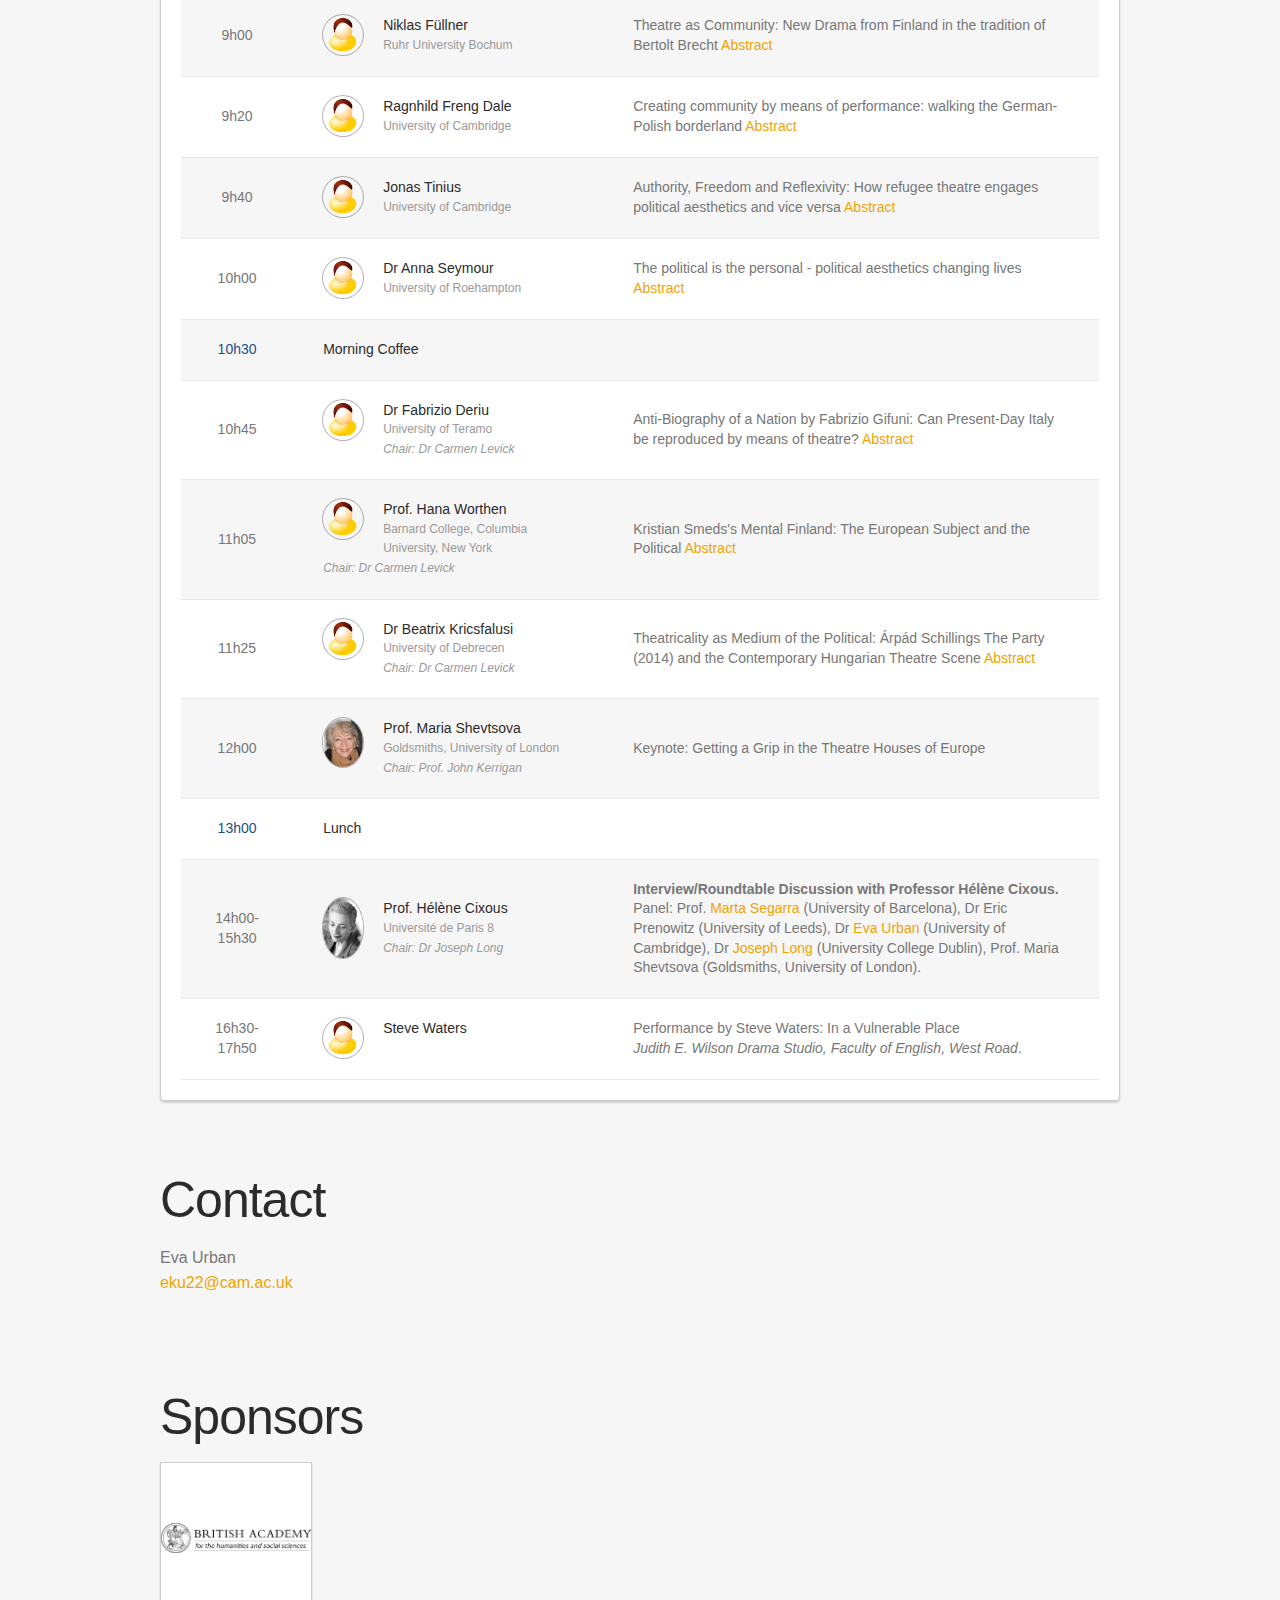
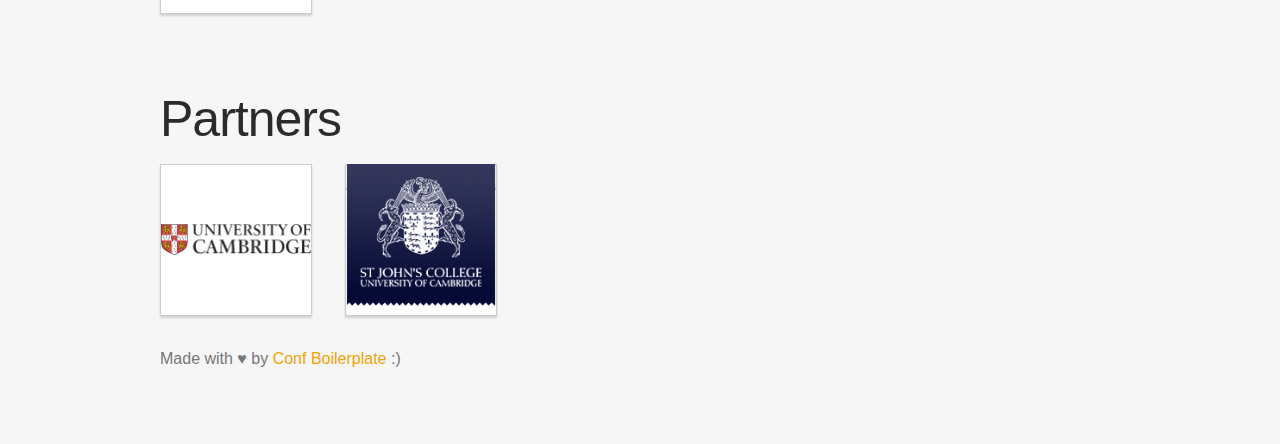
==== commit eadb8298: "minor corrections" ====
--- a/index.html
+++ b/index.html
@@ -116,7 +116,6 @@
 <p>
 We seek to suggest possibilities of developing and interrogating a post-Brechtian aesthetics of critical political theatre in intranational, international, and transcultural drama and theatre practices in Europe. According to David Barnett, Brecht’s dialectical worldview ‘is political because it proposes that both human behaviour and society are unfixed, a relationship which affects the exercise of power.’ He argues that the post-Brechtian ‘has at its core both a dissatisfaction with the narrowness of the Brechtian dialectic and a desire to expand its remit to address concrete social problems.’ Conference contributions will formulate both this dissatisfaction and this desire towards theorising a poetics of political theatre.
 </p>
-<p>
 
 <p><b>Organising Committee:</b></p>
 <p> 
@@ -1038,7 +1037,7 @@
               </span>
             
             Prof. Maria Shevtsova
-              <span class="speakers-company">Goldsmiths University of London</span>
+              <span class="speakers-company">Goldsmiths, University of London</span>
                       
                           <span class="chair"><em>Chair: Prof. John Kerrigan</em></span>
                       
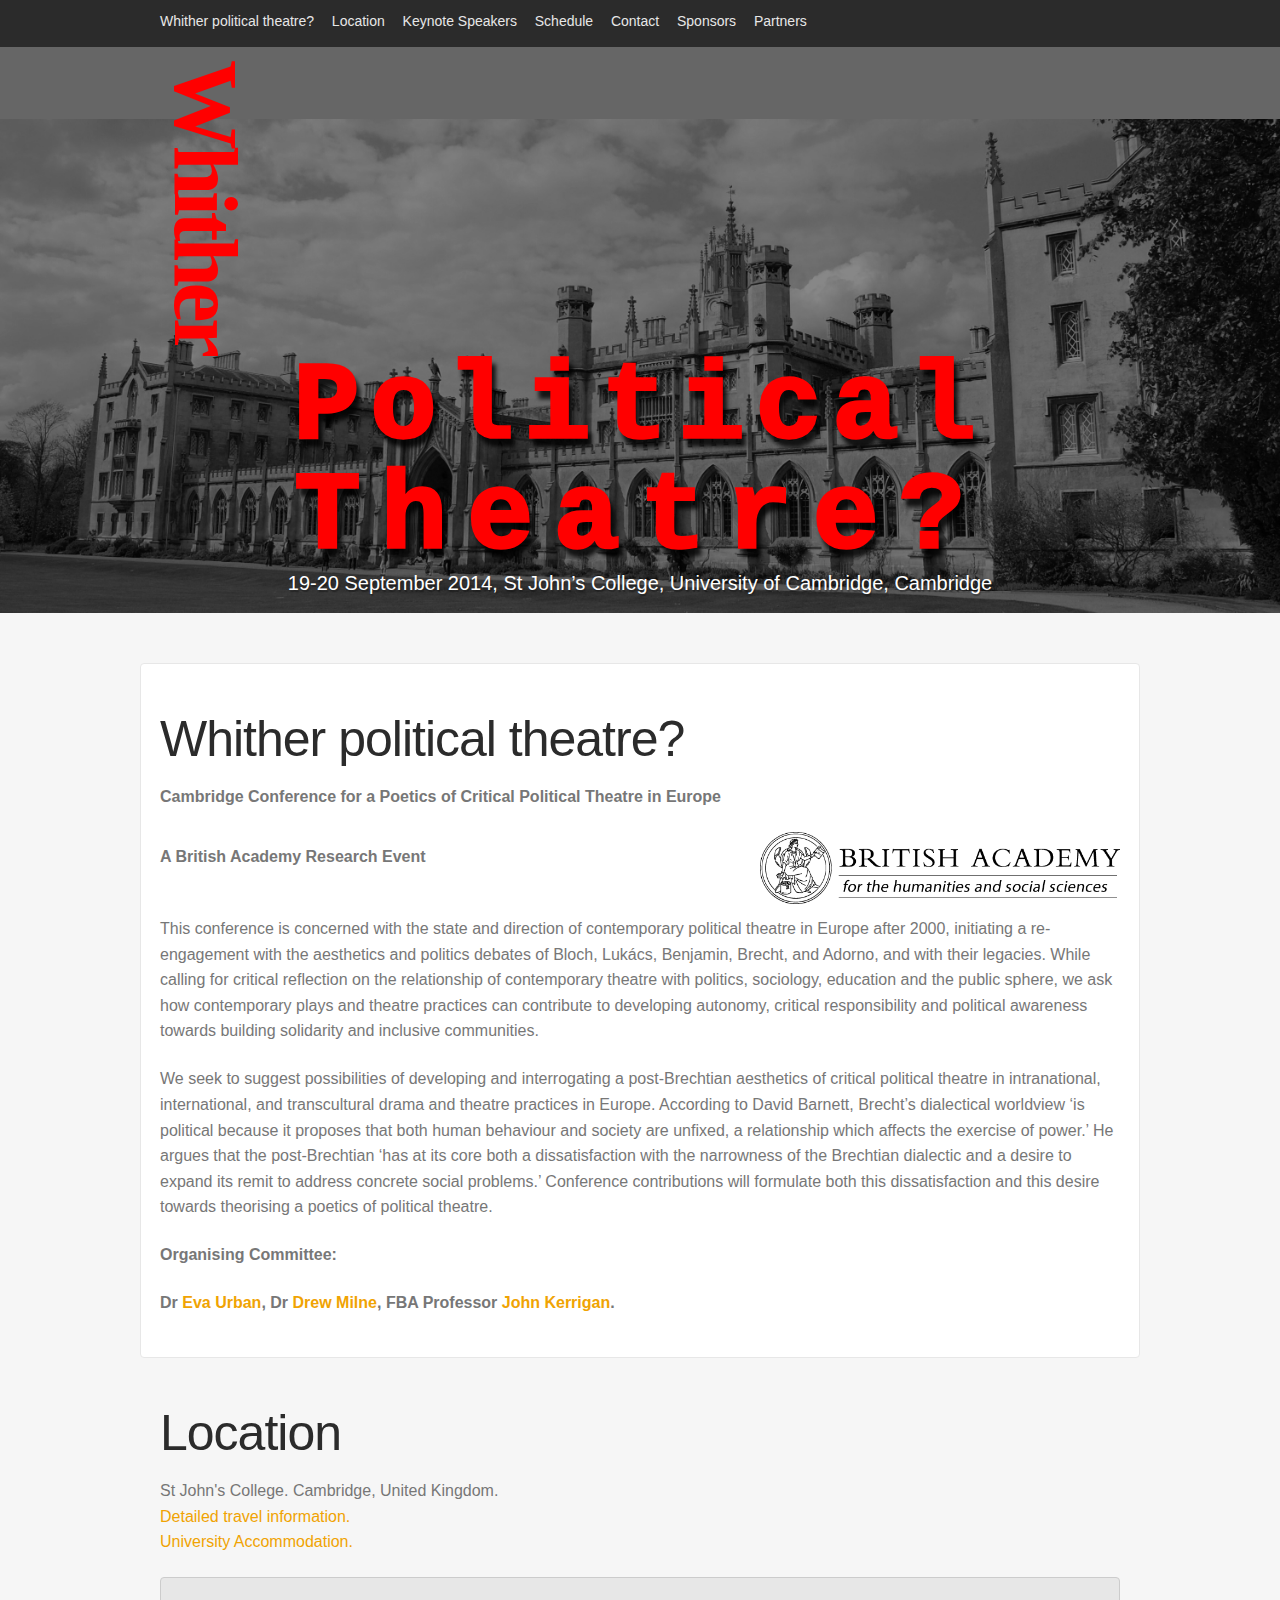
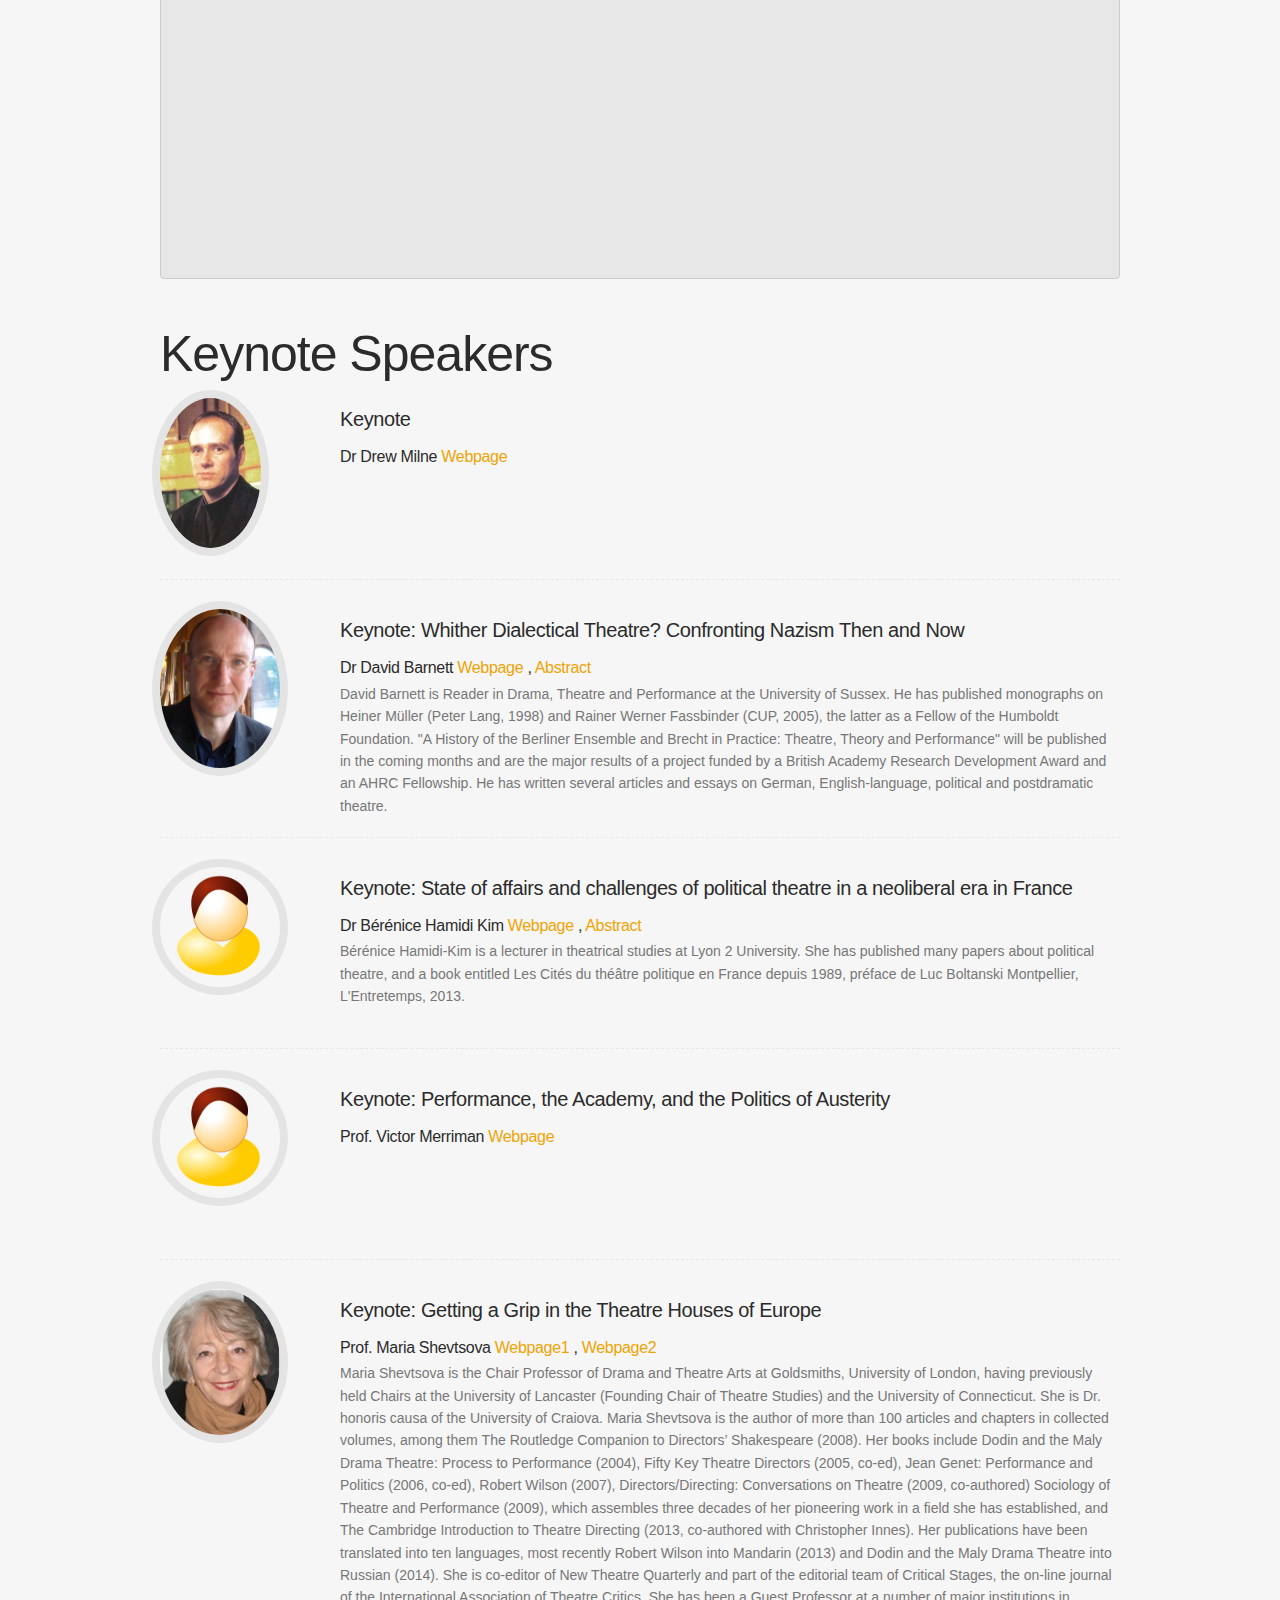
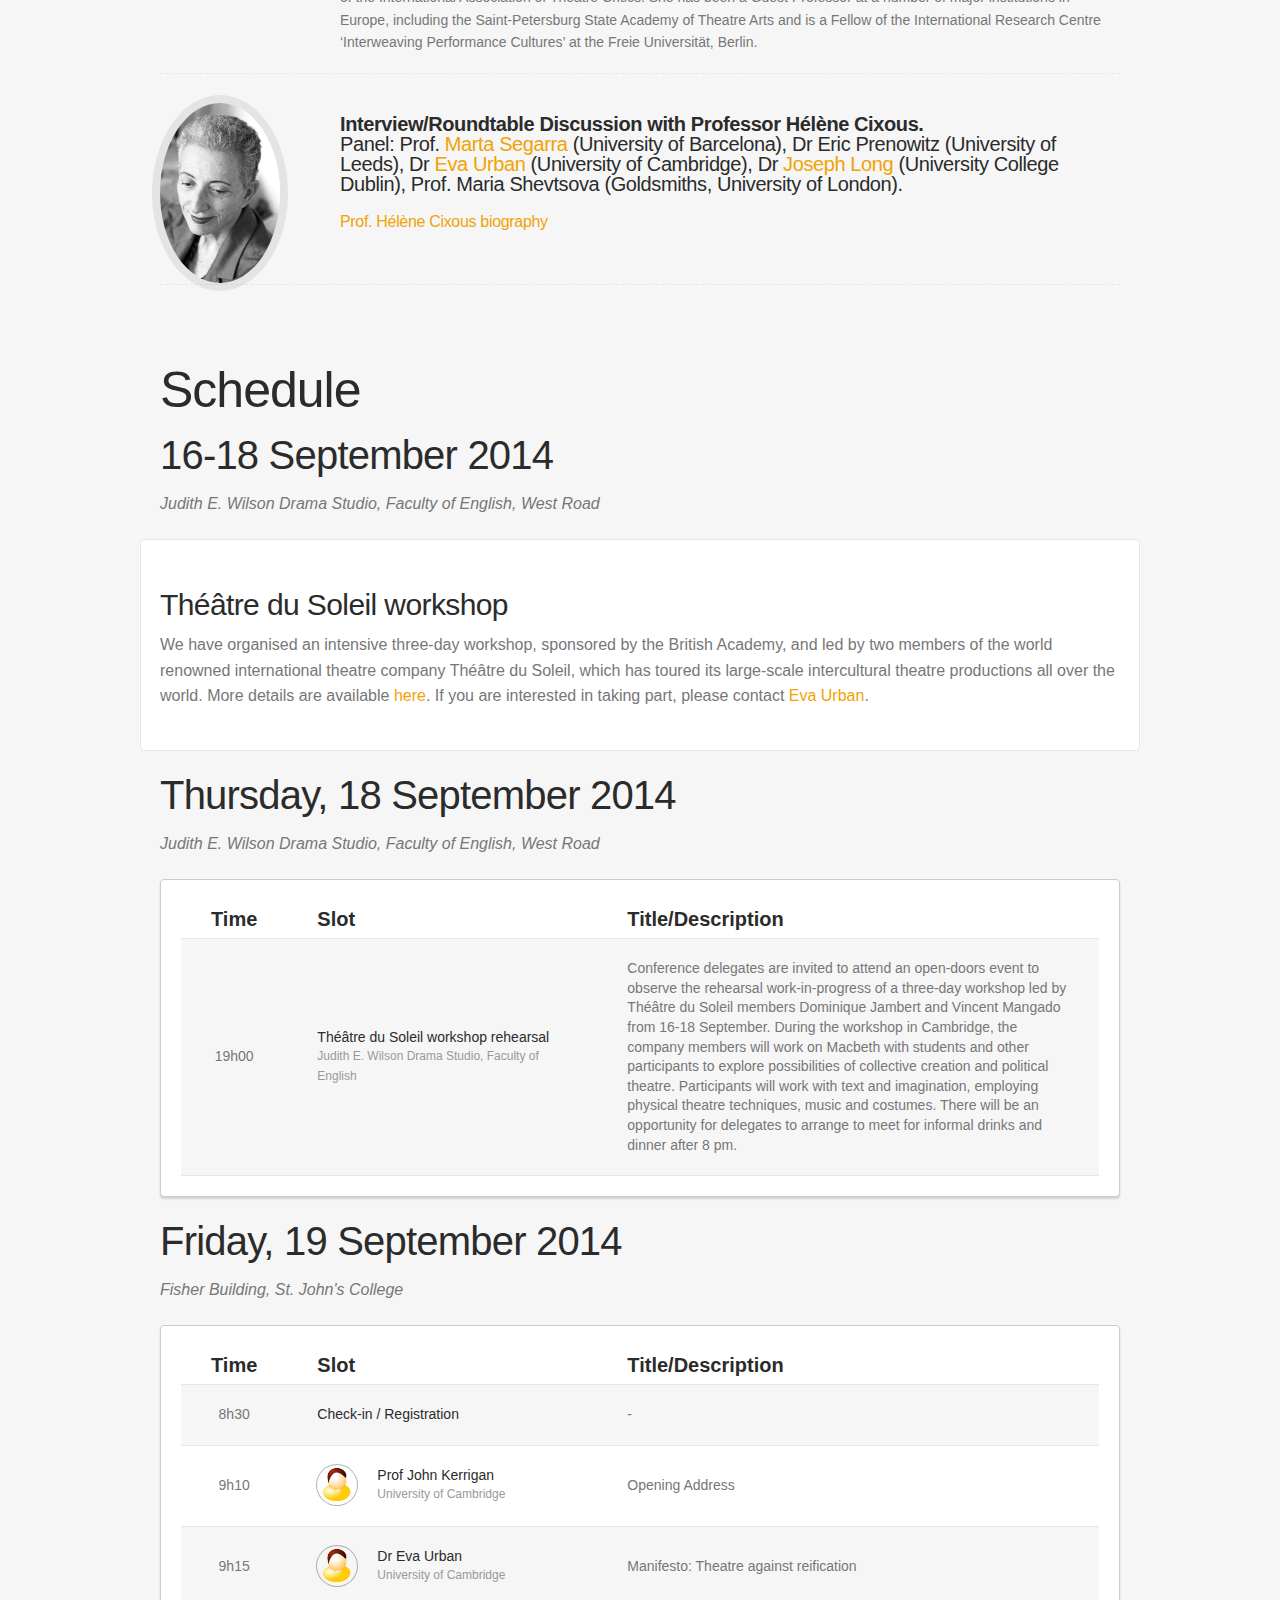
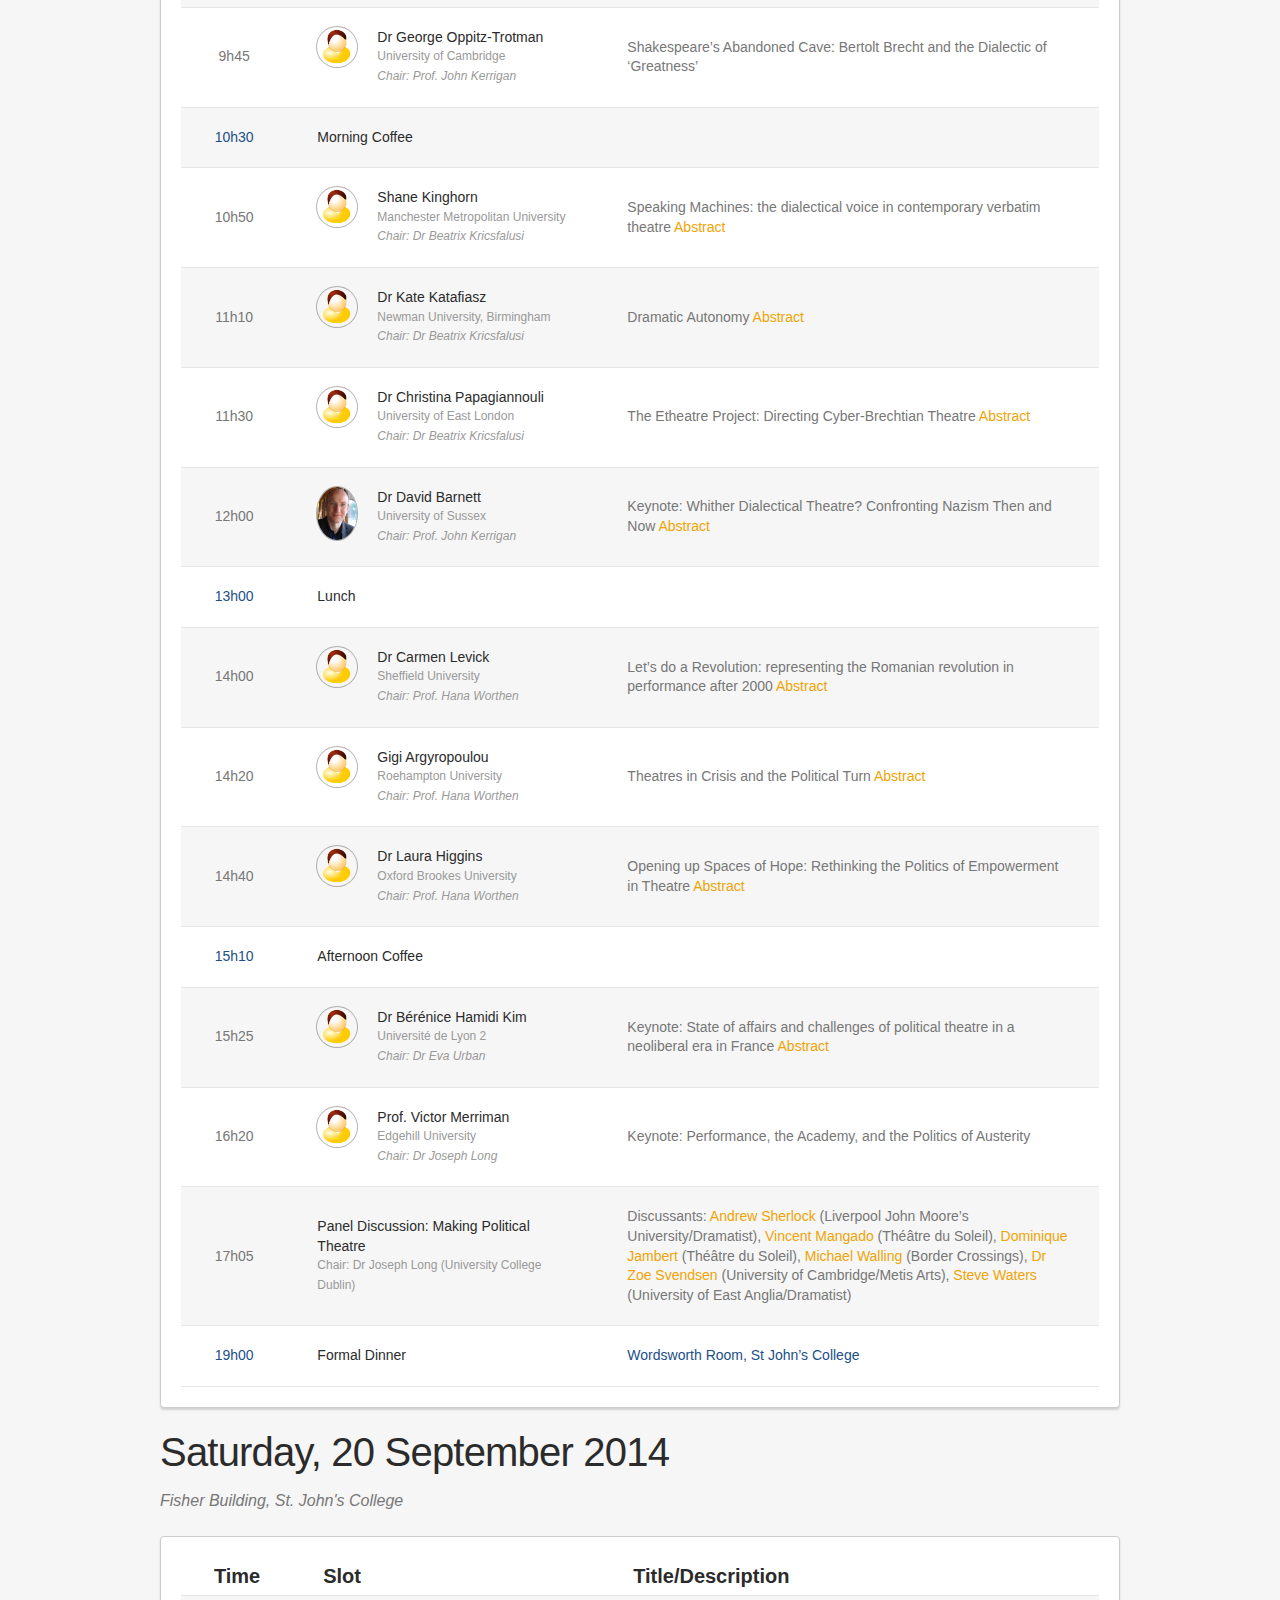
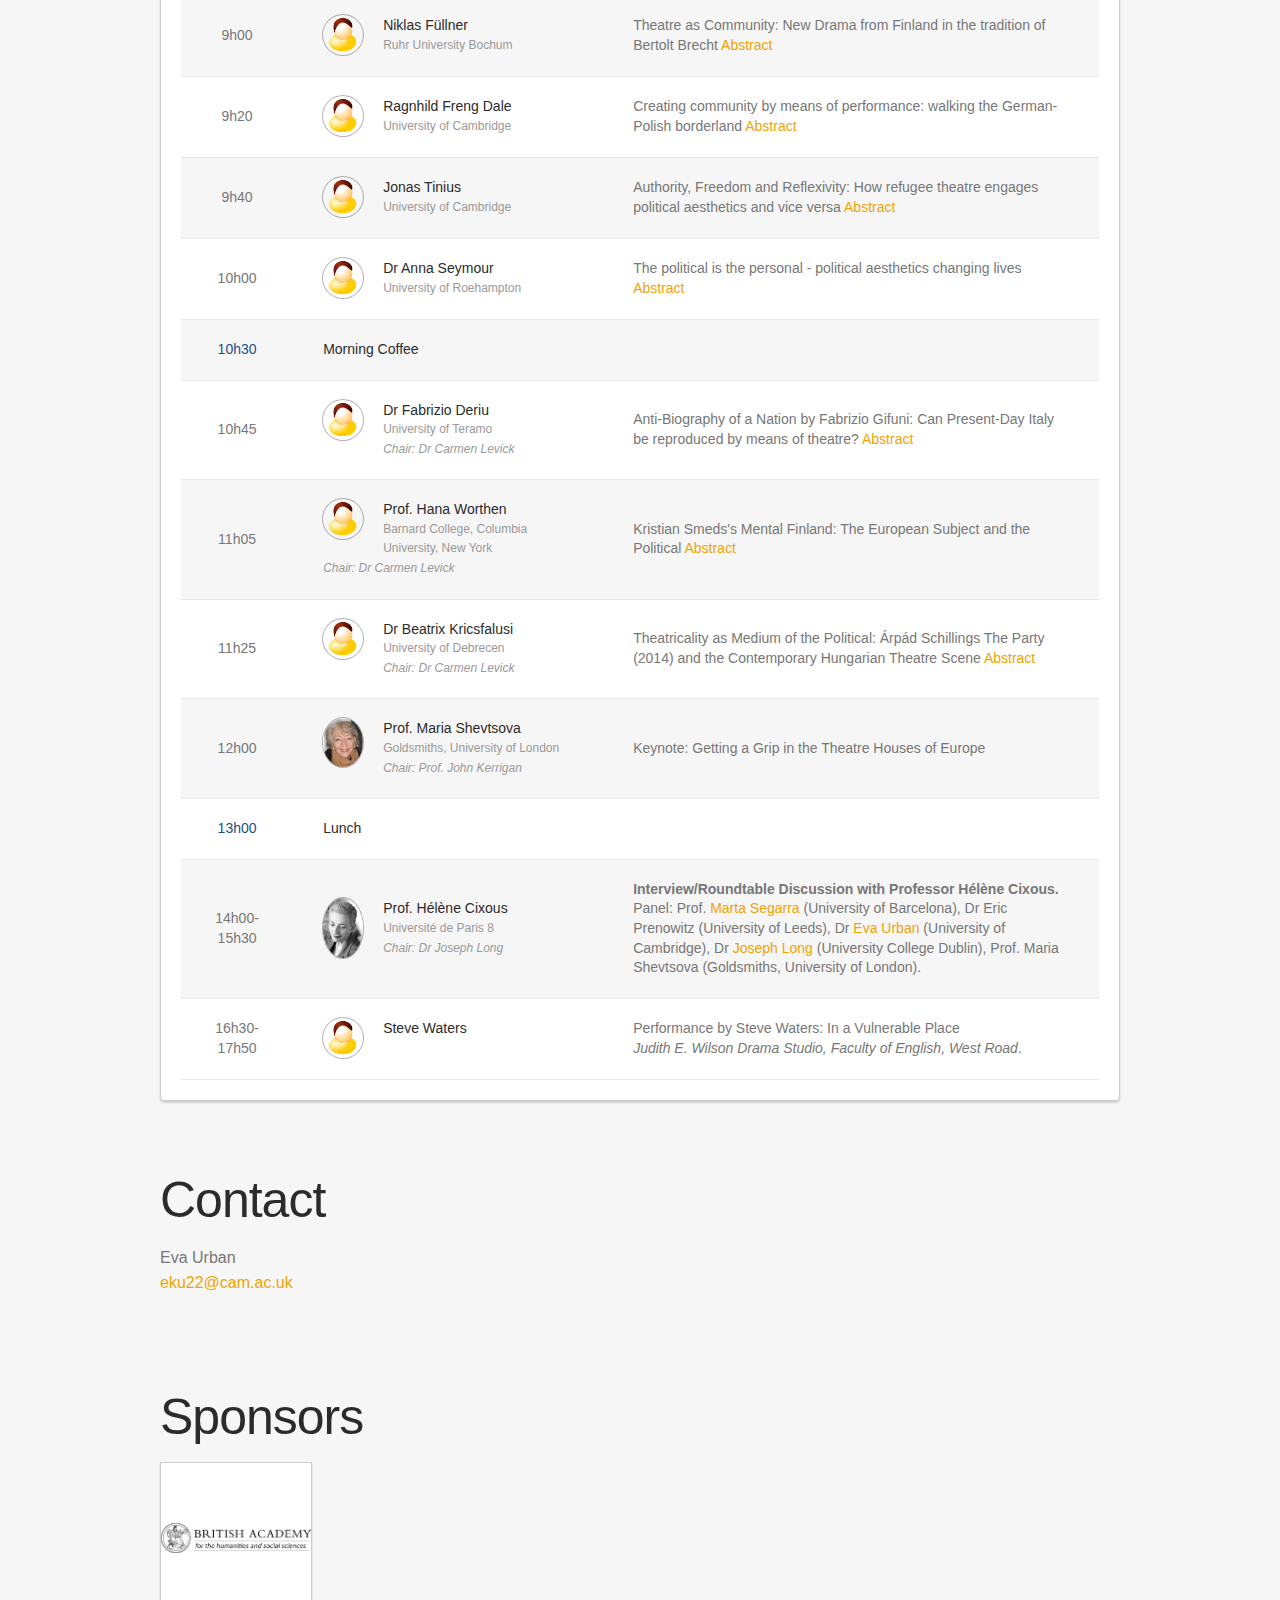
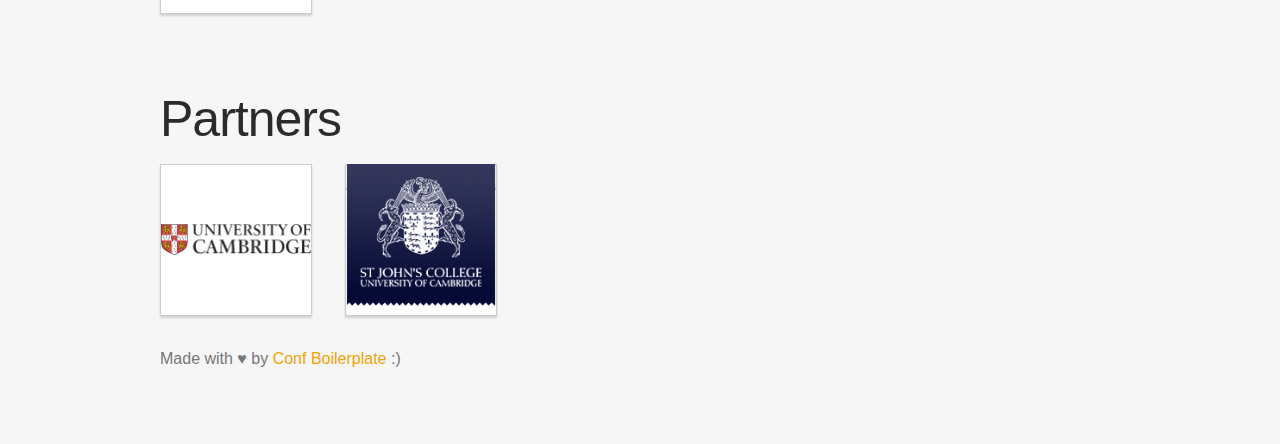
==== commit 06bc3e09: "Update index.html" ====
--- a/index.html
+++ b/index.html
@@ -492,7 +492,7 @@
           
         
           <tr>
-            <td class="schedule-time">9h00</td>
+            <td class="schedule-time">9h10</td>
             <td class="schedule-slot">
             
               <span class="speaker-photo">
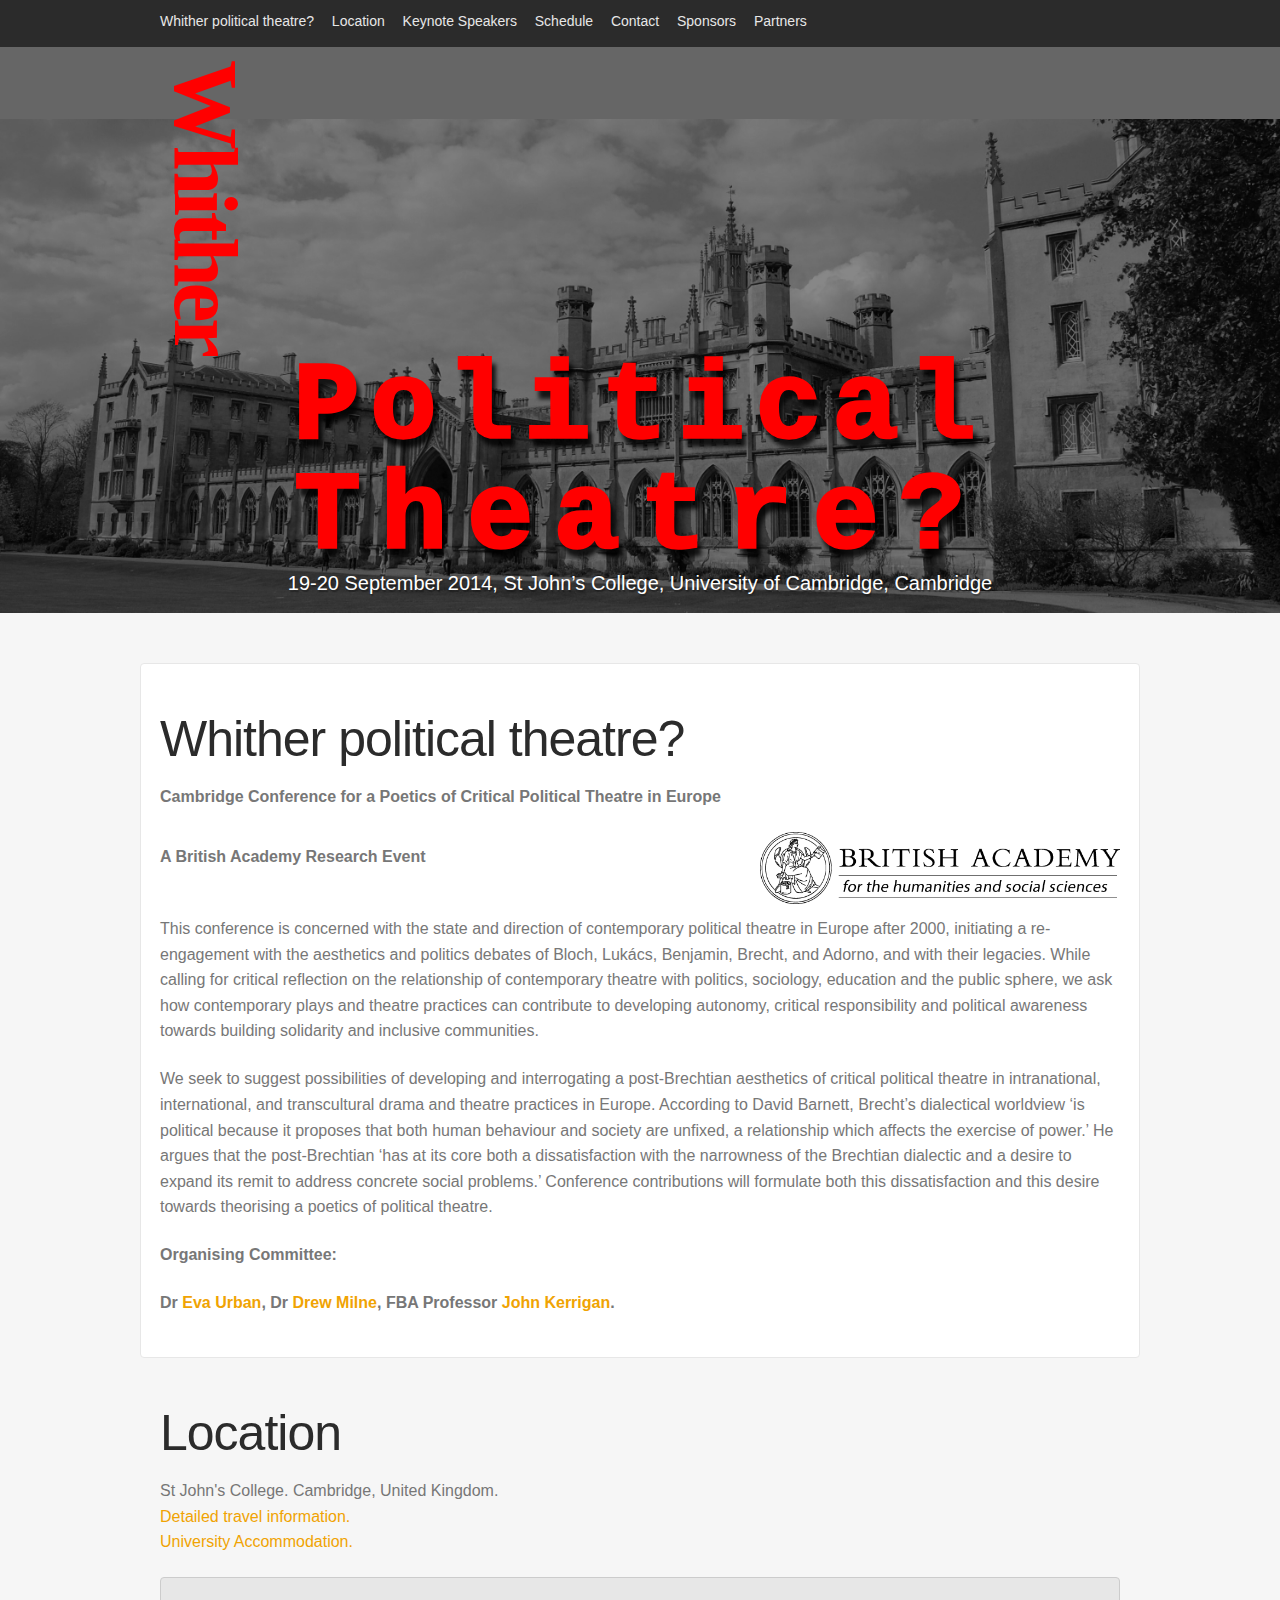
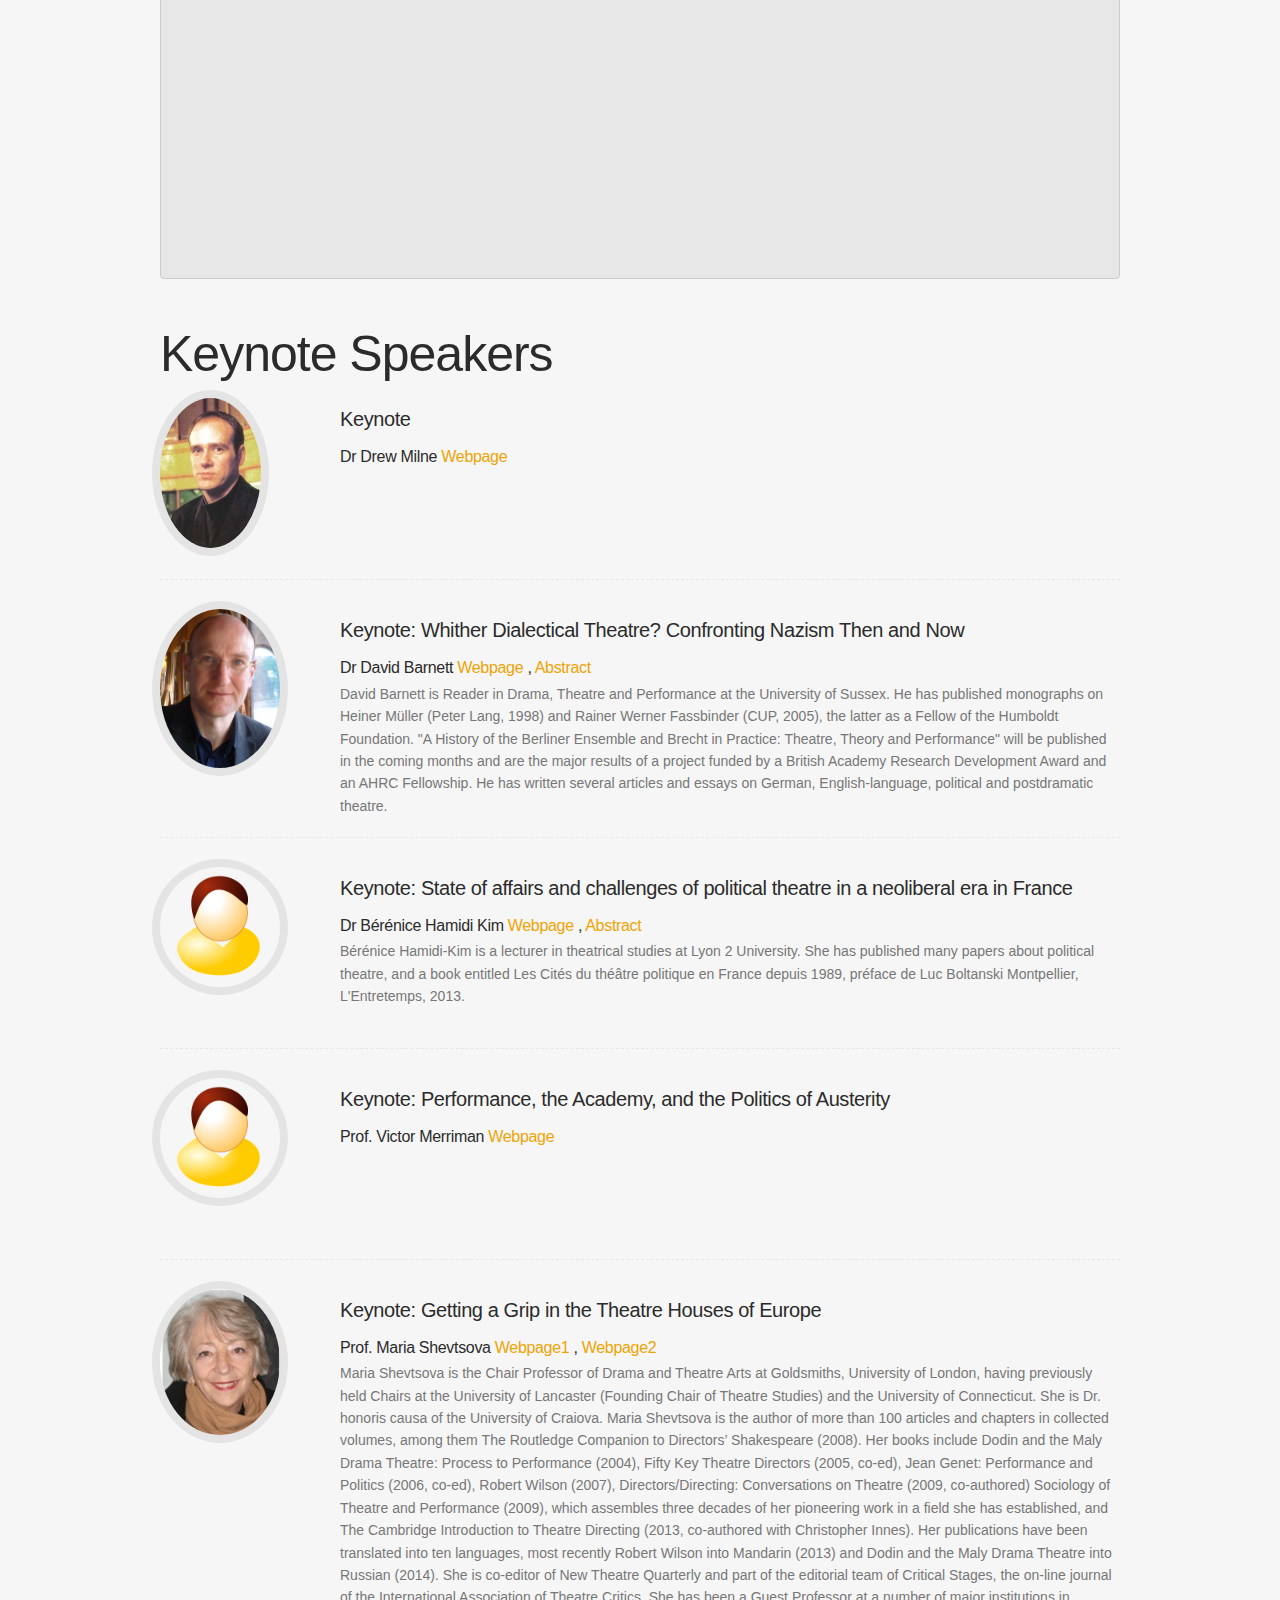
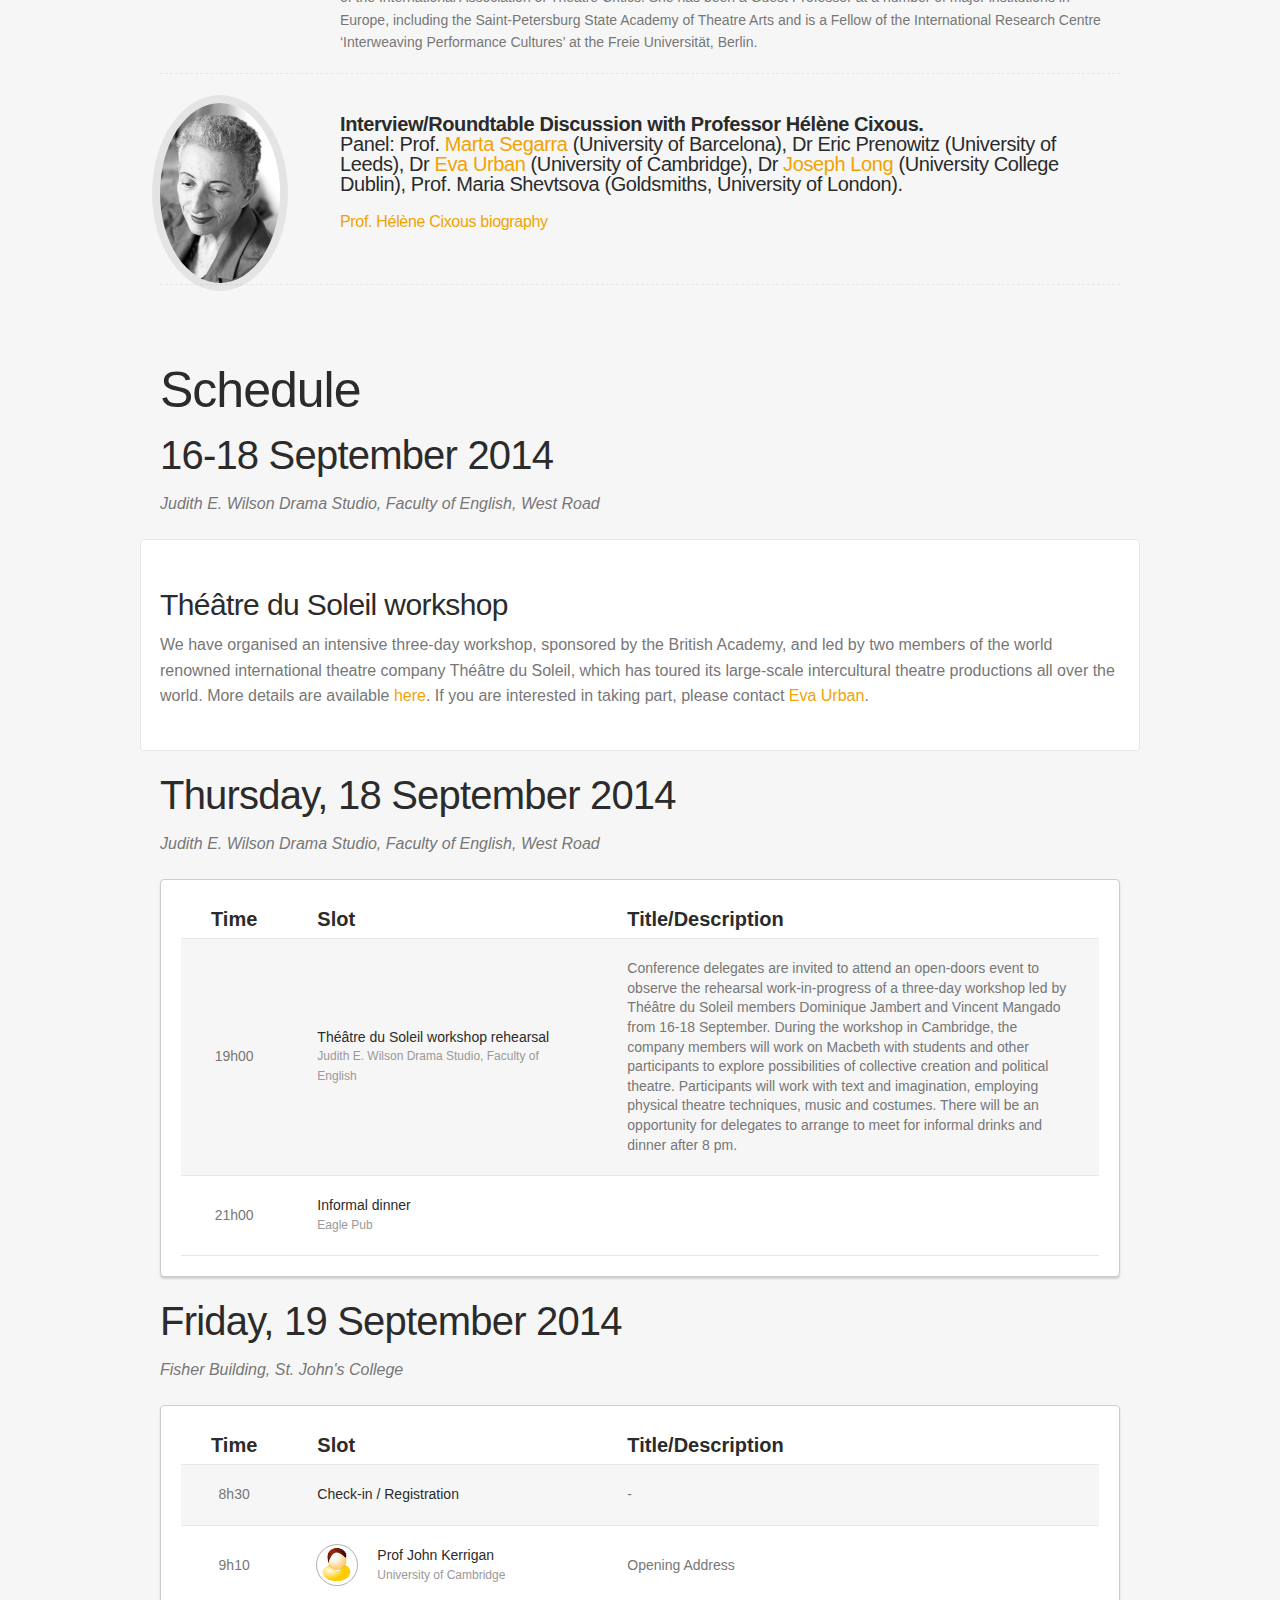
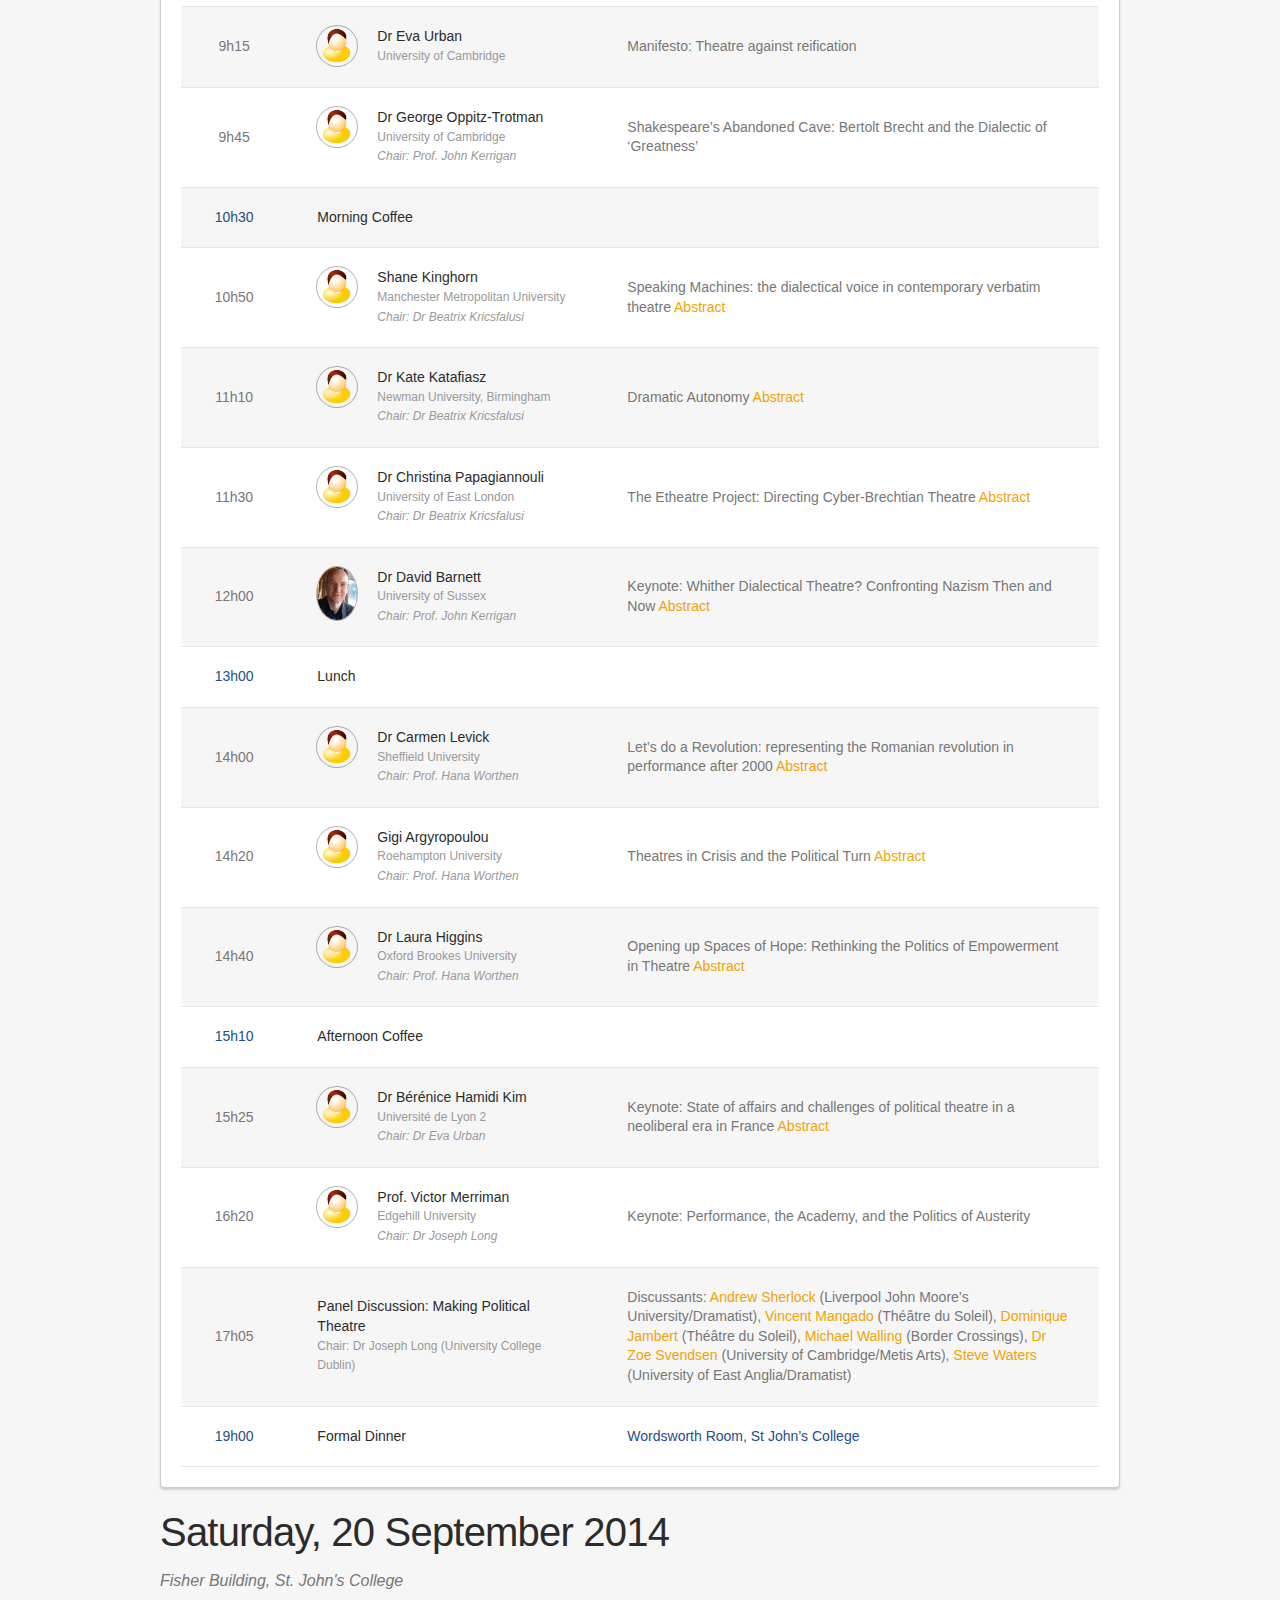
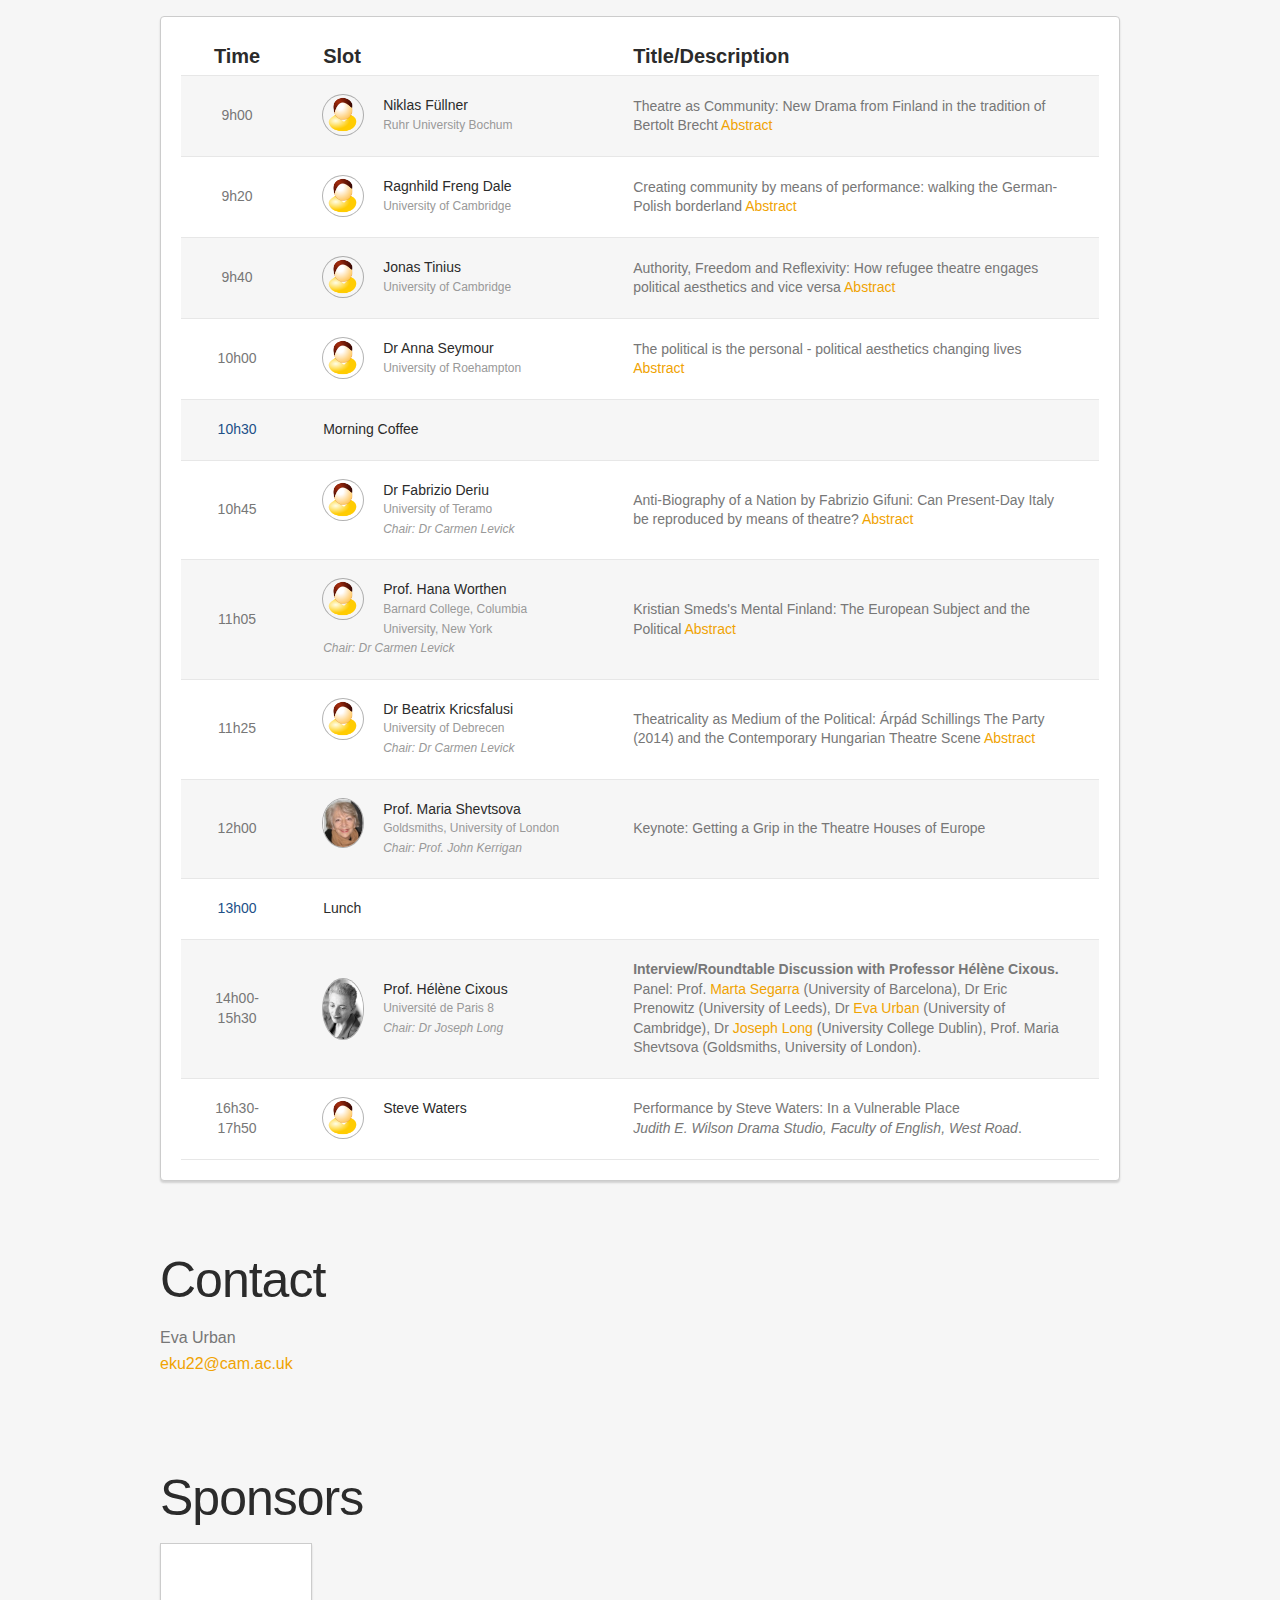
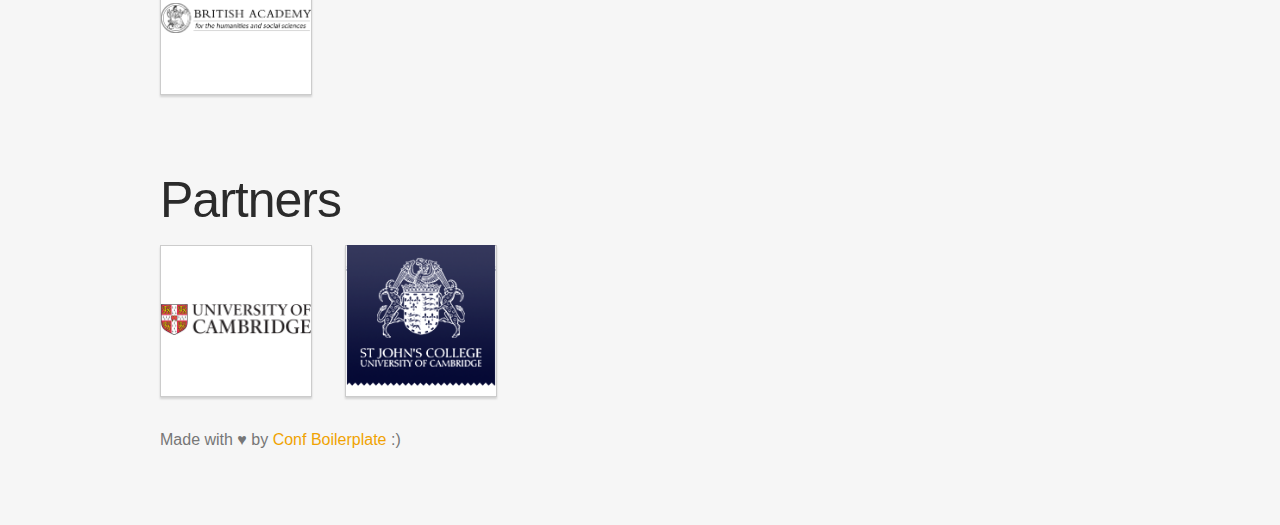
==== commit 87f1c4bd: "Update index.html" ====
--- a/index.html
+++ b/index.html
@@ -449,6 +449,18 @@
                         
             </td>
           </tr>
+          
+          <tr>
+            <td class="schedule-time">21h00</td>
+            <td class="schedule-slot">
+            
+            Informal dinner
+              <span class="speakers-company">Eagle Pub</span>
+                      
+            </td>
+            <td class="schedule-description">
+            </td>
+          </tr>
         
           
 
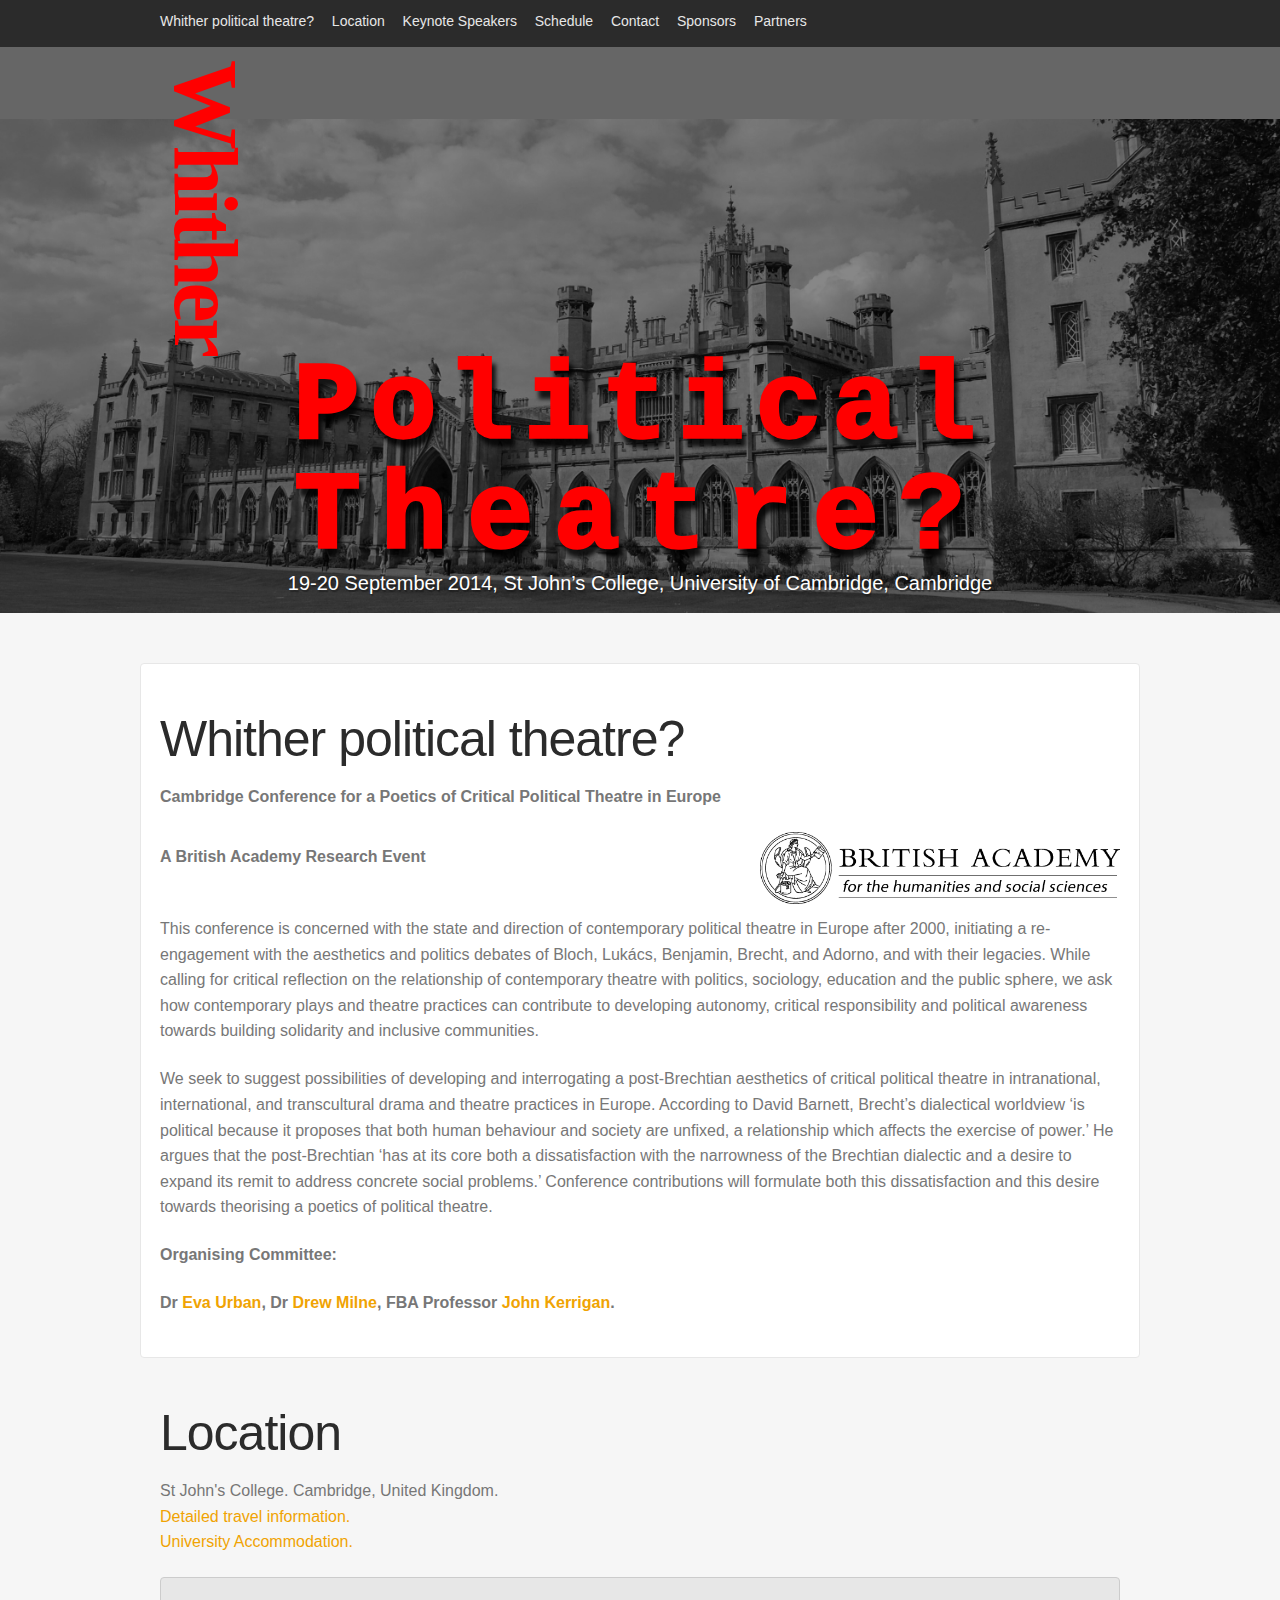
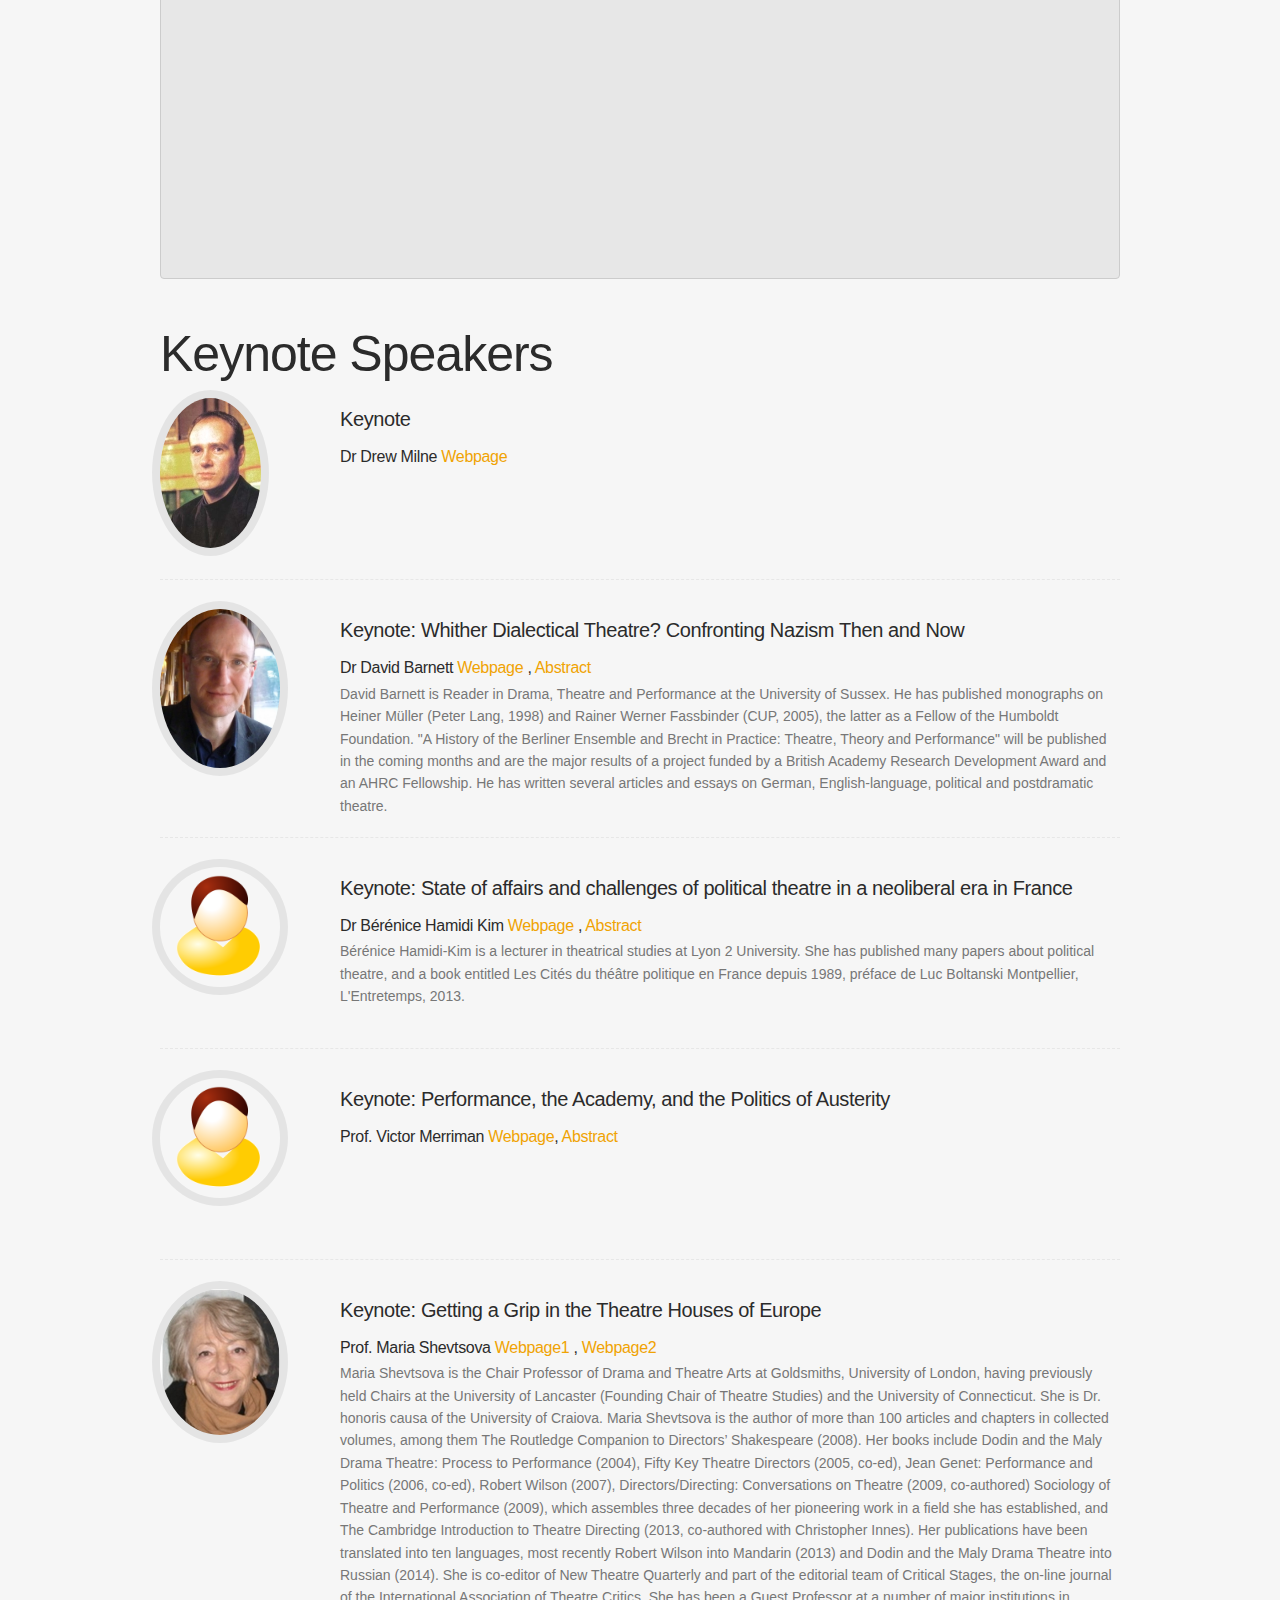
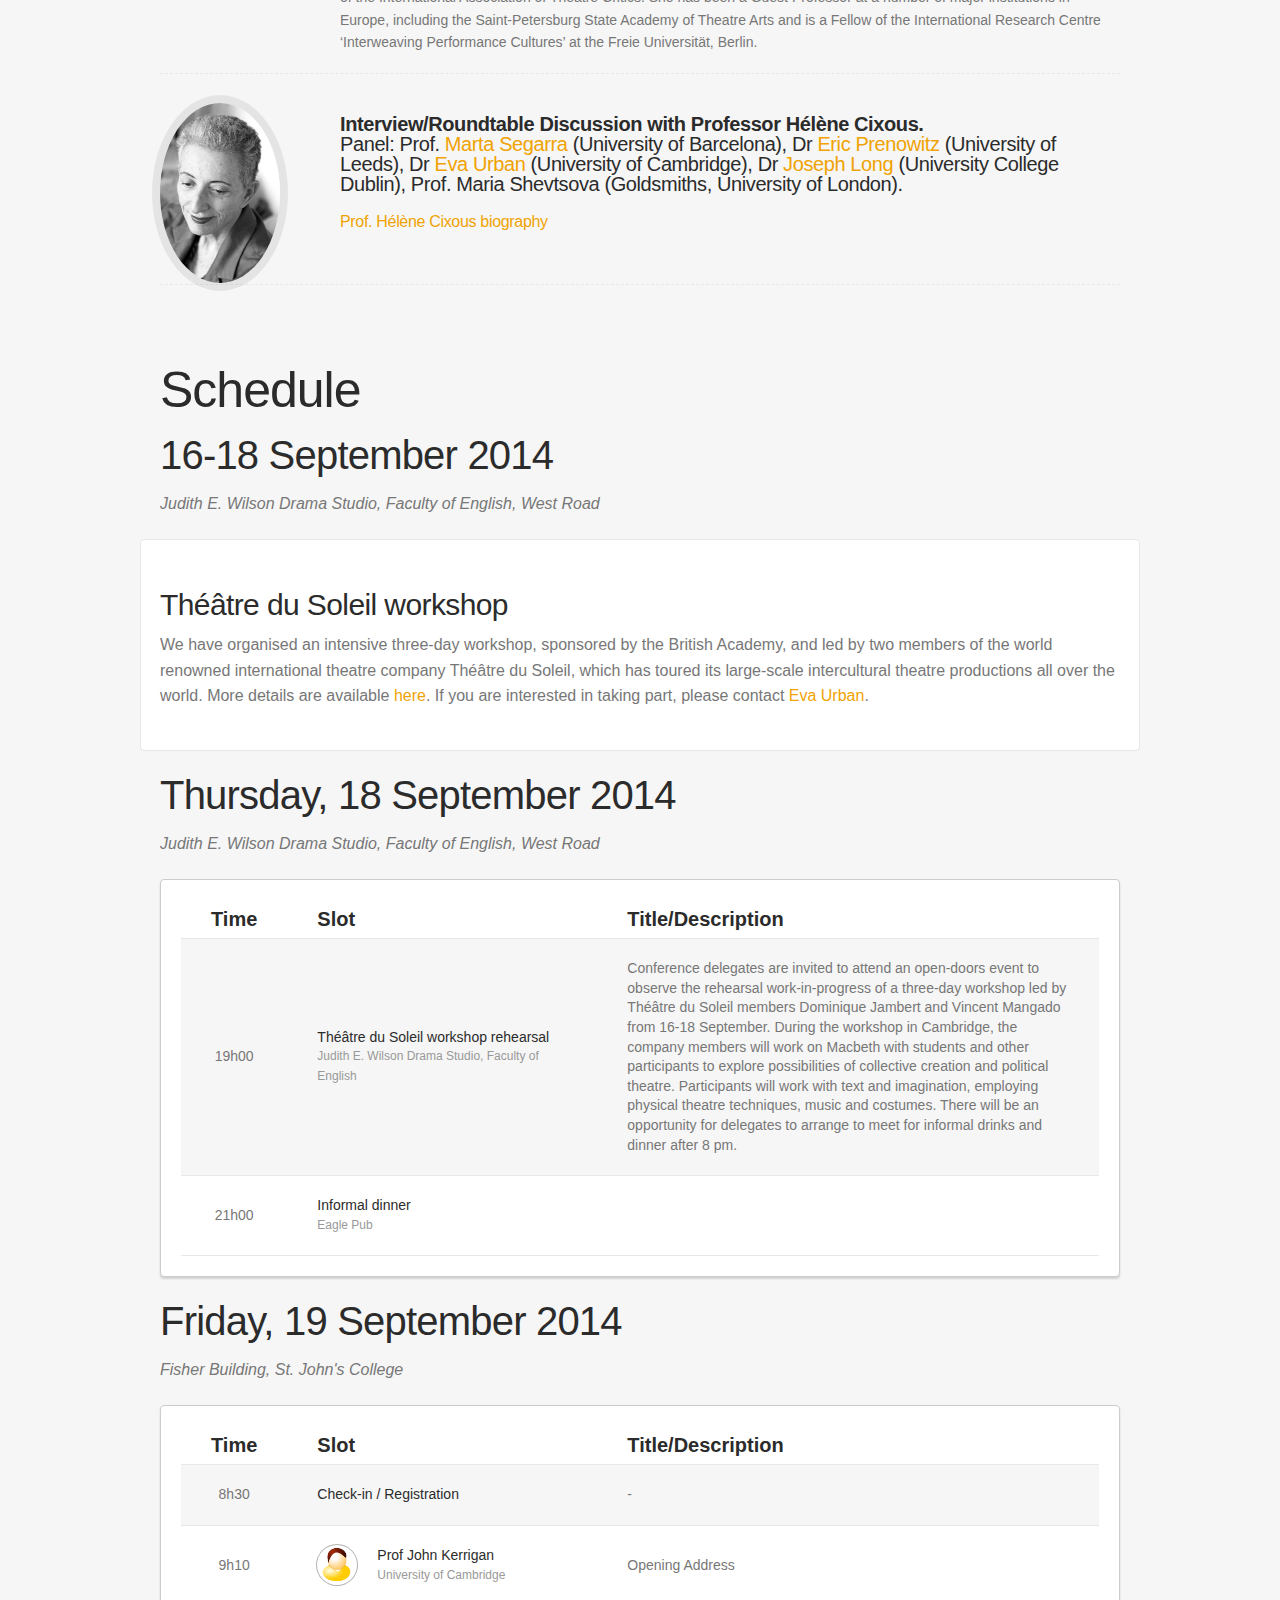
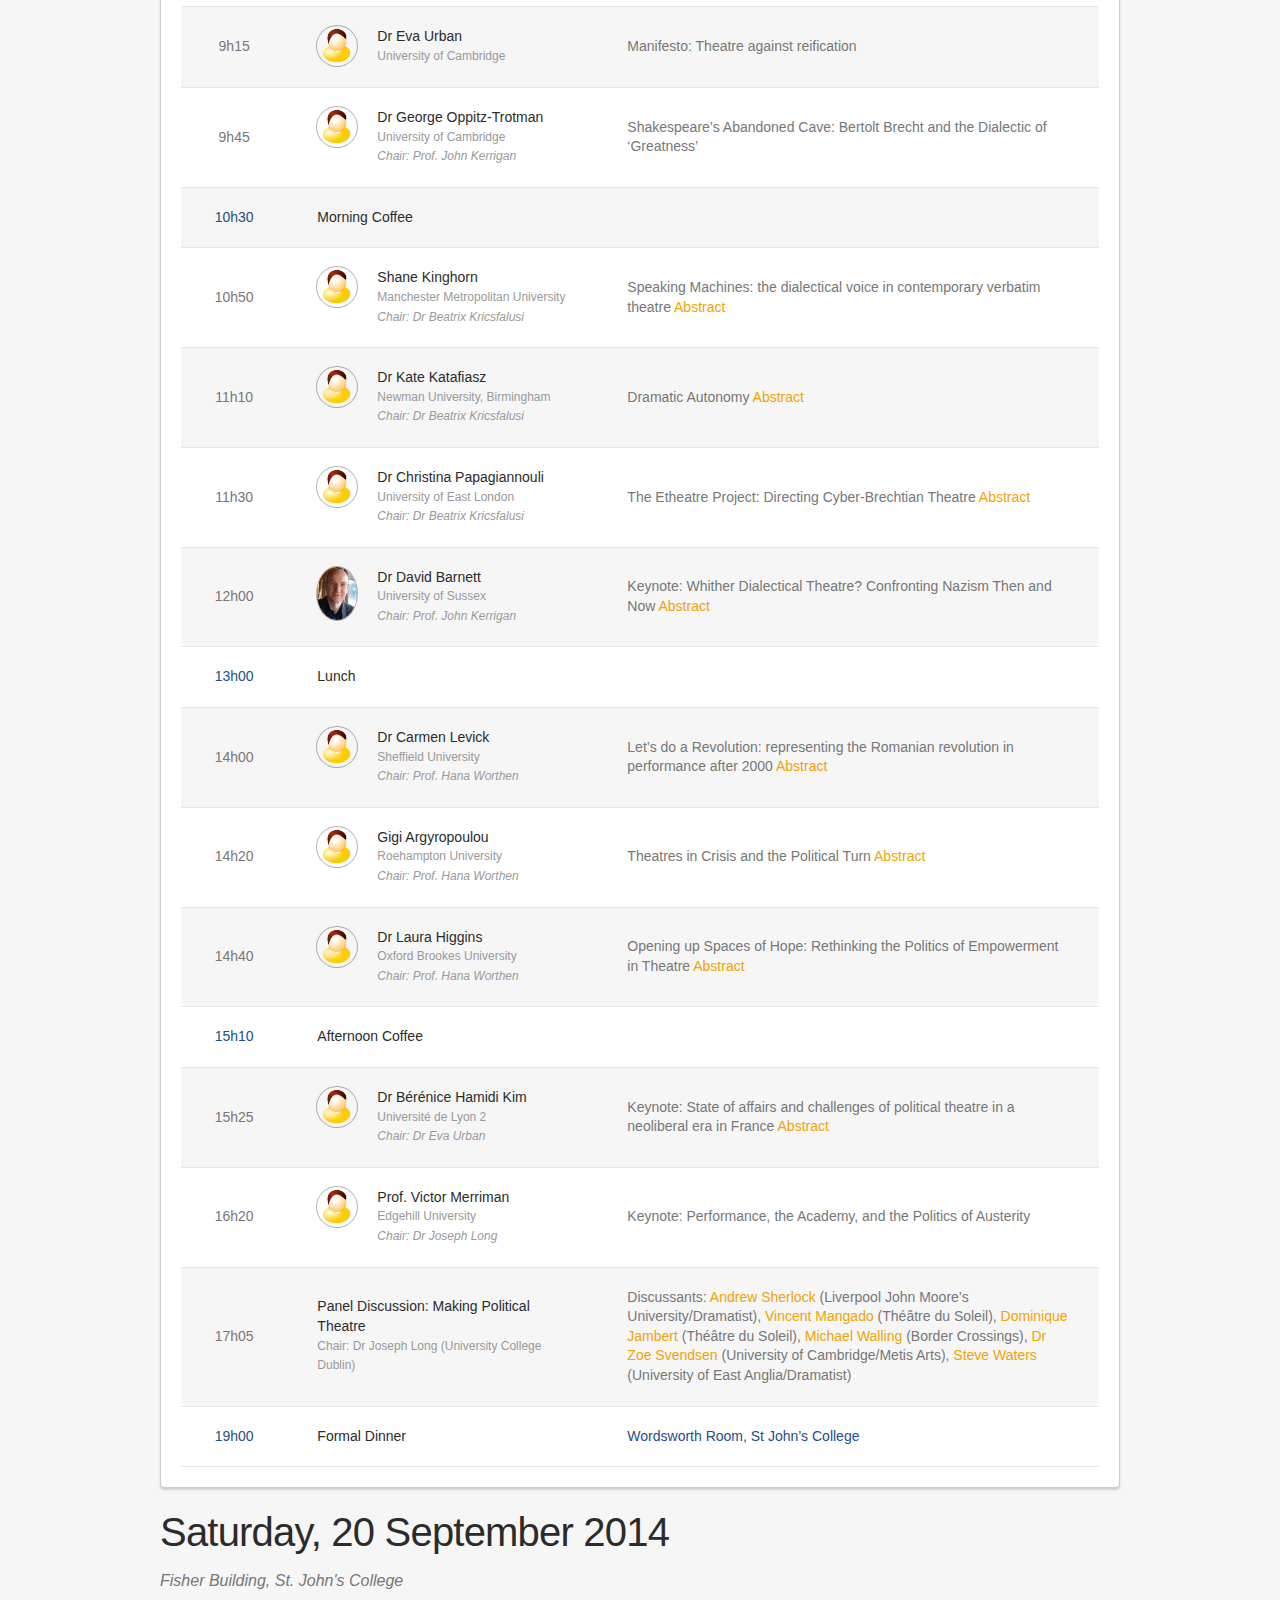
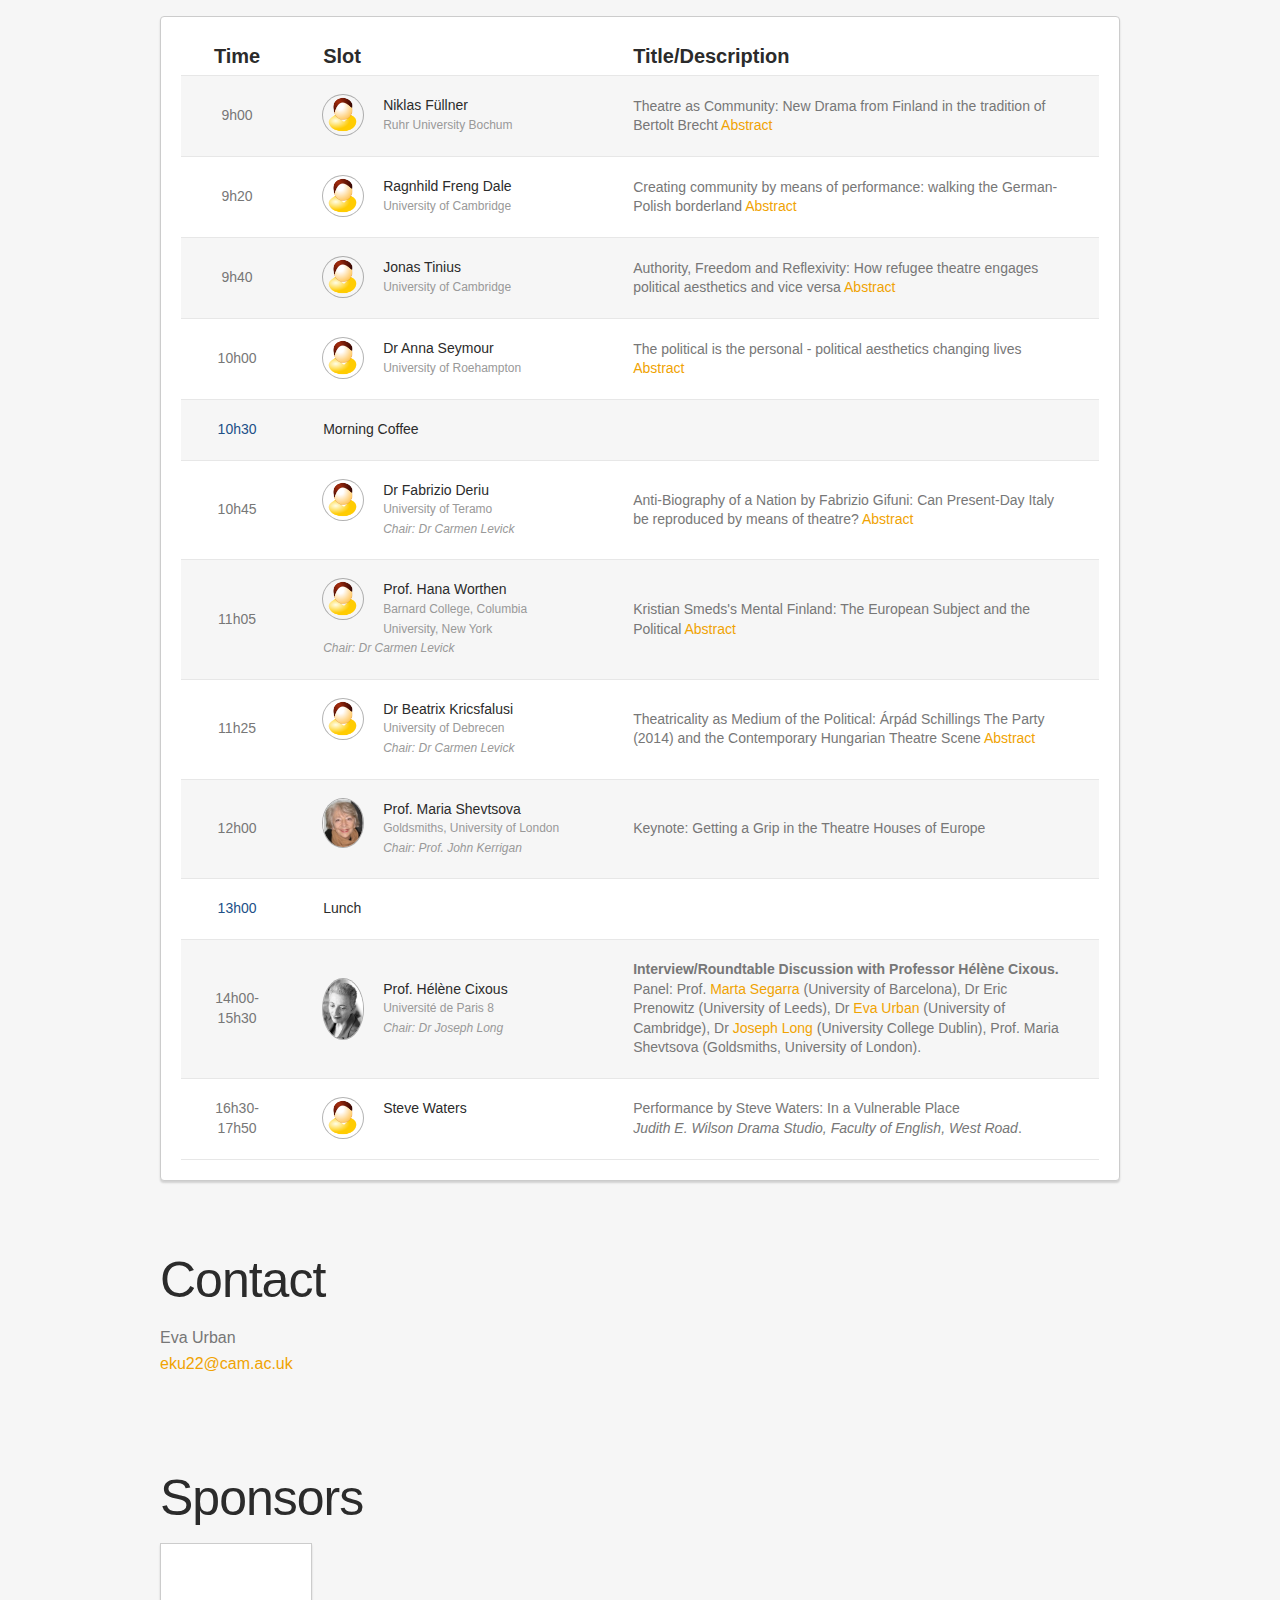
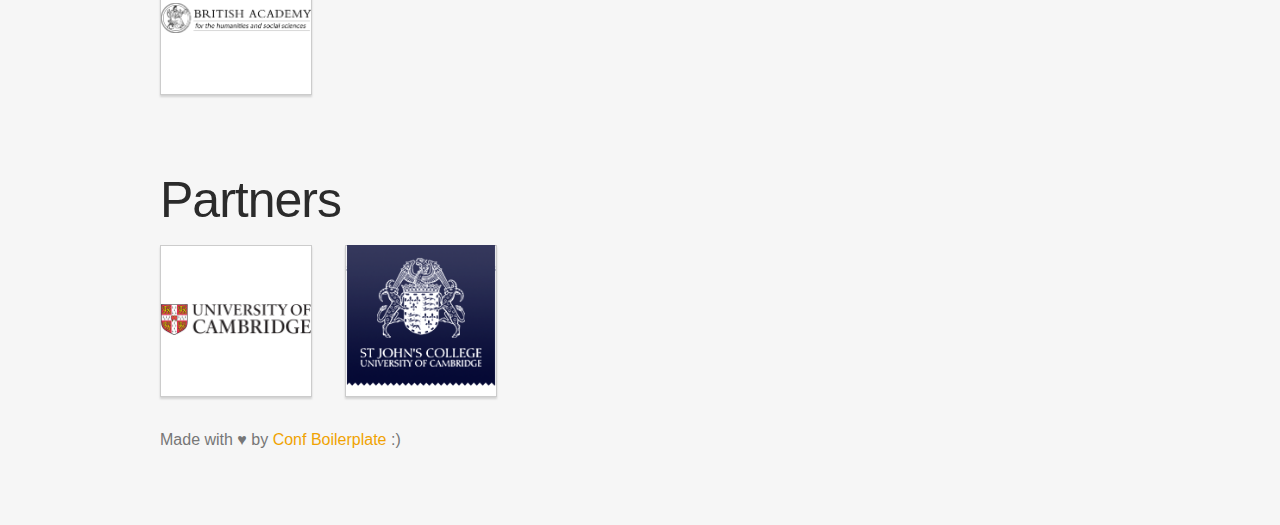
==== commit 24d33e30: "updates" ====
--- a/index.html
+++ b/index.html
@@ -91,40 +91,32 @@
         
   <!-- ABOUT -->
 
-  <section class="about" id="about">
-    <h2 class="section-title">Whither political theatre?</h2>
-
-<p itemprop="description">
-
-<b>
-Cambridge Conference for a Poetics of Critical Political Theatre in Europe 
-</b>
+<section class="about" id="about">
+  <h2 class="section-title">Whither political theatre?</h2>
+  <p itemprop="description">
+    <b>Cambridge Conference for a Poetics of Critical Political Theatre in Europe </b>
+  </p>
+  <table class="tftable" border="0">
+    <tr>
+      <th align="left"><p><b>A British Academy Research Event</b></p></th>
+      <th align="right"><img border="0" src="themes/yellow-swan/img/BA.png" alt="A British Academy Research Event" width="360" height="auto"></th>
+    </tr>
+  </table>
+  
+  <br />
+  <p>
+  This conference is concerned with the state and direction of contemporary political theatre in Europe after 2000, initiating a re-engagement with the aesthetics and politics debates of Bloch, Lukács, Benjamin, Brecht, and Adorno, and with their legacies. While calling for critical reflection on the relationship of contemporary theatre with politics, sociology, education and the public sphere, we ask how contemporary plays and theatre practices can contribute to developing autonomy, critical responsibility and political awareness towards building solidarity and inclusive communities.
+  </p>
+  <p>
+  We seek to suggest possibilities of developing and interrogating a post-Brechtian aesthetics of critical political theatre in intranational, international, and transcultural drama and theatre practices in Europe. According to David Barnett, Brecht’s dialectical worldview ‘is political because it proposes that both human behaviour and society are unfixed, a relationship which affects the exercise of power.’ He argues that the post-Brechtian ‘has at its core both a dissatisfaction with the narrowness of the Brechtian dialectic and a desire to expand its remit to address concrete social problems.’ Conference contributions will formulate both this dissatisfaction and this desire towards theorising a poetics of political theatre.
+  </p>
+  <p><b>Organising Committee:</b></p>
+  <p> 
+    <b>Dr <a href="http://www.english.cam.ac.uk/people/Urban/Eva/" title="Eva Urban">Eva Urban</a>,</b>
+    <b>Dr <a href="http://www.english.cam.ac.uk/people/Milne/Drew/" title="Drew Milne">Drew Milne</a>,</b>
+    <b>FBA Professor <a href="http://www.english.cam.ac.uk/people/Kerrigan/John/" title="John Kerrigan">John Kerrigan</a>.</b>
 </p>
-<table class="tftable" border="0">
-<tr>
-<th align="left"><p><b>A British Academy Research Event</b></p>
-</th>
-<th align="right"><img border="0" src="themes/yellow-swan/img/BA.png" alt="A British Academy Research Event" width="360" height="auto"></t>
-</tr>
-</table>
-
-<br />
-
-<p>
-This conference is concerned with the state and direction of contemporary political theatre in Europe after 2000, initiating a re-engagement with the aesthetics and politics debates of Bloch, Lukács, Benjamin, Brecht, and Adorno, and with their legacies. While calling for critical reflection on the relationship of contemporary theatre with politics, sociology, education and the public sphere, we ask how contemporary plays and theatre practices can contribute to developing autonomy, critical responsibility and political awareness towards building solidarity and inclusive communities.
-</p>
-<p>
-We seek to suggest possibilities of developing and interrogating a post-Brechtian aesthetics of critical political theatre in intranational, international, and transcultural drama and theatre practices in Europe. According to David Barnett, Brecht’s dialectical worldview ‘is political because it proposes that both human behaviour and society are unfixed, a relationship which affects the exercise of power.’ He argues that the post-Brechtian ‘has at its core both a dissatisfaction with the narrowness of the Brechtian dialectic and a desire to expand its remit to address concrete social problems.’ Conference contributions will formulate both this dissatisfaction and this desire towards theorising a poetics of political theatre.
-</p>
-
-<p><b>Organising Committee:</b></p>
-<p> 
-<b>Dr <a href="http://www.english.cam.ac.uk/people/Urban/Eva/" title="Eva Urban">Eva Urban</a>,</b>
-<b>Dr <a href="http://www.english.cam.ac.uk/people/Milne/Drew/" title="Drew Milne">Drew Milne</a>,</b>
-<b>FBA Professor <a href="http://www.english.cam.ac.uk/people/Kerrigan/John/" title="John Kerrigan">John Kerrigan</a>.</b>
-</p>
-
-  </section>
+</section>
 
   <!-- / ABOUT -->
 
@@ -301,9 +293,10 @@
 
           <h3 class="speakers-name">Prof. Victor Merriman 
             
-                  <a href="http://www.edgehill.ac.uk/performingarts/about/staff/victor-merriman/" title="Webpage">Webpage</a>
-        
-        
+                  <a href="http://www.edgehill.ac.uk/performingarts/about/staff/victor-merriman/" title="Webpage">Webpage</a>,
+        
+<a href="abstracts/vmerriman.pdf" title="Abstract">Abstract</a>        
+
           </h3>          
               
               
@@ -379,7 +372,7 @@
           <span class="speech-time">14h00-15h30</span>
         
        -->
-          <span><b>Interview/Roundtable Discussion with Professor Hélène Cixous.</b><br /> Panel: Prof. <a href="msegarra.pdf" title="Marta Segarra">Marta Segarra</a> (University of Barcelona), Dr Eric Prenowitz (University of Leeds), Dr <a href="http://www.english.cam.ac.uk/people/Urban/Eva/" title="Eva Urban">Eva Urban</a> (University of Cambridge), Dr <a href="jlong.pdf" title="Joseph Long">Joseph Long</a> (University College Dublin), Prof. Maria Shevtsova (Goldsmiths, University of London).</span>
+          <span><b>Interview/Roundtable Discussion with Professor Hélène Cixous.</b><br /> Panel: Prof. <a href="msegarra.pdf" title="Marta Segarra">Marta Segarra</a> (University of Barcelona), Dr <a href="eprenowitz.pdf" title="Eric Prenowitz">Eric Prenowitz</a> (University of Leeds), Dr <a href="http://www.english.cam.ac.uk/people/Urban/Eva/" title="Eva Urban">Eva Urban</a> (University of Cambridge), Dr <a href="jlong.pdf" title="Joseph Long">Joseph Long</a> (University College Dublin), Prof. Maria Shevtsova (Goldsmiths, University of London).</span>
           </h3>
            
 
